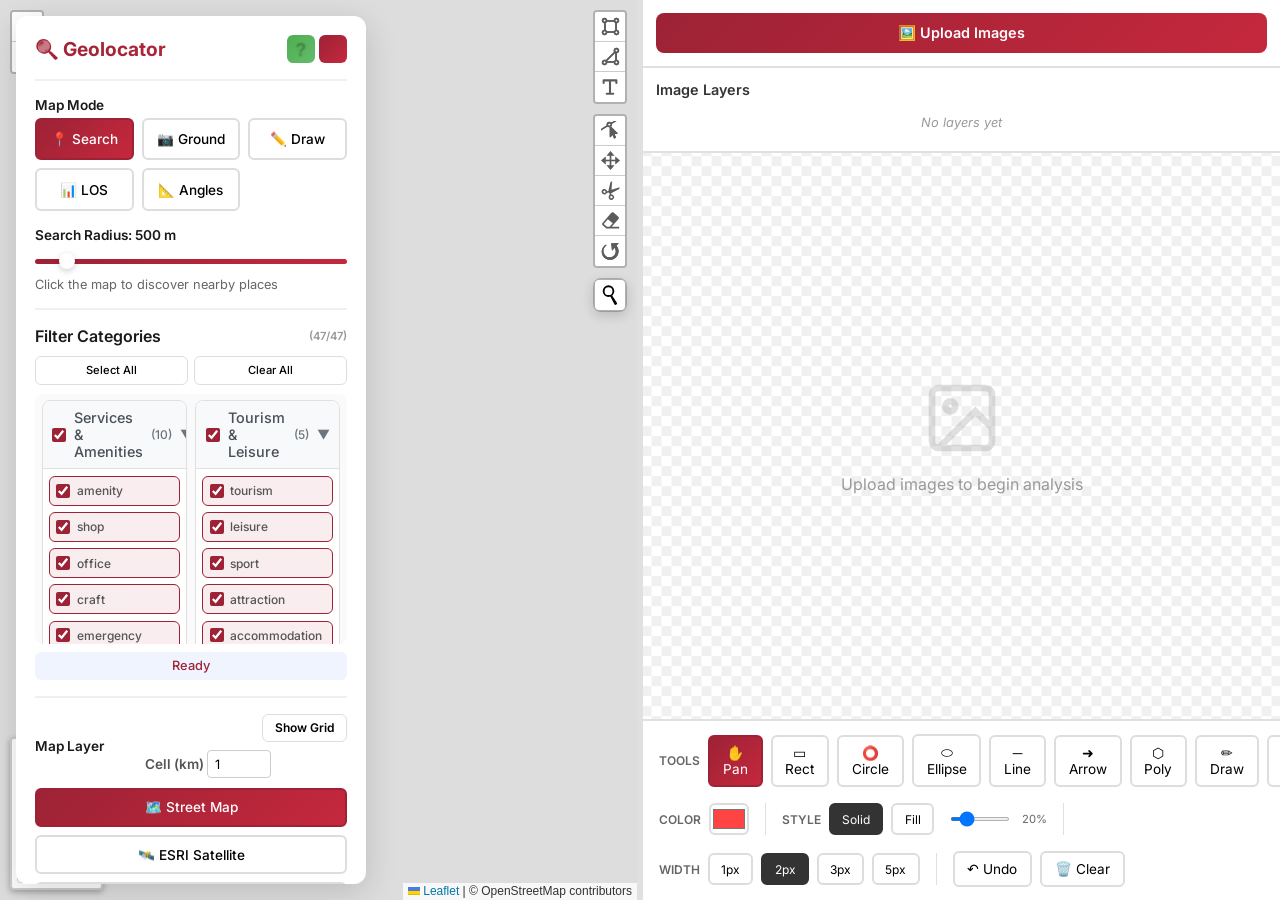
==== geolocator.html @ 6e7e5cca "Merge branch 'main' into codex/add-image-layer-list-for-drawings-4lhghe" ====
<!DOCTYPE html>
<html lang="en">
<head>
  <meta charset="utf-8"/>
  <meta name="viewport" content="width=device-width,initial-scale=1"/>
  <title>Geolocation Verification Tool</title>

  <!-- Leaflet core with rotation support -->
  <link rel="stylesheet" href="assets/vendor/leaflet/leaflet.css"/>
  <script src="assets/vendor/leaflet/leaflet.js"></script>

  <!-- Leaflet Rotation Plugin -->
  <script src="assets/vendor/leaflet-rotate/leaflet-rotate-src.js"></script>

  <!-- Leaflet Geoman for drawing -->
  <link rel="stylesheet" href="assets/vendor/leaflet-geoman/leaflet-geoman.css"/>
  <script src="assets/vendor/leaflet-geoman/leaflet-geoman.min.js"></script>

  <!-- Turf.js for angle calculations -->
  <script src="assets/vendor/turf/turf.min.js"></script>

  <!-- Leaflet Geocoder -->
  <link rel="stylesheet" href="assets/vendor/leaflet-control-geocoder/Control.Geocoder.css"/>
  <script src="assets/vendor/leaflet-control-geocoder/Control.Geocoder.js"></script>

  <!-- MarkerCluster -->
  <link rel="stylesheet" href="assets/vendor/leaflet-markercluster/MarkerCluster.css"/>
  <link rel="stylesheet" href="assets/vendor/leaflet-markercluster/MarkerCluster.Default.css"/>
  <script src="assets/vendor/leaflet-markercluster/leaflet.markercluster.js"></script>

  <!-- Mapbox GL JS for 3D terrain view -->
  <link href='assets/vendor/mapbox-gl/mapbox-gl.css' rel='stylesheet' />
  <script src='assets/vendor/mapbox-gl/mapbox-gl.js'></script>
  <script>
    if (window.mapboxgl) {
      mapboxgl.workerUrl = 'assets/vendor/mapbox-gl/mapbox-gl-csp-worker.js';
    }
  </script>

  <!-- PeakFinder API -->
  <script async type="text/javascript" src="https://www.peakfinder.com/script/peakfinder.1.0.min.js"></script>

  <!-- Konva for scene-graph overlays -->
  <script src="assets/vendor/konva/konva.min.js"></script>

  <!-- Mapillary JS -->
  <script src='assets/vendor/mapillary/mapillary.js'></script>
  <link href='assets/vendor/mapillary/mapillary.css' rel='stylesheet' />

  <link rel="stylesheet" href="assets/css/styles.css"/>

  <script src="assets/js/icons.js"></script>
</head>
<body>
  <div class="app-container">
    <div class="content-container">
      <!-- Map Panel -->
      <div class="map-panel">
        <div id="map"></div>
        <canvas id="mapCanvas"></canvas>
        
        <!-- 3D View Container -->
        <div id="view3DContainer">
          <div id="mapbox3DContainer"></div>
          <canvas id="view3DCanvas"></canvas>
        </div>
        
        <!-- PeakFinder Container -->
        <div id="peakFinderContainer">
          <canvas id="pfcanvas" oncontextmenu="event.preventDefault()"></canvas>
          <div id="pfcanvasprogress">
            <div class="spinner"></div>
            <p style="margin-top:1rem;text-align:center;color:#333">Loading PeakFinder...</p>
          </div>
        </div>
        
        <!-- Street View Container -->
        <div id="streetViewContainer">
          <iframe id="streetViewPano" frameborder="0" style="border:0" allowfullscreen></iframe>
        </div>
        
        <!-- Mapillary Container -->
        <div id="mapillaryContainer">
          <div id="mapillaryViewer"></div>
        </div>
        
        <!-- View Toggle Button -->
        <button class="view-toggle-btn" id="viewToggleBtn" onclick="toggleMapView()" style="display:none">
          <span id="viewToggleIcon">🗺️</span>
          <span id="viewToggleText">Back to 2D Map</span>
        </button>
        
        <!-- Street View Controls -->
        <div class="street-view-controls" id="streetViewControls">
          <button class="street-view-btn" onclick="showStreetView()">🔍 Google Street View</button>
          <button class="street-view-btn" id="mapillaryLaunchButton" onclick="showMapillary()">📷 Mapillary</button>
          <button class="street-view-btn" onclick="backToMap()">🗺️ Back to Map</button>
        </div>
        
        <!-- Info Bar for 3D View -->
        <div class="view-info-bar" id="viewInfoBar">
          <span class="info-item"><span id="view3DDistance">0 km</span></span>
          <span class="info-item"><span id="view3DBearing">0°</span></span>
        </div>
        
        <!-- Toggle buttons for collapsed panels -->
        <button class="panel-toggle left" id="sidebarToggle" onclick="toggleSidebar()">
          🔍 Show Geolocator
        </button>
        <button class="panel-toggle right" id="summaryToggle" onclick="toggleSummary()">
          📊 Show Summary
        </button>

        <div class="sidebar" id="sidebar">
          <h2>
            <span>🔍 Geolocator</span>
            <div style="display:flex;gap:4px">
              <button class="help-btn" onclick="showHelp()" title="Show help">?</button>
              <button class="collapse-btn" onclick="toggleSidebar()" title="Collapse panel">◀</button>
            </div>
          </h2>
          
          <div class="mode-toggle-section">
            <label>Map Mode</label>
            <div class="mode-buttons" style="grid-template-columns:1fr 1fr 1fr;grid-template-rows:1fr 1fr">
              <button class="mode-btn active" id="placesMode" onclick="setMapMode('places')">📍 Search</button>
              <button class="mode-btn" id="groundMode" onclick="setMapMode('ground')">📷 Ground</button>
              <button class="mode-btn" id="drawMode" onclick="setMapMode('draw')">✏️ Draw</button>
              <button class="mode-btn" id="losMode" onclick="setMapMode('los')">📊 LOS</button>
              <button class="mode-btn" id="anglesMode" onclick="setMapMode('angles')">📐 Angles</button>
            </div>
          </div>

          <div id="placesControls">
            <label for="radiusSlider" style="margin-top:1rem">
              Search Radius: <span id="radiusLabel">500</span> m
            </label>
            <input id="radiusSlider" type="range" min="100" max="5000" step="100" value="500"/>
            <p>Click the map to discover nearby places</p>
            
            <div class="filter-section">
              <h3>
                <span>Filter Categories</span>
                <span style="font-size:.7rem;color:#999" id="filterCount">(24/24)</span>
              </h3>
              <div class="filter-controls">
                <button class="filter-btn" onclick="selectAllFilters()">Select All</button>
                <button class="filter-btn" onclick="deselectAllFilters()">Clear All</button>
              </div>
              <div class="filter-grid" id="filterGrid"></div>
            </div>
          </div>

          <div id="groundControls" style="display:none">
            <p style="margin-top:1rem">Click the map to select a location for ground-level imagery</p>

            <div style="margin-top:1rem;padding:1rem;background:#f8f9fa;border-radius:8px;border-left:3px solid #9D2235">
              <p style="font-size:.85rem;margin-bottom:.5rem;font-weight:600">Available Views:</p>
              <ul style="font-size:.8rem;color:#666;line-height:1.5;padding-left:1.2rem">
                <li><strong>Google Street View:</strong> 360° panoramas from Google</li>
                <li><strong>Mapillary:</strong> Community-contributed street photos</li>
              </ul>
              <p style="font-size:.75rem;color:#999;margin-top:.5rem;font-style:italic">
                Note: Coverage varies by location. Try both sources for best results.
              </p>
            </div>

            <div class="mapillary-settings" id="mapillarySettings">
              <div class="mapillary-settings__header">
                <h3>Mapillary Access (Sept 2025 update)</h3>
                <a class="mapillary-settings__link" href="https://www.mapillary.com/developer/api-documentation" target="_blank" rel="noopener">
                  Latest docs ↗
                </a>
              </div>
              <p class="mapillary-settings__intro">
                Mapillary now issues short-lived access tokens via OAuth. Register an app in the Mapillary developer dashboard, copy the client ID and client secret, then refresh the token below before launching imagery.
              </p>
              <label for="mapillaryClientId" class="mapillary-settings__label">Client ID</label>
              <input type="text" id="mapillaryClientId" class="mapillary-settings__input" placeholder="4142…" autocomplete="off" spellcheck="false"/>

              <label for="mapillaryClientSecret" class="mapillary-settings__label">Client Secret</label>
              <input type="password" id="mapillaryClientSecret" class="mapillary-settings__input" placeholder="••••••" autocomplete="off" spellcheck="false"/>

              <div class="mapillary-settings__actions">
                <button class="mapillary-settings__btn" id="mapillarySaveCredentials">💾 Save</button>
                <button class="mapillary-settings__btn mapillary-settings__btn--ghost" id="mapillaryClearCredentials">🧹 Clear</button>
                <button class="mapillary-settings__btn" id="mapillaryRefreshToken">🔄 Refresh token</button>
              </div>

              <div class="mapillary-settings__status" id="mapillaryTokenStatus">No Mapillary credentials saved.</div>
            </div>
          </div>

          <div id="anglesControls" style="display:none">
            <p style="margin-top:1rem">Draw a polygon area to analyze road intersections</p>
            
            <fieldset style="margin-top:.8rem;border:1px solid #e0e0e0;border-radius:6px;padding:.8rem">
              <legend style="font-weight:600;font-size:.85rem;padding:0 .4rem">Angle Mode</legend>
              <label style="display:flex;align-items:center;gap:.5rem;margin:.3rem 0">
                <input type="radio" name="angleMode" value="90" checked onchange="updateAngleMode()">
                <span style="font-size:.85rem">Normalized (≤90°)</span>
              </label>
              <label style="display:flex;align-items:center;gap:.5rem;margin:.3rem 0">
                <input type="radio" name="angleMode" value="180" onchange="updateAngleMode()">
                <span style="font-size:.85rem">Full (≤180°)</span>
              </label>
            </fieldset>

            <label style="margin-top:1rem">
              Angle Range (degrees):
              <div style="display:flex;gap:.5rem;align-items:center;margin-top:.3rem">
                <input id="minAngle" type="number" value="80" step="1" min="0" 
                       style="width:70px;padding:.4rem;border:1px solid #ddd;border-radius:4px;font-size:.85rem">
                <span>—</span>
                <input id="maxAngle" type="number" value="100" step="1" min="0" 
                       style="width:70px;padding:.4rem;border:1px solid #ddd;border-radius:4px;font-size:.85rem">
              </div>
              <small id="rangeHint" style="color:#666;display:block;margin-top:.3rem;font-size:.75rem">Allowed: 0—90°</small>
            </label>

            <details style="margin-top:1rem;border:1px solid #e0e0e0;border-radius:6px;padding:.8rem">
              <summary style="cursor:pointer;font-weight:600;font-size:.85rem">Highway Filter</summary>
              <div style="display:grid;grid-template-columns:1fr 1fr;gap:.5rem;margin-top:.8rem">
                <label style="display:flex;align-items:center;gap:.3rem;font-size:.75rem">
                  <input type="checkbox" class="hwy" value="motorway" checked> motorway
                </label>
                <label style="display:flex;align-items:center;gap:.3rem;font-size:.75rem">
                  <input type="checkbox" class="hwy" value="trunk" checked> trunk
                </label>
                <label style="display:flex;align-items:center;gap:.3rem;font-size:.75rem">
                  <input type="checkbox" class="hwy" value="primary" checked> primary
                </label>
                <label style="display:flex;align-items:center;gap:.3rem;font-size:.75rem">
                  <input type="checkbox" class="hwy" value="secondary" checked> secondary
                </label>
                <label style="display:flex;align-items:center;gap:.3rem;font-size:.75rem">
                  <input type="checkbox" class="hwy" value="tertiary" checked> tertiary
                </label>
                <label style="display:flex;align-items:center;gap:.3rem;font-size:.75rem">
                  <input type="checkbox" class="hwy" value="unclassified" checked> unclassified
                </label>
                <label style="display:flex;align-items:center;gap:.3rem;font-size:.75rem">
                  <input type="checkbox" class="hwy" value="residential" checked> residential
                </label>
                <label style="display:flex;align-items:center;gap:.3rem;font-size:.75rem">
                  <input type="checkbox" class="hwy" value="service" checked> service
                </label>
              </div>
            </details>

            <label style="display:flex;align-items:center;gap:.5rem;margin-top:1rem;font-size:.85rem">
              <input id="showAllRoads" type="checkbox"> 
              <span>Show all roads (context)</span>
            </label>

            <div style="display:grid;grid-template-columns:1fr;gap:.5rem;margin-top:1rem">
              <button class="filter-btn" onclick="fetchAnglesData()" 
                      style="padding:.7rem;font-size:.85rem;font-weight:600">
                🔍 Fetch & Filter
              </button>
              <button class="filter-btn" onclick="downloadIntersections()" 
                      style="padding:.5rem;font-size:.8rem">
                📥 Download Intersections
              </button>
              <button class="filter-btn" onclick="downloadSegments()" 
                      style="padding:.5rem;font-size:.8rem">
                📥 Download Segments
              </button>
            </div>

            <div style="margin-top:1rem;padding:1rem;background:#f8f9fa;border-radius:8px;border-left:3px solid #9D2235">
              <p style="font-size:.85rem;margin-bottom:.5rem;font-weight:600">How to use:</p>
              <ol style="font-size:.8rem;color:#666;line-height:1.5;padding-left:1.2rem">
                <li>Use the draw tool (top-right) to create a polygon</li>
                <li>Adjust angle range and highway filters</li>
                <li>Click "Fetch & Filter"</li>
                <li>Red lines show matching road segments</li>
                <li>Blue dots show intersection points</li>
              </ol>
            </div>
          </div>

          <div id="losControls" style="display:none">
            <div style="margin-top:1rem">
              <label>Visualization Mode</label>
              <div style="display:grid;grid-template-columns:1fr 1fr;gap:.5rem;margin-top:.5rem">
                <button class="mode-btn active" id="mapboxLOSMode" onclick="setLOSMode('mapbox')">
                  🗻 Mapbox 3D
                </button>
                <button class="mode-btn" id="peakfinderLOSMode" onclick="setLOSMode('peakfinder')">
                  ⛰️ PeakFinder
                </button>
              </div>
            </div>
            
            <div style="margin-top:1rem">
              <label>Mapbox Access Token 
                <a href="https://account.mapbox.com/access-tokens/" target="_blank" rel="noopener" 
                   style="color:#9D2235;text-decoration:none;font-size:1rem" title="Get your free Mapbox token">ℹ</a>
              </label>
              <input type="text" id="mapboxToken" placeholder="pk.eyJ..." 
                     style="width:100%;padding:.5rem;border:2px solid #ddd;border-radius:6px;font-size:.85rem;margin-top:.3rem"
                     onchange="saveMapboxToken()"/>
              <p style="font-size:.7rem;color:#666;margin-top:.3rem">
                Required for Mapbox 3D mode. Free tier: 100k requests/month.
              </p>
            </div>
            
            <div style="margin-top:1rem;padding:1rem;background:#f8f9fa;border-radius:8px;border-left:3px solid #9D2235">
              <p style="font-size:.85rem;margin-bottom:.5rem;font-weight:600">How to use:</p>
              <ol style="font-size:.8rem;color:#666;line-height:1.5;padding-left:1.2rem">
                <li>Choose visualization mode above</li>
                <li>Enter Mapbox token (for 3D mode only)</li>
                <li>Click Point A (observer position)</li>
                <li>Click Point B (what you're looking at)</li>
                <li>View panoramic horizon or 3D terrain</li>
              </ol>
            </div>
            
            <div id="losStatus" style="margin-top:1rem;padding:.6rem;background:#f0f4ff;border-radius:6px;text-align:center;font-size:.85rem;color:#9D2235">
              Choose mode and click two points
            </div>

            <button class="filter-btn" onclick="clearLineOfSight()" style="margin-top:1rem;width:100%">
              Clear Points
            </button>
          </div>
          
          <div id="status">Ready</div>

          <div class="layer-toggle">
            <div class="layer-toggle__header">
              <label>Map Layer</label>
              <div class="map-grid-control" id="mapGridControls">
                <button class="map-grid-toggle" id="mapGridToggle" type="button" aria-pressed="false">Show Grid</button>
                <label class="map-grid-size" for="mapGridSize">
                  <span>Cell (km)</span>
                  <input id="mapGridSize" type="number" min="0.1" step="0.1" value="1" inputmode="decimal"/>
                </label>
              </div>
            </div>
            <div class="layer-toggle__buttons">
              <button class="toggle-btn active" id="layerStreet" onclick="setMapLayer('street')">
                🗺️ Street Map
              </button>
              <button class="toggle-btn" id="layerSatellite" onclick="setMapLayer('satellite')">
                🛰️ ESRI Satellite
              </button>
              <button class="toggle-btn" id="layerGoogle" onclick="setMapLayer('google')">
                🌍 Google Satellite
              </button>
              <button class="toggle-btn" id="elevationToggle" onclick="toggleElevationOverlay()">
                ⛰️ Elevation Overlay (Mapbox)
              </button>
              <div id="elevationOpacityControl" style="display:none">
                <label for="elevationOpacity" style="font-size:.75rem;color:#666">Opacity</label>
                <input id="elevationOpacity" type="range" min="0" max="100" value="60" oninput="setElevationOpacity(this.value)" />
                <label for="elevationEnhance" style="font-size:.75rem;color:#666;margin-top:.4rem;display:block">Enhance lines</label>
                <input id="elevationEnhance" type="range" min="100" max="220" value="135" oninput="setElevationEnhance(this.value)" />
                <label for="elevationBlend" style="font-size:.75rem;color:#666;margin-top:.4rem;display:block">Blend</label>
                <select id="elevationBlend" onchange="setElevationBlend(this.value)">
                  <option value="multiply">Multiply (best on light maps)</option>
                  <option value="screen">Screen (best on dark/satellite)</option>
                  <option value="overlay">Overlay</option>
                  <option value="normal">Normal</option>
                </select>
              </div>
            </div>
            <div class="map-grid-control" id="mapGridControls">
              <button class="map-grid-toggle" id="mapGridToggle" type="button" aria-pressed="false">Show Grid</button>
              <label class="map-grid-size" for="mapGridSize">
                <span>Cell (km)</span>
                <input id="mapGridSize" type="number" min="0.1" step="0.1" value="1" inputmode="decimal"/>
              </label>
            </div>
            <p style="font-size:.7rem;color:#999;margin-top:.5rem;line-height:1.3">
              Note: Google layer works but may require API key for production use
            </p>
          </div>
        </div>

        <!-- Summary Panel -->
        <div class="summary-panel" id="summaryPanel">
          <h3>
            <span>📊 Discovery Summary</span>
            <button class="collapse-btn" onclick="toggleSummary()" title="Collapse panel">▶</button>
          </h3>
          <div class="summary-stats">
            <div class="stat-card">
              <div class="number" id="totalPlaces">0</div>
              <div class="label">Total Places</div>
            </div>
            <div class="stat-card" style="background:linear-gradient(135deg,#C5283D,#E84A5F)">
              <div class="number" id="totalCategories">0</div>
              <div class="label">Categories</div>
            </div>
          </div>
          <div class="category-breakdown">
            <h4>Breakdown by Category</h4>
            <div id="categoryList"></div>
          </div>
        </div>
      </div>

      <!-- Resizer -->
      <div class="resizer" id="resizer"></div>

      <!-- Image Panel -->
      <div class="image-panel" id="imagePanel">
        <!-- Upload Section -->
        <div class="image-upload-section">
          <input type="file" id="imageUpload" accept="image/*" multiple style="display:none"/>
          <button class="upload-btn" onclick="document.getElementById('imageUpload').click()">
            🖼️ Upload Images
          </button>
        </div>
        
        <!-- Layers Panel -->
        <div class="layers-panel" id="layersPanel">
          <h4>Image Layers</h4>
          <div class="layers-list" id="layersList">
            <p class="no-layers">No layers yet</p>
          </div>
        </div>
        
        <div class="image-viewer" id="imageViewer">
          <div class="no-image">
            <svg viewBox="0 0 24 24" fill="none" stroke="currentColor" stroke-width="2">
              <rect x="3" y="3" width="18" height="18" rx="2" ry="2"/>
              <circle cx="8.5" cy="8.5" r="1.5"/>
              <polyline points="21 15 16 10 5 21"/>
            </svg>
            <p>Upload images to begin analysis</p>
          </div>
          <div class="image-canvas-container">
            <canvas id="imageCanvas"></canvas>
          </div>
        </div>

        <!-- Drawing Toolbar -->
        <div class="toolbar">
          <div class="toolbar-section">
            <span class="toolbar-label">Tools</span>
            <button class="tool-btn" data-tool="pan" onclick="selectTool('pan')">✋ Pan</button>
            <button class="tool-btn" data-tool="rect" onclick="selectTool('rect')">▭ Rect</button>
            <button class="tool-btn" data-tool="circle" onclick="selectTool('circle')">⭕ Circle</button>
            <button class="tool-btn" data-tool="ellipse" onclick="selectTool('ellipse')">⬭ Ellipse</button>
            <button class="tool-btn" data-tool="line" onclick="selectTool('line')">─ Line</button>
            <button class="tool-btn" data-tool="arrow" onclick="selectTool('arrow')">➜ Arrow</button>
            <button class="tool-btn" data-tool="polygon" onclick="selectTool('polygon')">⬡ Poly</button>
            <button class="tool-btn" data-tool="freehand" onclick="selectTool('freehand')">✏ Draw</button>
            <button class="tool-btn" data-tool="note" onclick="selectTool('note')">📝 Note</button>
            <button class="tool-btn" onclick="addProtractorImage()">📐 Protractor</button>
          </div>

          <div class="toolbar-section">
            <span class="toolbar-label">Color</span>
            <input type="color" id="colorPicker" value="#FF4444" onchange="selectColor(this.value)" 
                   style="width:40px;height:32px;border:2px solid #ddd;border-radius:6px;cursor:pointer;background:none"/>
          </div>

          <div class="toolbar-section">
            <span class="toolbar-label">Style</span>
            <button class="style-toggle active" id="solidToggle" onclick="toggleLineStyle()">Solid</button>
            <button class="style-toggle" id="fillToggle" onclick="toggleFill()">Fill</button>
            <input type="range" id="opacitySlider" min="0" max="100" value="20" 
                   onchange="updateFillOpacity(this.value)" 
                   oninput="updateFillOpacity(this.value)"
                   style="width:60px;height:4px;cursor:pointer;margin-left:8px"
                   title="Fill Opacity"/>
            <span id="opacityLabel" style="font-size:.7rem;color:#666;margin-left:4px">20%</span>
          </div>

          <div class="toolbar-section">
            <span class="toolbar-label">Width</span>
            <button class="style-toggle active" data-width="1" onclick="selectLineWidth(1)">1px</button>
            <button class="style-toggle" data-width="2" onclick="selectLineWidth(2)">2px</button>
            <button class="style-toggle" data-width="3" onclick="selectLineWidth(3)">3px</button>
            <button class="style-toggle" data-width="5" onclick="selectLineWidth(5)">5px</button>
          </div>

          <div class="toolbar-section">
            <button class="tool-btn" onclick="undoLast()">↶ Undo</button>
            <button class="tool-btn" onclick="clearAll()">🗑️ Clear</button>
          </div>
        </div>
      </div>
    </div>
  </div>

  <!-- Help Overlay -->
  <div class="help-overlay" id="helpOverlay">
    <div class="help-content">
      <div class="help-header">
        <h1 class="help-title">🔍 Geolocator Help</h1>
        <button class="help-close" onclick="hideHelp()">×</button>
      </div>
      
      <div class="help-section">
        <h3>🗺️ Getting Started</h3>
        <p>This tool helps you discover and analyze locations using multiple data sources and visualization modes.</p>
        
        <div class="help-feature">
          <strong>Quick Start:</strong> Click anywhere on the map to search for nearby places, or use the search bar in the top-right corner to find specific locations.
        </div>
      </div>

      <div class="help-section">
        <h3>📍 Search Mode</h3>
        <p>Discover places around any location:</p>
        <ul>
          <li><strong>Click the map</strong> to search for places within the selected radius</li>
          <li><strong>Adjust radius</strong> using the slider (100m to 5km)</li>
          <li><strong>Filter categories</strong> to focus on specific types of places</li>
          <li><strong>View results</strong> in the summary panel on the right</li>
        </ul>
      </div>

      <div class="help-section">
        <h3>📐 Angles Mode</h3>
        <p>Analyze road intersection angles for forensic purposes:</p>
        <ul>
          <li><strong>Draw a polygon</strong> using the drawing tools (top-right)</li>
          <li><strong>Select angle mode</strong>: Normalized (≤90°) or Full (≤180°)</li>
          <li><strong>Set angle range</strong> to filter specific intersection types</li>
          <li><strong>Filter highway types</strong> to focus on specific road categories</li>
          <li><strong>Click Fetch & Filter</strong> to find matching intersections</li>
          <li><strong>Download results</strong> as GeoJSON for further analysis</li>
        </ul>
      </div>

      <div class="help-section">
        <h3>📷 Ground View Mode</h3>
        <p>Explore street-level imagery:</p>
        <ul>
          <li><strong>Click the map</strong> to select a location</li>
          <li><strong>Choose Google Street View</strong> for 360° panoramas</li>
          <li><strong>Try Mapillary</strong> for community-contributed photos</li>
          <li><strong>Switch between sources</strong> for better coverage</li>
        </ul>
      </div>

      <div class="help-section">
        <h3>✏️ Drawing Tools</h3>
        <p>Annotate images and maps with professional drawing tools:</p>
        <ul>
          <li><strong>Pan Tool:</strong> Move around images and select layers</li>
          <li><strong>Shapes:</strong> Rectangle, circle, ellipse, line, arrow, polygon</li>
          <li><strong>Freehand:</strong> Draw custom shapes</li>
          <li><strong>Sticky Notes:</strong> Click to place draggable text notes anywhere</li>
          <li><strong>Color Picker:</strong> Choose any color from the full spectrum</li>
          <li><strong>Fill Control:</strong> Toggle fills on/off and adjust transparency</li>
          <li><strong>Line Style:</strong> Solid or dashed lines</li>
          <li><strong>Line Width:</strong> 1px to 5px thickness options</li>
        </ul>
        <div class="help-feature">
          <strong>Sticky Notes:</strong> Select the Note tool and click anywhere on the map or image to place a note. Click and drag the header to move notes. Type directly in the note area. Delete with the × button.
        </div>
      </div>

      <div class="help-section">
        <h3>📊 Line of Sight (LOS)</h3>
        <p>Analyze visibility between two points with two visualization options:</p>
        <ul>
          <li><strong>Choose mode:</strong> Mapbox 3D (requires token) or PeakFinder (no token needed)</li>
          <li><strong>Click Point A</strong> (observer position)</li>
          <li><strong>Click Point B</strong> (target location)</li>
          <li><strong>View terrain:</strong> 3D interactive view or labeled mountain panorama</li>
        </ul>
      </div>

      <div class="help-section">
        <h3>🖼️ Image Analysis</h3>
        <p>Upload and analyze images:</p>
        <ul>
          <li><strong>Upload images</strong> using the upload button</li>
          <li><strong>Layer management</strong> with opacity and scale controls</li>
          <li><strong>Pan and zoom</strong> for detailed analysis</li>
          <li><strong>Draw annotations</strong> directly on images</li>
        </ul>
      </div>

      <div class="help-section">
        <h3>🎛️ Map Layers</h3>
        <p>Switch between different map types:</p>
        <ul>
          <li><strong>Street Map:</strong> OpenStreetMap for navigation</li>
          <li><strong>ESRI Satellite:</strong> High-resolution satellite imagery</li>
          <li><strong>Google Satellite:</strong> Alternative satellite view</li>
        </ul>
      </div>

      <div class="help-section">
        <h3>💡 Tips & Tricks</h3>
        <ul>
          <li><strong>Resize panels</strong> by dragging the separator between map and image areas</li>
          <li><strong>Collapse panels</strong> using the arrow buttons to maximize workspace</li>
          <li><strong>Undo drawings</strong> with the undo button or clear all with the clear button</li>
          <li><strong>Rotate map</strong> using the compass control in the bottom-left</li>
          <li><strong>Zoom to places</strong> by clicking on them in the summary panel</li>
        </ul>
      </div>

      <div class="help-section">
        <h3>🔧 Keyboard Shortcuts</h3>
        <ul>
          <li><strong>Mouse wheel:</strong> Zoom in/out</li>
          <li><strong>Shift + Mouse wheel:</strong> Pan images</li>
          <li><strong>Double-click:</strong> Reset image zoom</li>
          <li><strong>Double-click:</strong> Complete polygon drawing</li>
        </ul>
      </div>
    </div>
  </div>

  <script src="assets/js/map-setup.js"></script>
  <script src="assets/js/grid-overlay.js"></script>
  <script src="assets/js/angles-mode.js"></script>
  <script src="assets/js/places-mode.js"></script>
  <script src="assets/js/resizer.js"></script>
  <script src="assets/js/image-layers.js"></script>
  <script src="assets/js/sticky-notes.js"></script>
  <script src="assets/js/drawing-tools.js"></script>
  <script src="assets/js/image-zoom-pan.js"></script>
  <script src="assets/js/line-of-sight.js"></script>
  <script src="assets/js/mapillary-auth.js"></script>
  <script src="assets/js/street-view.js"></script>
</body>
</html>
---- assets/vendor/leaflet/leaflet.css ----
/* required styles */

.leaflet-pane,
.leaflet-tile,
.leaflet-marker-icon,
.leaflet-marker-shadow,
.leaflet-tile-container,
.leaflet-pane > svg,
.leaflet-pane > canvas,
.leaflet-zoom-box,
.leaflet-image-layer,
.leaflet-layer {
	position: absolute;
	left: 0;
	top: 0;
	}
.leaflet-container {
	overflow: hidden;
	}
.leaflet-tile,
.leaflet-marker-icon,
.leaflet-marker-shadow {
	-webkit-user-select: none;
	   -moz-user-select: none;
	        user-select: none;
	  -webkit-user-drag: none;
	}
/* Prevents IE11 from highlighting tiles in blue */
.leaflet-tile::selection {
	background: transparent;
}
/* Safari renders non-retina tile on retina better with this, but Chrome is worse */
.leaflet-safari .leaflet-tile {
	image-rendering: -webkit-optimize-contrast;
	}
/* hack that prevents hw layers "stretching" when loading new tiles */
.leaflet-safari .leaflet-tile-container {
	width: 1600px;
	height: 1600px;
	-webkit-transform-origin: 0 0;
	}
.leaflet-marker-icon,
.leaflet-marker-shadow {
	display: block;
	}
/* .leaflet-container svg: reset svg max-width decleration shipped in Joomla! (joomla.org) 3.x */
/* .leaflet-container img: map is broken in FF if you have max-width: 100% on tiles */
.leaflet-container .leaflet-overlay-pane svg {
	max-width: none !important;
	max-height: none !important;
	}
.leaflet-container .leaflet-marker-pane img,
.leaflet-container .leaflet-shadow-pane img,
.leaflet-container .leaflet-tile-pane img,
.leaflet-container img.leaflet-image-layer,
.leaflet-container .leaflet-tile {
	max-width: none !important;
	max-height: none !important;
	width: auto;
	padding: 0;
	}

.leaflet-container img.leaflet-tile {
	/* See: https://bugs.chromium.org/p/chromium/issues/detail?id=600120 */
	mix-blend-mode: plus-lighter;
}

.leaflet-container.leaflet-touch-zoom {
	-ms-touch-action: pan-x pan-y;
	touch-action: pan-x pan-y;
	}
.leaflet-container.leaflet-touch-drag {
	-ms-touch-action: pinch-zoom;
	/* Fallback for FF which doesn't support pinch-zoom */
	touch-action: none;
	touch-action: pinch-zoom;
}
.leaflet-container.leaflet-touch-drag.leaflet-touch-zoom {
	-ms-touch-action: none;
	touch-action: none;
}
.leaflet-container {
	-webkit-tap-highlight-color: transparent;
}
.leaflet-container a {
	-webkit-tap-highlight-color: rgba(51, 181, 229, 0.4);
}
.leaflet-tile {
	filter: inherit;
	visibility: hidden;
	}
.leaflet-tile-loaded {
	visibility: inherit;
	}
.leaflet-zoom-box {
	width: 0;
	height: 0;
	-moz-box-sizing: border-box;
	     box-sizing: border-box;
	z-index: 800;
	}
/* workaround for https://bugzilla.mozilla.org/show_bug.cgi?id=888319 */
.leaflet-overlay-pane svg {
	-moz-user-select: none;
	}

.leaflet-pane         { z-index: 400; }

.leaflet-tile-pane    { z-index: 200; }
.leaflet-overlay-pane { z-index: 400; }
.leaflet-shadow-pane  { z-index: 500; }
.leaflet-marker-pane  { z-index: 600; }
.leaflet-tooltip-pane   { z-index: 650; }
.leaflet-popup-pane   { z-index: 700; }

.leaflet-map-pane canvas { z-index: 100; }
.leaflet-map-pane svg    { z-index: 200; }

.leaflet-vml-shape {
	width: 1px;
	height: 1px;
	}
.lvml {
	behavior: url(#default#VML);
	display: inline-block;
	position: absolute;
	}


/* control positioning */

.leaflet-control {
	position: relative;
	z-index: 800;
	pointer-events: visiblePainted; /* IE 9-10 doesn't have auto */
	pointer-events: auto;
	}
.leaflet-top,
.leaflet-bottom {
	position: absolute;
	z-index: 1000;
	pointer-events: none;
	}
.leaflet-top {
	top: 0;
	}
.leaflet-right {
	right: 0;
	}
.leaflet-bottom {
	bottom: 0;
	}
.leaflet-left {
	left: 0;
	}
.leaflet-control {
	float: left;
	clear: both;
	}
.leaflet-right .leaflet-control {
	float: right;
	}
.leaflet-top .leaflet-control {
	margin-top: 10px;
	}
.leaflet-bottom .leaflet-control {
	margin-bottom: 10px;
	}
.leaflet-left .leaflet-control {
	margin-left: 10px;
	}
.leaflet-right .leaflet-control {
	margin-right: 10px;
	}


/* zoom and fade animations */

.leaflet-fade-anim .leaflet-popup {
	opacity: 0;
	-webkit-transition: opacity 0.2s linear;
	   -moz-transition: opacity 0.2s linear;
	        transition: opacity 0.2s linear;
	}
.leaflet-fade-anim .leaflet-map-pane .leaflet-popup {
	opacity: 1;
	}
.leaflet-zoom-animated {
	-webkit-transform-origin: 0 0;
	    -ms-transform-origin: 0 0;
	        transform-origin: 0 0;
	}
svg.leaflet-zoom-animated {
	will-change: transform;
}

.leaflet-zoom-anim .leaflet-zoom-animated {
	-webkit-transition: -webkit-transform 0.25s cubic-bezier(0,0,0.25,1);
	   -moz-transition:    -moz-transform 0.25s cubic-bezier(0,0,0.25,1);
	        transition:         transform 0.25s cubic-bezier(0,0,0.25,1);
	}
.leaflet-zoom-anim .leaflet-tile,
.leaflet-pan-anim .leaflet-tile {
	-webkit-transition: none;
	   -moz-transition: none;
	        transition: none;
	}

.leaflet-zoom-anim .leaflet-zoom-hide {
	visibility: hidden;
	}


/* cursors */

.leaflet-interactive {
	cursor: pointer;
	}
.leaflet-grab {
	cursor: -webkit-grab;
	cursor:    -moz-grab;
	cursor:         grab;
	}
.leaflet-crosshair,
.leaflet-crosshair .leaflet-interactive {
	cursor: crosshair;
	}
.leaflet-popup-pane,
.leaflet-control {
	cursor: auto;
	}
.leaflet-dragging .leaflet-grab,
.leaflet-dragging .leaflet-grab .leaflet-interactive,
.leaflet-dragging .leaflet-marker-draggable {
	cursor: move;
	cursor: -webkit-grabbing;
	cursor:    -moz-grabbing;
	cursor:         grabbing;
	}

/* marker & overlays interactivity */
.leaflet-marker-icon,
.leaflet-marker-shadow,
.leaflet-image-layer,
.leaflet-pane > svg path,
.leaflet-tile-container {
	pointer-events: none;
	}

.leaflet-marker-icon.leaflet-interactive,
.leaflet-image-layer.leaflet-interactive,
.leaflet-pane > svg path.leaflet-interactive,
svg.leaflet-image-layer.leaflet-interactive path {
	pointer-events: visiblePainted; /* IE 9-10 doesn't have auto */
	pointer-events: auto;
	}

/* visual tweaks */

.leaflet-container {
	background: #ddd;
	outline-offset: 1px;
	}
.leaflet-container a {
	color: #0078A8;
	}
.leaflet-zoom-box {
	border: 2px dotted #38f;
	background: rgba(255,255,255,0.5);
	}


/* general typography */
.leaflet-container {
	font-family: "Helvetica Neue", Arial, Helvetica, sans-serif;
	font-size: 12px;
	font-size: 0.75rem;
	line-height: 1.5;
	}


/* general toolbar styles */

.leaflet-bar {
	box-shadow: 0 1px 5px rgba(0,0,0,0.65);
	border-radius: 4px;
	}
.leaflet-bar a {
	background-color: #fff;
	border-bottom: 1px solid #ccc;
	width: 26px;
	height: 26px;
	line-height: 26px;
	display: block;
	text-align: center;
	text-decoration: none;
	color: black;
	}
.leaflet-bar a,
.leaflet-control-layers-toggle {
	background-position: 50% 50%;
	background-repeat: no-repeat;
	display: block;
	}
.leaflet-bar a:hover,
.leaflet-bar a:focus {
	background-color: #f4f4f4;
	}
.leaflet-bar a:first-child {
	border-top-left-radius: 4px;
	border-top-right-radius: 4px;
	}
.leaflet-bar a:last-child {
	border-bottom-left-radius: 4px;
	border-bottom-right-radius: 4px;
	border-bottom: none;
	}
.leaflet-bar a.leaflet-disabled {
	cursor: default;
	background-color: #f4f4f4;
	color: #bbb;
	}

.leaflet-touch .leaflet-bar a {
	width: 30px;
	height: 30px;
	line-height: 30px;
	}
.leaflet-touch .leaflet-bar a:first-child {
	border-top-left-radius: 2px;
	border-top-right-radius: 2px;
	}
.leaflet-touch .leaflet-bar a:last-child {
	border-bottom-left-radius: 2px;
	border-bottom-right-radius: 2px;
	}

/* zoom control */

.leaflet-control-zoom-in,
.leaflet-control-zoom-out {
	font: bold 18px 'Lucida Console', Monaco, monospace;
	text-indent: 1px;
	}

.leaflet-touch .leaflet-control-zoom-in, .leaflet-touch .leaflet-control-zoom-out  {
	font-size: 22px;
	}


/* layers control */

.leaflet-control-layers {
	box-shadow: 0 1px 5px rgba(0,0,0,0.4);
	background: #fff;
	border-radius: 5px;
	}
.leaflet-control-layers-toggle {
	background-image: url("[data-uri]");
	width: 36px;
	height: 36px;
	}
.leaflet-retina .leaflet-control-layers-toggle {
	background-image: url("[data-uri]");
	background-size: 26px 26px;
	}
.leaflet-touch .leaflet-control-layers-toggle {
	width: 44px;
	height: 44px;
	}
.leaflet-control-layers .leaflet-control-layers-list,
.leaflet-control-layers-expanded .leaflet-control-layers-toggle {
	display: none;
	}
.leaflet-control-layers-expanded .leaflet-control-layers-list {
	display: block;
	position: relative;
	}
.leaflet-control-layers-expanded {
	padding: 6px 10px 6px 6px;
	color: #333;
	background: #fff;
	}
.leaflet-control-layers-scrollbar {
	overflow-y: scroll;
	overflow-x: hidden;
	padding-right: 5px;
	}
.leaflet-control-layers-selector {
	margin-top: 2px;
	position: relative;
	top: 1px;
	}
.leaflet-control-layers label {
	display: block;
	font-size: 13px;
	font-size: 1.08333em;
	}
.leaflet-control-layers-separator {
	height: 0;
	border-top: 1px solid #ddd;
	margin: 5px -10px 5px -6px;
	}

/* Default icon URLs */
.leaflet-default-icon-path { /* used only in path-guessing heuristic, see L.Icon.Default */
	background-image: url("[data-uri]");
	}


/* attribution and scale controls */

.leaflet-container .leaflet-control-attribution {
	background: #fff;
	background: rgba(255, 255, 255, 0.8);
	margin: 0;
	}
.leaflet-control-attribution,
.leaflet-control-scale-line {
	padding: 0 5px;
	color: #333;
	line-height: 1.4;
	}
.leaflet-control-attribution a {
	text-decoration: none;
	}
.leaflet-control-attribution a:hover,
.leaflet-control-attribution a:focus {
	text-decoration: underline;
	}
.leaflet-attribution-flag {
	display: inline !important;
	vertical-align: baseline !important;
	width: 1em;
	height: 0.6669em;
	}
.leaflet-left .leaflet-control-scale {
	margin-left: 5px;
	}
.leaflet-bottom .leaflet-control-scale {
	margin-bottom: 5px;
	}
.leaflet-control-scale-line {
	border: 2px solid #777;
	border-top: none;
	line-height: 1.1;
	padding: 2px 5px 1px;
	white-space: nowrap;
	-moz-box-sizing: border-box;
	     box-sizing: border-box;
	background: rgba(255, 255, 255, 0.8);
	text-shadow: 1px 1px #fff;
	}
.leaflet-control-scale-line:not(:first-child) {
	border-top: 2px solid #777;
	border-bottom: none;
	margin-top: -2px;
	}
.leaflet-control-scale-line:not(:first-child):not(:last-child) {
	border-bottom: 2px solid #777;
	}

.leaflet-touch .leaflet-control-attribution,
.leaflet-touch .leaflet-control-layers,
.leaflet-touch .leaflet-bar {
	box-shadow: none;
	}
.leaflet-touch .leaflet-control-layers,
.leaflet-touch .leaflet-bar {
	border: 2px solid rgba(0,0,0,0.2);
	background-clip: padding-box;
	}


/* popup */

.leaflet-popup {
	position: absolute;
	text-align: center;
	margin-bottom: 20px;
	}
.leaflet-popup-content-wrapper {
	padding: 1px;
	text-align: left;
	border-radius: 12px;
	}
.leaflet-popup-content {
	margin: 13px 24px 13px 20px;
	line-height: 1.3;
	font-size: 13px;
	font-size: 1.08333em;
	min-height: 1px;
	}
.leaflet-popup-content p {
	margin: 17px 0;
	margin: 1.3em 0;
	}
.leaflet-popup-tip-container {
	width: 40px;
	height: 20px;
	position: absolute;
	left: 50%;
	margin-top: -1px;
	margin-left: -20px;
	overflow: hidden;
	pointer-events: none;
	}
.leaflet-popup-tip {
	width: 17px;
	height: 17px;
	padding: 1px;

	margin: -10px auto 0;
	pointer-events: auto;

	-webkit-transform: rotate(45deg);
	   -moz-transform: rotate(45deg);
	    -ms-transform: rotate(45deg);
	        transform: rotate(45deg);
	}
.leaflet-popup-content-wrapper,
.leaflet-popup-tip {
	background: white;
	color: #333;
	box-shadow: 0 3px 14px rgba(0,0,0,0.4);
	}
.leaflet-container a.leaflet-popup-close-button {
	position: absolute;
	top: 0;
	right: 0;
	border: none;
	text-align: center;
	width: 24px;
	height: 24px;
	font: 16px/24px Tahoma, Verdana, sans-serif;
	color: #757575;
	text-decoration: none;
	background: transparent;
	}
.leaflet-container a.leaflet-popup-close-button:hover,
.leaflet-container a.leaflet-popup-close-button:focus {
	color: #585858;
	}
.leaflet-popup-scrolled {
	overflow: auto;
	}

.leaflet-oldie .leaflet-popup-content-wrapper {
	-ms-zoom: 1;
	}
.leaflet-oldie .leaflet-popup-tip {
	width: 24px;
	margin: 0 auto;

	-ms-filter: "progid:DXImageTransform.Microsoft.Matrix(M11=0.70710678, M12=0.70710678, M21=-0.70710678, M22=0.70710678)";
	filter: progid:DXImageTransform.Microsoft.Matrix(M11=0.70710678, M12=0.70710678, M21=-0.70710678, M22=0.70710678);
	}

.leaflet-oldie .leaflet-control-zoom,
.leaflet-oldie .leaflet-control-layers,
.leaflet-oldie .leaflet-popup-content-wrapper,
.leaflet-oldie .leaflet-popup-tip {
	border: 1px solid #999;
	}


/* div icon */

.leaflet-div-icon {
	background: #fff;
	border: 1px solid #666;
	}


/* Tooltip */
/* Base styles for the element that has a tooltip */
.leaflet-tooltip {
	position: absolute;
	padding: 6px;
	background-color: #fff;
	border: 1px solid #fff;
	border-radius: 3px;
	color: #222;
	white-space: nowrap;
	-webkit-user-select: none;
	-moz-user-select: none;
	-ms-user-select: none;
	user-select: none;
	pointer-events: none;
	box-shadow: 0 1px 3px rgba(0,0,0,0.4);
	}
.leaflet-tooltip.leaflet-interactive {
	cursor: pointer;
	pointer-events: auto;
	}
.leaflet-tooltip-top:before,
.leaflet-tooltip-bottom:before,
.leaflet-tooltip-left:before,
.leaflet-tooltip-right:before {
	position: absolute;
	pointer-events: none;
	border: 6px solid transparent;
	background: transparent;
	content: "";
	}

/* Directions */

.leaflet-tooltip-bottom {
	margin-top: 6px;
}
.leaflet-tooltip-top {
	margin-top: -6px;
}
.leaflet-tooltip-bottom:before,
.leaflet-tooltip-top:before {
	left: 50%;
	margin-left: -6px;
	}
.leaflet-tooltip-top:before {
	bottom: 0;
	margin-bottom: -12px;
	border-top-color: #fff;
	}
.leaflet-tooltip-bottom:before {
	top: 0;
	margin-top: -12px;
	margin-left: -6px;
	border-bottom-color: #fff;
	}
.leaflet-tooltip-left {
	margin-left: -6px;
}
.leaflet-tooltip-right {
	margin-left: 6px;
}
.leaflet-tooltip-left:before,
.leaflet-tooltip-right:before {
	top: 50%;
	margin-top: -6px;
	}
.leaflet-tooltip-left:before {
	right: 0;
	margin-right: -12px;
	border-left-color: #fff;
	}
.leaflet-tooltip-right:before {
	left: 0;
	margin-left: -12px;
	border-right-color: #fff;
	}

/* Printing */

@media print {
	/* Prevent printers from removing background-images of controls. */
	.leaflet-control {
		-webkit-print-color-adjust: exact;
		print-color-adjust: exact;
		}
	}
---- assets/vendor/leaflet-geoman/leaflet-geoman.css ----
.marker-icon,
.marker-icon:focus {
  background-color: #ffffff;
  border: 1px solid #3388ff;
  border-radius: 50%;
  margin: -8px 0 0 -8px !important;
  width: 14px !important;
  height: 14px !important;
  outline: 0;
  transition: opacity ease 0.3s;
}

.marker-icon-middle,
.marker-icon-middle:focus {
  opacity: 0.7;
  margin: -6px 0 0 -6px !important;
  width: 10px !important;
  height: 10px !important;
}

.leaflet-pm-draggable {
  cursor: move !important;
}

.cursor-marker {
  cursor: crosshair;
  pointer-events: none;
  opacity: 0;
}

.cursor-marker.visible {
  opacity: 1 !important;
}

.leaflet-pm-invalid {
  stroke: red;
  transition: fill ease 0s, stroke ease 0s;
}

.rect-style-marker,
.rect-start-marker {
  opacity: 0;
}

.rect-style-marker.visible,
.rect-start-marker.visible {
  opacity: 1 !important;
}

.vertexmarker-disabled {
  opacity: 0.7;
}

.pm-text-marker {
  width: 0;
  height: 0;
}

.pm-textarea {
  background-color: #fff;
  color: #000;
  resize: none;
  border: none;
  outline: 0;
  cursor: pointer;
  border-radius: 3px;
  padding-left: 7px;
  padding-bottom: 0;
  padding-top: 4px;
}

.leaflet-pm-draggable .pm-textarea {
  cursor: move;
}

.pm-textarea:focus,
.pm-textarea:focus-within,
.pm-textarea:focus-visible,
.pm-textarea:active {
  border: 2px solid #000;
  outline: 0;
}

.pm-textarea.pm-disabled {
  border: none;
  user-select: none;
}

.pm-textarea.pm-hasfocus {
  cursor: auto;
}

.leaflet-pm-toolbar {
}

.leaflet-pm-toolbar .leaflet-buttons-control-button {
  padding: 5px;
  box-sizing: border-box;
  position: relative;
  z-index: 3;
}

.leaflet-pm-toolbar
  .leaflet-pm-actions-container
  a.leaflet-pm-action:first-child:not(.pos-right),
.leaflet-pm-toolbar
  .leaflet-pm-actions-container
  a.leaflet-pm-action:last-child.pos-right {
  border-radius: 0;
}

.leaflet-pm-toolbar .button-container a.leaflet-buttons-control-button {
  border-radius: 0;
}

.leaflet-pm-toolbar
  .button-container:last-child
  a.leaflet-buttons-control-button {
  border-radius: 0 0 2px 2px;
}

.leaflet-pm-toolbar
  .button-container:first-child
  a.leaflet-buttons-control-button {
  border-radius: 2px 2px 0 0;
}

.leaflet-pm-toolbar
  .button-container:last-child
  a.leaflet-buttons-control-button {
  border-bottom: none;
}

.leaflet-pm-toolbar .control-fa-icon {
  font-size: 19px;
  line-height: 24px;
}

.leaflet-pm-toolbar .control-icon {
  width: 100%;
  height: 100%;
  box-sizing: border-box;
  background-size: contain;
  background-repeat: no-repeat;
  background-position: center center;
}

.leaflet-pm-toolbar .leaflet-pm-icon-marker {
  background-image: url([data-uri]);
}
.leaflet-pm-toolbar .leaflet-pm-icon-polygon {
  background-image: url([data-uri]);
}
.leaflet-pm-toolbar .leaflet-pm-icon-polyline {
  background-image: url([data-uri]);
}
.leaflet-pm-toolbar .leaflet-pm-icon-circle {
  background-image: url([data-uri]);
}
.leaflet-pm-toolbar .leaflet-pm-icon-circle-marker {
  background-image: url([data-uri]);
}
.leaflet-pm-toolbar .leaflet-pm-icon-rectangle {
  background-image: url([data-uri]);
}
.leaflet-pm-toolbar .leaflet-pm-icon-delete {
  background-image: url([data-uri]);
}
.leaflet-pm-toolbar .leaflet-pm-icon-edit {
  background-image: url([data-uri]);
}
.leaflet-pm-toolbar .leaflet-pm-icon-drag {
  background-image: url([data-uri]);
}
.leaflet-pm-toolbar .leaflet-pm-icon-cut {
  background-image: url([data-uri]);
}
.leaflet-pm-toolbar .leaflet-pm-icon-snapping {
  background-image: url([data-uri]);
}
.leaflet-pm-toolbar .leaflet-pm-icon-rotate {
  background-image: url([data-uri]);
}
.leaflet-pm-toolbar .leaflet-pm-icon-text {
  background-image: url([data-uri]);
}

.leaflet-buttons-control-button:hover,
.leaflet-buttons-control-button:focus {
  cursor: pointer;
  background-color: #f4f4f4;
}
.active > .leaflet-buttons-control-button {
  box-shadow: inset 0 -1px 5px 2px rgba(81, 77, 77, 0.31);
}

.leaflet-buttons-control-text-hide {
  display: none;
}

.button-container {
  position: relative;
}

.button-container .leaflet-pm-actions-container {
  z-index: 2;
  position: absolute;
  top: 0;
  left: 100%;
  display: none;
  white-space: nowrap;
  direction: ltr;
}

.leaflet-right
  .leaflet-pm-toolbar
  .button-container
  .leaflet-pm-actions-container {
  right: 100%;
  left: auto;
}

.button-container.active .leaflet-pm-actions-container {
  display: block;
}

.button-container
  .leaflet-pm-actions-container:not(.pos-right)
  a.leaflet-pm-action:last-child {
  border-radius: 0 3px 3px 0;
  border-right: 0;
}
.button-container
  .leaflet-pm-actions-container.pos-right
  a.leaflet-pm-action:first-child {
  border-radius: 3px 0 0 3px;
}
.button-container
  .leaflet-pm-actions-container.pos-right
  a.leaflet-pm-action:last-child {
  border-right: 0;
}
.button-container .leaflet-pm-actions-container .leaflet-pm-action {
  padding: 0 10px;
  background-color: #666;
  color: #fff;
  display: inline-block;
  width: auto;
  border-right: 1px solid #eee;
  user-select: none;
  border-bottom: none;
  height: 29px;
  line-height: 29px;
}
.leaflet-pm-toolbar
  .button-container:first-child.pos-right.active
  a.leaflet-buttons-control-button {
  border-top-left-radius: 0;
}
.leaflet-pm-toolbar
  .button-container:first-child.active:not(.pos-right)
  a.leaflet-buttons-control-button {
  border-top-right-radius: 0;
}

.button-container .leaflet-pm-actions-container .leaflet-pm-action:hover,
.button-container .leaflet-pm-actions-container .leaflet-pm-action:focus {
  cursor: pointer;
  background-color: #777;
}

/* That the active control is always over the other controls */
.leaflet-pm-toolbar.activeChild {
  z-index: 801;
}

.leaflet-buttons-control-button.pm-disabled {
  background-color: #f4f4f4;
}

.leaflet-buttons-control-button.pm-disabled > .control-icon {
  filter: opacity(0.6);
}
---- assets/vendor/leaflet-control-geocoder/Control.Geocoder.css ----
.leaflet-control-geocoder{border-radius:4px;background:#fff;min-width:26px;min-height:26px}.leaflet-touch .leaflet-control-geocoder{min-width:30px;min-height:30px}.leaflet-control-geocoder a,.leaflet-control-geocoder .leaflet-control-geocoder-icon{border-bottom:none;display:inline-block}.leaflet-control-geocoder .leaflet-control-geocoder-alternatives a{width:inherit;height:inherit;line-height:inherit}.leaflet-control-geocoder a:hover,.leaflet-control-geocoder .leaflet-control-geocoder-icon:hover{border-bottom:none;display:inline-block}.leaflet-control-geocoder-form{display:none;vertical-align:middle}.leaflet-control-geocoder-expanded .leaflet-control-geocoder-form{display:inline-block}.leaflet-control-geocoder-form input{font-size:120%;border:0;background-color:transparent;width:246px}.leaflet-control-geocoder-icon{border-radius:4px;width:26px;height:26px;border:none;background-color:#fff;background-image:url("data:image/svg+xml,%3Csvg xmlns='http://www.w3.org/2000/svg' viewBox='0 0 24 24'%3E%3Cpath d='M12.2 13l3.4 6.6c.6 1.1 2.5-.4 2-1.2l-4-6.2z'/%3E%3Ccircle cx='10.8' cy='8.9' r='3.9' fill='none' stroke='%23000' stroke-width='1.5'/%3E%3C/svg%3E");background-repeat:no-repeat;background-position:center;cursor:pointer}.leaflet-touch .leaflet-control-geocoder-icon{width:30px;height:30px}.leaflet-control-geocoder-throbber .leaflet-control-geocoder-icon{background-image:url("data:image/svg+xml,%3Csvg xmlns='http://www.w3.org/2000/svg' stroke='%23000' stroke-linecap='round' stroke-width='1.6' viewBox='0 0 24 24'%3E%3Cdefs/%3E%3Cg%3E%3Cpath stroke-opacity='.1' d='M14 8.4l3-5'/%3E%3Cpath stroke-opacity='.2' d='M15.6 10l5-3'/%3E%3Cpath stroke-opacity='.3' d='M16.2 12H22'/%3E%3Cpath stroke-opacity='.4' d='M15.6 14l5 3m-6.5-1.4l2.9 5'/%3E%3Cpath stroke-opacity='.5' d='M12 16.2V22m-2-6.4l-3 5'/%3E%3Cpath stroke-opacity='.6' d='M8.4 14l-5 3'/%3E%3Cpath stroke-opacity='.7' d='M7.8 12H2'/%3E%3Cpath stroke-opacity='.8' d='M8.4 10l-5-3'/%3E%3Cpath stroke-opacity='.9' d='M10 8.4l-3-5'/%3E%3Cpath d='M12 7.8V2'/%3E%3CanimateTransform attributeName='transform' calcMode='discrete' dur='1s' repeatCount='indefinite' type='rotate' values='0 12 12;30 12 12;60 12 12;90 12 12;120 12 12;150 12 12;180 12 12;210 12 12;240 12 12;270 12 12;300 12 12;330 12 12'/%3E%3C/g%3E%3C/svg%3E")}.leaflet-control-geocoder-form-no-error{display:none}.leaflet-control-geocoder-form input:focus{outline:none}.leaflet-control-geocoder-form button{display:none}.leaflet-control-geocoder-error{margin-top:8px;margin-left:8px;display:block;color:#444}.leaflet-control-geocoder-alternatives{display:block;width:272px;list-style:none;padding:0;margin:0}.leaflet-control-geocoder-alternatives-minimized{display:none;height:0}.leaflet-control-geocoder-alternatives li{white-space:nowrap;display:block;overflow:hidden;padding:5px 8px;text-overflow:ellipsis;border-bottom:1px solid #ccc;cursor:pointer}.leaflet-control-geocoder-alternatives li a,.leaflet-control-geocoder-alternatives li a:hover{width:inherit;height:inherit;line-height:inherit;background:inherit;border-radius:inherit;text-align:left}.leaflet-control-geocoder-alternatives li:last-child{border-bottom:none}.leaflet-control-geocoder-alternatives li:hover,.leaflet-control-geocoder-selected{background-color:#f5f5f5}.leaflet-control-geocoder-address-context{color:#666}
---- assets/vendor/leaflet-markercluster/MarkerCluster.css ----
.leaflet-cluster-anim .leaflet-marker-icon, .leaflet-cluster-anim .leaflet-marker-shadow {
	-webkit-transition: -webkit-transform 0.3s ease-out, opacity 0.3s ease-in;
	-moz-transition: -moz-transform 0.3s ease-out, opacity 0.3s ease-in;
	-o-transition: -o-transform 0.3s ease-out, opacity 0.3s ease-in;
	transition: transform 0.3s ease-out, opacity 0.3s ease-in;
}

.leaflet-cluster-spider-leg {
	/* stroke-dashoffset (duration and function) should match with leaflet-marker-icon transform in order to track it exactly */
	-webkit-transition: -webkit-stroke-dashoffset 0.3s ease-out, -webkit-stroke-opacity 0.3s ease-in;
	-moz-transition: -moz-stroke-dashoffset 0.3s ease-out, -moz-stroke-opacity 0.3s ease-in;
	-o-transition: -o-stroke-dashoffset 0.3s ease-out, -o-stroke-opacity 0.3s ease-in;
	transition: stroke-dashoffset 0.3s ease-out, stroke-opacity 0.3s ease-in;
}
---- assets/vendor/leaflet-markercluster/MarkerCluster.Default.css ----
.marker-cluster-small {
	background-color: rgba(181, 226, 140, 0.6);
	}
.marker-cluster-small div {
	background-color: rgba(110, 204, 57, 0.6);
	}

.marker-cluster-medium {
	background-color: rgba(241, 211, 87, 0.6);
	}
.marker-cluster-medium div {
	background-color: rgba(240, 194, 12, 0.6);
	}

.marker-cluster-large {
	background-color: rgba(253, 156, 115, 0.6);
	}
.marker-cluster-large div {
	background-color: rgba(241, 128, 23, 0.6);
	}

	/* IE 6-8 fallback colors */
.leaflet-oldie .marker-cluster-small {
	background-color: rgb(181, 226, 140);
	}
.leaflet-oldie .marker-cluster-small div {
	background-color: rgb(110, 204, 57);
	}

.leaflet-oldie .marker-cluster-medium {
	background-color: rgb(241, 211, 87);
	}
.leaflet-oldie .marker-cluster-medium div {
	background-color: rgb(240, 194, 12);
	}

.leaflet-oldie .marker-cluster-large {
	background-color: rgb(253, 156, 115);
	}
.leaflet-oldie .marker-cluster-large div {
	background-color: rgb(241, 128, 23);
}

.marker-cluster {
	background-clip: padding-box;
	border-radius: 20px;
	}
.marker-cluster div {
	width: 30px;
	height: 30px;
	margin-left: 5px;
	margin-top: 5px;

	text-align: center;
	border-radius: 15px;
	font: 12px "Helvetica Neue", Arial, Helvetica, sans-serif;
	}
.marker-cluster span {
	line-height: 30px;
	}
---- assets/vendor/mapbox-gl/mapbox-gl.css ----
.mapboxgl-map{-webkit-tap-highlight-color:rgb(0 0 0/0);font:12px/20px Helvetica Neue,Arial,Helvetica,sans-serif;overflow:hidden;position:relative}.mapboxgl-canvas{left:0;position:absolute;top:0}.mapboxgl-map:-webkit-full-screen{height:100%;width:100%}.mapboxgl-canary{background-color:salmon}.mapboxgl-canvas-container.mapboxgl-interactive,.mapboxgl-ctrl-group button.mapboxgl-ctrl-compass{cursor:grab;-webkit-user-select:none;user-select:none}.mapboxgl-canvas-container.mapboxgl-interactive.mapboxgl-track-pointer{cursor:pointer}.mapboxgl-canvas-container.mapboxgl-interactive:active,.mapboxgl-ctrl-group button.mapboxgl-ctrl-compass:active{cursor:grabbing}.mapboxgl-canvas-container.mapboxgl-touch-zoom-rotate,.mapboxgl-canvas-container.mapboxgl-touch-zoom-rotate .mapboxgl-canvas{touch-action:pan-x pan-y}.mapboxgl-canvas-container.mapboxgl-touch-drag-pan,.mapboxgl-canvas-container.mapboxgl-touch-drag-pan .mapboxgl-canvas{touch-action:pinch-zoom}.mapboxgl-canvas-container.mapboxgl-touch-zoom-rotate.mapboxgl-touch-drag-pan,.mapboxgl-canvas-container.mapboxgl-touch-zoom-rotate.mapboxgl-touch-drag-pan .mapboxgl-canvas{touch-action:none}.mapboxgl-ctrl-bottom-left,.mapboxgl-ctrl-bottom-right,.mapboxgl-ctrl-top-left,.mapboxgl-ctrl-top-right{pointer-events:none;position:absolute;z-index:2}.mapboxgl-ctrl-top-left{left:0;top:0}.mapboxgl-ctrl-top-right{right:0;top:0}.mapboxgl-ctrl-bottom-left{bottom:0;left:0}.mapboxgl-ctrl-bottom-right{bottom:0;right:0}.mapboxgl-ctrl{clear:both;pointer-events:auto;transform:translate(0)}.mapboxgl-ctrl-top-left .mapboxgl-ctrl{float:left;margin:10px 0 0 10px}.mapboxgl-ctrl-top-right .mapboxgl-ctrl{float:right;margin:10px 10px 0 0}.mapboxgl-ctrl-bottom-left .mapboxgl-ctrl{float:left;margin:0 0 10px 10px}.mapboxgl-ctrl-bottom-right .mapboxgl-ctrl{float:right;margin:0 10px 10px 0}.mapboxgl-ctrl-group{background:#fff;border-radius:4px}.mapboxgl-ctrl-group:not(:empty){box-shadow:0 0 0 2px rgba(0,0,0,.1)}@media (-ms-high-contrast:active){.mapboxgl-ctrl-group:not(:empty){box-shadow:0 0 0 2px ButtonText}}.mapboxgl-ctrl-group button{background-color:transparent;border:0;box-sizing:border-box;cursor:pointer;display:block;height:29px;outline:none;overflow:hidden;padding:0;width:29px}.mapboxgl-ctrl-group button+button{border-top:1px solid #ddd}.mapboxgl-ctrl button .mapboxgl-ctrl-icon{background-position:50%;background-repeat:no-repeat;display:block;height:100%;width:100%}@media (-ms-high-contrast:active){.mapboxgl-ctrl-icon{background-color:transparent}.mapboxgl-ctrl-group button+button{border-top:1px solid ButtonText}}.mapboxgl-ctrl-attrib-button:focus,.mapboxgl-ctrl-group button:focus{box-shadow:0 0 2px 2px #0096ff}.mapboxgl-ctrl button:disabled{cursor:not-allowed}.mapboxgl-ctrl button:disabled .mapboxgl-ctrl-icon{opacity:.25}.mapboxgl-ctrl-group button:first-child{border-radius:4px 4px 0 0}.mapboxgl-ctrl-group button:last-child{border-radius:0 0 4px 4px}.mapboxgl-ctrl-group button:only-child{border-radius:inherit}.mapboxgl-ctrl button:not(:disabled):hover{background-color:rgb(0 0 0/5%)}.mapboxgl-ctrl-group button:focus:focus-visible{box-shadow:0 0 2px 2px #0096ff}.mapboxgl-ctrl-group button:focus:not(:focus-visible){box-shadow:none}.mapboxgl-ctrl button.mapboxgl-ctrl-zoom-out .mapboxgl-ctrl-icon{background-image:url("data:image/svg+xml;charset=utf-8,%3Csvg xmlns='http://www.w3.org/2000/svg' fill='%23333' viewBox='0 0 29 29'%3E%3Cpath d='M10 13c-.75 0-1.5.75-1.5 1.5S9.25 16 10 16h9c.75 0 1.5-.75 1.5-1.5S19.75 13 19 13h-9z'/%3E%3C/svg%3E")}.mapboxgl-ctrl button.mapboxgl-ctrl-zoom-in .mapboxgl-ctrl-icon{background-image:url("data:image/svg+xml;charset=utf-8,%3Csvg xmlns='http://www.w3.org/2000/svg' fill='%23333' viewBox='0 0 29 29'%3E%3Cpath d='M14.5 8.5c-.75 0-1.5.75-1.5 1.5v3h-3c-.75 0-1.5.75-1.5 1.5S9.25 16 10 16h3v3c0 .75.75 1.5 1.5 1.5S16 19.75 16 19v-3h3c.75 0 1.5-.75 1.5-1.5S19.75 13 19 13h-3v-3c0-.75-.75-1.5-1.5-1.5z'/%3E%3C/svg%3E")}@media (-ms-high-contrast:active){.mapboxgl-ctrl button.mapboxgl-ctrl-zoom-out .mapboxgl-ctrl-icon{background-image:url("data:image/svg+xml;charset=utf-8,%3Csvg xmlns='http://www.w3.org/2000/svg' fill='%23fff' viewBox='0 0 29 29'%3E%3Cpath d='M10 13c-.75 0-1.5.75-1.5 1.5S9.25 16 10 16h9c.75 0 1.5-.75 1.5-1.5S19.75 13 19 13h-9z'/%3E%3C/svg%3E")}.mapboxgl-ctrl button.mapboxgl-ctrl-zoom-in .mapboxgl-ctrl-icon{background-image:url("data:image/svg+xml;charset=utf-8,%3Csvg xmlns='http://www.w3.org/2000/svg' fill='%23fff' viewBox='0 0 29 29'%3E%3Cpath d='M14.5 8.5c-.75 0-1.5.75-1.5 1.5v3h-3c-.75 0-1.5.75-1.5 1.5S9.25 16 10 16h3v3c0 .75.75 1.5 1.5 1.5S16 19.75 16 19v-3h3c.75 0 1.5-.75 1.5-1.5S19.75 13 19 13h-3v-3c0-.75-.75-1.5-1.5-1.5z'/%3E%3C/svg%3E")}}@media (-ms-high-contrast:black-on-white){.mapboxgl-ctrl button.mapboxgl-ctrl-zoom-out .mapboxgl-ctrl-icon{background-image:url("data:image/svg+xml;charset=utf-8,%3Csvg xmlns='http://www.w3.org/2000/svg' fill='%23000' viewBox='0 0 29 29'%3E%3Cpath d='M10 13c-.75 0-1.5.75-1.5 1.5S9.25 16 10 16h9c.75 0 1.5-.75 1.5-1.5S19.75 13 19 13h-9z'/%3E%3C/svg%3E")}.mapboxgl-ctrl button.mapboxgl-ctrl-zoom-in .mapboxgl-ctrl-icon{background-image:url("data:image/svg+xml;charset=utf-8,%3Csvg xmlns='http://www.w3.org/2000/svg' fill='%23000' viewBox='0 0 29 29'%3E%3Cpath d='M14.5 8.5c-.75 0-1.5.75-1.5 1.5v3h-3c-.75 0-1.5.75-1.5 1.5S9.25 16 10 16h3v3c0 .75.75 1.5 1.5 1.5S16 19.75 16 19v-3h3c.75 0 1.5-.75 1.5-1.5S19.75 13 19 13h-3v-3c0-.75-.75-1.5-1.5-1.5z'/%3E%3C/svg%3E")}}.mapboxgl-ctrl button.mapboxgl-ctrl-fullscreen .mapboxgl-ctrl-icon{background-image:url("data:image/svg+xml;charset=utf-8,%3Csvg xmlns='http://www.w3.org/2000/svg' fill='%23333' viewBox='0 0 29 29'%3E%3Cpath d='M24 16v5.5c0 1.75-.75 2.5-2.5 2.5H16v-1l3-1.5-4-5.5 1-1 5.5 4 1.5-3h1zM6 16l1.5 3 5.5-4 1 1-4 5.5 3 1.5v1H7.5C5.75 24 5 23.25 5 21.5V16h1zm7-11v1l-3 1.5 4 5.5-1 1-5.5-4L6 13H5V7.5C5 5.75 5.75 5 7.5 5H13zm11 2.5c0-1.75-.75-2.5-2.5-2.5H16v1l3 1.5-4 5.5 1 1 5.5-4 1.5 3h1V7.5z'/%3E%3C/svg%3E")}.mapboxgl-ctrl button.mapboxgl-ctrl-shrink .mapboxgl-ctrl-icon{background-image:url("data:image/svg+xml;charset=utf-8,%3Csvg xmlns='http://www.w3.org/2000/svg' viewBox='0 0 29 29'%3E%3Cpath d='M18.5 16c-1.75 0-2.5.75-2.5 2.5V24h1l1.5-3 5.5 4 1-1-4-5.5 3-1.5v-1h-5.5zM13 18.5c0-1.75-.75-2.5-2.5-2.5H5v1l3 1.5L4 24l1 1 5.5-4 1.5 3h1v-5.5zm3-8c0 1.75.75 2.5 2.5 2.5H24v-1l-3-1.5L25 5l-1-1-5.5 4L17 5h-1v5.5zM10.5 13c1.75 0 2.5-.75 2.5-2.5V5h-1l-1.5 3L5 4 4 5l4 5.5L5 12v1h5.5z'/%3E%3C/svg%3E")}@media (-ms-high-contrast:active){.mapboxgl-ctrl button.mapboxgl-ctrl-fullscreen .mapboxgl-ctrl-icon{background-image:url("data:image/svg+xml;charset=utf-8,%3Csvg xmlns='http://www.w3.org/2000/svg' fill='%23fff' viewBox='0 0 29 29'%3E%3Cpath d='M24 16v5.5c0 1.75-.75 2.5-2.5 2.5H16v-1l3-1.5-4-5.5 1-1 5.5 4 1.5-3h1zM6 16l1.5 3 5.5-4 1 1-4 5.5 3 1.5v1H7.5C5.75 24 5 23.25 5 21.5V16h1zm7-11v1l-3 1.5 4 5.5-1 1-5.5-4L6 13H5V7.5C5 5.75 5.75 5 7.5 5H13zm11 2.5c0-1.75-.75-2.5-2.5-2.5H16v1l3 1.5-4 5.5 1 1 5.5-4 1.5 3h1V7.5z'/%3E%3C/svg%3E")}.mapboxgl-ctrl button.mapboxgl-ctrl-shrink .mapboxgl-ctrl-icon{background-image:url("data:image/svg+xml;charset=utf-8,%3Csvg xmlns='http://www.w3.org/2000/svg' fill='%23fff' viewBox='0 0 29 29'%3E%3Cpath d='M18.5 16c-1.75 0-2.5.75-2.5 2.5V24h1l1.5-3 5.5 4 1-1-4-5.5 3-1.5v-1h-5.5zM13 18.5c0-1.75-.75-2.5-2.5-2.5H5v1l3 1.5L4 24l1 1 5.5-4 1.5 3h1v-5.5zm3-8c0 1.75.75 2.5 2.5 2.5H24v-1l-3-1.5L25 5l-1-1-5.5 4L17 5h-1v5.5zM10.5 13c1.75 0 2.5-.75 2.5-2.5V5h-1l-1.5 3L5 4 4 5l4 5.5L5 12v1h5.5z'/%3E%3C/svg%3E")}}@media (-ms-high-contrast:black-on-white){.mapboxgl-ctrl button.mapboxgl-ctrl-fullscreen .mapboxgl-ctrl-icon{background-image:url("data:image/svg+xml;charset=utf-8,%3Csvg xmlns='http://www.w3.org/2000/svg' fill='%23000' viewBox='0 0 29 29'%3E%3Cpath d='M24 16v5.5c0 1.75-.75 2.5-2.5 2.5H16v-1l3-1.5-4-5.5 1-1 5.5 4 1.5-3h1zM6 16l1.5 3 5.5-4 1 1-4 5.5 3 1.5v1H7.5C5.75 24 5 23.25 5 21.5V16h1zm7-11v1l-3 1.5 4 5.5-1 1-5.5-4L6 13H5V7.5C5 5.75 5.75 5 7.5 5H13zm11 2.5c0-1.75-.75-2.5-2.5-2.5H16v1l3 1.5-4 5.5 1 1 5.5-4 1.5 3h1V7.5z'/%3E%3C/svg%3E")}.mapboxgl-ctrl button.mapboxgl-ctrl-shrink .mapboxgl-ctrl-icon{background-image:url("data:image/svg+xml;charset=utf-8,%3Csvg xmlns='http://www.w3.org/2000/svg' fill='%23000' viewBox='0 0 29 29'%3E%3Cpath d='M18.5 16c-1.75 0-2.5.75-2.5 2.5V24h1l1.5-3 5.5 4 1-1-4-5.5 3-1.5v-1h-5.5zM13 18.5c0-1.75-.75-2.5-2.5-2.5H5v1l3 1.5L4 24l1 1 5.5-4 1.5 3h1v-5.5zm3-8c0 1.75.75 2.5 2.5 2.5H24v-1l-3-1.5L25 5l-1-1-5.5 4L17 5h-1v5.5zM10.5 13c1.75 0 2.5-.75 2.5-2.5V5h-1l-1.5 3L5 4 4 5l4 5.5L5 12v1h5.5z'/%3E%3C/svg%3E")}}.mapboxgl-ctrl button.mapboxgl-ctrl-compass .mapboxgl-ctrl-icon{background-image:url("data:image/svg+xml;charset=utf-8,%3Csvg xmlns='http://www.w3.org/2000/svg' fill='%23333' viewBox='0 0 29 29'%3E%3Cpath d='M10.5 14l4-8 4 8h-8z'/%3E%3Cpath id='south' d='M10.5 16l4 8 4-8h-8z' fill='%23ccc'/%3E%3C/svg%3E")}@media (-ms-high-contrast:active){.mapboxgl-ctrl button.mapboxgl-ctrl-compass .mapboxgl-ctrl-icon{background-image:url("data:image/svg+xml;charset=utf-8,%3Csvg xmlns='http://www.w3.org/2000/svg' fill='%23fff' viewBox='0 0 29 29'%3E%3Cpath d='M10.5 14l4-8 4 8h-8z'/%3E%3Cpath id='south' d='M10.5 16l4 8 4-8h-8z' fill='%23999'/%3E%3C/svg%3E")}}@media (-ms-high-contrast:black-on-white){.mapboxgl-ctrl button.mapboxgl-ctrl-compass .mapboxgl-ctrl-icon{background-image:url("data:image/svg+xml;charset=utf-8,%3Csvg xmlns='http://www.w3.org/2000/svg' fill='%23000' viewBox='0 0 29 29'%3E%3Cpath d='M10.5 14l4-8 4 8h-8z'/%3E%3Cpath id='south' d='M10.5 16l4 8 4-8h-8z' fill='%23ccc'/%3E%3C/svg%3E")}}.mapboxgl-ctrl button.mapboxgl-ctrl-geolocate .mapboxgl-ctrl-icon{background-image:url("data:image/svg+xml;charset=utf-8,%3Csvg viewBox='0 0 20 20' xmlns='http://www.w3.org/2000/svg' fill='%23333'%3E%3Cpath d='M10 4C9 4 9 5 9 5v.1A5 5 0 0 0 5.1 9H5s-1 0-1 1 1 1 1 1h.1A5 5 0 0 0 9 14.9v.1s0 1 1 1 1-1 1-1v-.1a5 5 0 0 0 3.9-3.9h.1s1 0 1-1-1-1-1-1h-.1A5 5 0 0 0 11 5.1V5s0-1-1-1zm0 2.5a3.5 3.5 0 1 1 0 7 3.5 3.5 0 1 1 0-7z'/%3E%3Ccircle id='dot' cx='10' cy='10' r='2'/%3E%3Cpath id='stroke' d='M14 5l1 1-9 9-1-1 9-9z' display='none'/%3E%3C/svg%3E")}.mapboxgl-ctrl button.mapboxgl-ctrl-geolocate:disabled .mapboxgl-ctrl-icon{background-image:url("data:image/svg+xml;charset=utf-8,%3Csvg viewBox='0 0 20 20' xmlns='http://www.w3.org/2000/svg' fill='%23aaa'%3E%3Cpath d='M10 4C9 4 9 5 9 5v.1A5 5 0 0 0 5.1 9H5s-1 0-1 1 1 1 1 1h.1A5 5 0 0 0 9 14.9v.1s0 1 1 1 1-1 1-1v-.1a5 5 0 0 0 3.9-3.9h.1s1 0 1-1-1-1-1-1h-.1A5 5 0 0 0 11 5.1V5s0-1-1-1zm0 2.5a3.5 3.5 0 1 1 0 7 3.5 3.5 0 1 1 0-7z'/%3E%3Ccircle id='dot' cx='10' cy='10' r='2'/%3E%3Cpath id='stroke' d='M14 5l1 1-9 9-1-1 9-9z' fill='%23f00'/%3E%3C/svg%3E")}.mapboxgl-ctrl button.mapboxgl-ctrl-geolocate.mapboxgl-ctrl-geolocate-active .mapboxgl-ctrl-icon{background-image:url("data:image/svg+xml;charset=utf-8,%3Csvg viewBox='0 0 20 20' xmlns='http://www.w3.org/2000/svg' fill='%2333b5e5'%3E%3Cpath d='M10 4C9 4 9 5 9 5v.1A5 5 0 0 0 5.1 9H5s-1 0-1 1 1 1 1 1h.1A5 5 0 0 0 9 14.9v.1s0 1 1 1 1-1 1-1v-.1a5 5 0 0 0 3.9-3.9h.1s1 0 1-1-1-1-1-1h-.1A5 5 0 0 0 11 5.1V5s0-1-1-1zm0 2.5a3.5 3.5 0 1 1 0 7 3.5 3.5 0 1 1 0-7z'/%3E%3Ccircle id='dot' cx='10' cy='10' r='2'/%3E%3Cpath id='stroke' d='M14 5l1 1-9 9-1-1 9-9z' display='none'/%3E%3C/svg%3E")}.mapboxgl-ctrl button.mapboxgl-ctrl-geolocate.mapboxgl-ctrl-geolocate-active-error .mapboxgl-ctrl-icon{background-image:url("data:image/svg+xml;charset=utf-8,%3Csvg viewBox='0 0 20 20' xmlns='http://www.w3.org/2000/svg' fill='%23e58978'%3E%3Cpath d='M10 4C9 4 9 5 9 5v.1A5 5 0 0 0 5.1 9H5s-1 0-1 1 1 1 1 1h.1A5 5 0 0 0 9 14.9v.1s0 1 1 1 1-1 1-1v-.1a5 5 0 0 0 3.9-3.9h.1s1 0 1-1-1-1-1-1h-.1A5 5 0 0 0 11 5.1V5s0-1-1-1zm0 2.5a3.5 3.5 0 1 1 0 7 3.5 3.5 0 1 1 0-7z'/%3E%3Ccircle id='dot' cx='10' cy='10' r='2'/%3E%3Cpath id='stroke' d='M14 5l1 1-9 9-1-1 9-9z' display='none'/%3E%3C/svg%3E")}.mapboxgl-ctrl button.mapboxgl-ctrl-geolocate.mapboxgl-ctrl-geolocate-background .mapboxgl-ctrl-icon{background-image:url("data:image/svg+xml;charset=utf-8,%3Csvg viewBox='0 0 20 20' xmlns='http://www.w3.org/2000/svg' fill='%2333b5e5'%3E%3Cpath d='M10 4C9 4 9 5 9 5v.1A5 5 0 0 0 5.1 9H5s-1 0-1 1 1 1 1 1h.1A5 5 0 0 0 9 14.9v.1s0 1 1 1 1-1 1-1v-.1a5 5 0 0 0 3.9-3.9h.1s1 0 1-1-1-1-1-1h-.1A5 5 0 0 0 11 5.1V5s0-1-1-1zm0 2.5a3.5 3.5 0 1 1 0 7 3.5 3.5 0 1 1 0-7z'/%3E%3Ccircle id='dot' cx='10' cy='10' r='2' display='none'/%3E%3Cpath id='stroke' d='M14 5l1 1-9 9-1-1 9-9z' display='none'/%3E%3C/svg%3E")}.mapboxgl-ctrl button.mapboxgl-ctrl-geolocate.mapboxgl-ctrl-geolocate-background-error .mapboxgl-ctrl-icon{background-image:url("data:image/svg+xml;charset=utf-8,%3Csvg viewBox='0 0 20 20' xmlns='http://www.w3.org/2000/svg' fill='%23e54e33'%3E%3Cpath d='M10 4C9 4 9 5 9 5v.1A5 5 0 0 0 5.1 9H5s-1 0-1 1 1 1 1 1h.1A5 5 0 0 0 9 14.9v.1s0 1 1 1 1-1 1-1v-.1a5 5 0 0 0 3.9-3.9h.1s1 0 1-1-1-1-1-1h-.1A5 5 0 0 0 11 5.1V5s0-1-1-1zm0 2.5a3.5 3.5 0 1 1 0 7 3.5 3.5 0 1 1 0-7z'/%3E%3Ccircle id='dot' cx='10' cy='10' r='2' display='none'/%3E%3Cpath id='stroke' d='M14 5l1 1-9 9-1-1 9-9z' display='none'/%3E%3C/svg%3E")}.mapboxgl-ctrl button.mapboxgl-ctrl-geolocate.mapboxgl-ctrl-geolocate-waiting .mapboxgl-ctrl-icon{animation:mapboxgl-spin 2s linear infinite}@media (-ms-high-contrast:active){.mapboxgl-ctrl button.mapboxgl-ctrl-geolocate .mapboxgl-ctrl-icon{background-image:url("data:image/svg+xml;charset=utf-8,%3Csvg viewBox='0 0 20 20' xmlns='http://www.w3.org/2000/svg' fill='%23fff'%3E%3Cpath d='M10 4C9 4 9 5 9 5v.1A5 5 0 0 0 5.1 9H5s-1 0-1 1 1 1 1 1h.1A5 5 0 0 0 9 14.9v.1s0 1 1 1 1-1 1-1v-.1a5 5 0 0 0 3.9-3.9h.1s1 0 1-1-1-1-1-1h-.1A5 5 0 0 0 11 5.1V5s0-1-1-1zm0 2.5a3.5 3.5 0 1 1 0 7 3.5 3.5 0 1 1 0-7z'/%3E%3Ccircle id='dot' cx='10' cy='10' r='2'/%3E%3Cpath id='stroke' d='M14 5l1 1-9 9-1-1 9-9z' display='none'/%3E%3C/svg%3E")}.mapboxgl-ctrl button.mapboxgl-ctrl-geolocate:disabled .mapboxgl-ctrl-icon{background-image:url("data:image/svg+xml;charset=utf-8,%3Csvg viewBox='0 0 20 20' xmlns='http://www.w3.org/2000/svg' fill='%23999'%3E%3Cpath d='M10 4C9 4 9 5 9 5v.1A5 5 0 0 0 5.1 9H5s-1 0-1 1 1 1 1 1h.1A5 5 0 0 0 9 14.9v.1s0 1 1 1 1-1 1-1v-.1a5 5 0 0 0 3.9-3.9h.1s1 0 1-1-1-1-1-1h-.1A5 5 0 0 0 11 5.1V5s0-1-1-1zm0 2.5a3.5 3.5 0 1 1 0 7 3.5 3.5 0 1 1 0-7z'/%3E%3Ccircle id='dot' cx='10' cy='10' r='2'/%3E%3Cpath id='stroke' d='M14 5l1 1-9 9-1-1 9-9z' fill='%23f00'/%3E%3C/svg%3E")}.mapboxgl-ctrl button.mapboxgl-ctrl-geolocate.mapboxgl-ctrl-geolocate-active .mapboxgl-ctrl-icon{background-image:url("data:image/svg+xml;charset=utf-8,%3Csvg viewBox='0 0 20 20' xmlns='http://www.w3.org/2000/svg' fill='%2333b5e5'%3E%3Cpath d='M10 4C9 4 9 5 9 5v.1A5 5 0 0 0 5.1 9H5s-1 0-1 1 1 1 1 1h.1A5 5 0 0 0 9 14.9v.1s0 1 1 1 1-1 1-1v-.1a5 5 0 0 0 3.9-3.9h.1s1 0 1-1-1-1-1-1h-.1A5 5 0 0 0 11 5.1V5s0-1-1-1zm0 2.5a3.5 3.5 0 1 1 0 7 3.5 3.5 0 1 1 0-7z'/%3E%3Ccircle id='dot' cx='10' cy='10' r='2'/%3E%3Cpath id='stroke' d='M14 5l1 1-9 9-1-1 9-9z' display='none'/%3E%3C/svg%3E")}.mapboxgl-ctrl button.mapboxgl-ctrl-geolocate.mapboxgl-ctrl-geolocate-active-error .mapboxgl-ctrl-icon{background-image:url("data:image/svg+xml;charset=utf-8,%3Csvg viewBox='0 0 20 20' xmlns='http://www.w3.org/2000/svg' fill='%23e58978'%3E%3Cpath d='M10 4C9 4 9 5 9 5v.1A5 5 0 0 0 5.1 9H5s-1 0-1 1 1 1 1 1h.1A5 5 0 0 0 9 14.9v.1s0 1 1 1 1-1 1-1v-.1a5 5 0 0 0 3.9-3.9h.1s1 0 1-1-1-1-1-1h-.1A5 5 0 0 0 11 5.1V5s0-1-1-1zm0 2.5a3.5 3.5 0 1 1 0 7 3.5 3.5 0 1 1 0-7z'/%3E%3Ccircle id='dot' cx='10' cy='10' r='2'/%3E%3Cpath id='stroke' d='M14 5l1 1-9 9-1-1 9-9z' display='none'/%3E%3C/svg%3E")}.mapboxgl-ctrl button.mapboxgl-ctrl-geolocate.mapboxgl-ctrl-geolocate-background .mapboxgl-ctrl-icon{background-image:url("data:image/svg+xml;charset=utf-8,%3Csvg viewBox='0 0 20 20' xmlns='http://www.w3.org/2000/svg' fill='%2333b5e5'%3E%3Cpath d='M10 4C9 4 9 5 9 5v.1A5 5 0 0 0 5.1 9H5s-1 0-1 1 1 1 1 1h.1A5 5 0 0 0 9 14.9v.1s0 1 1 1 1-1 1-1v-.1a5 5 0 0 0 3.9-3.9h.1s1 0 1-1-1-1-1-1h-.1A5 5 0 0 0 11 5.1V5s0-1-1-1zm0 2.5a3.5 3.5 0 1 1 0 7 3.5 3.5 0 1 1 0-7z'/%3E%3Ccircle id='dot' cx='10' cy='10' r='2' display='none'/%3E%3Cpath id='stroke' d='M14 5l1 1-9 9-1-1 9-9z' display='none'/%3E%3C/svg%3E")}.mapboxgl-ctrl button.mapboxgl-ctrl-geolocate.mapboxgl-ctrl-geolocate-background-error .mapboxgl-ctrl-icon{background-image:url("data:image/svg+xml;charset=utf-8,%3Csvg viewBox='0 0 20 20' xmlns='http://www.w3.org/2000/svg' fill='%23e54e33'%3E%3Cpath d='M10 4C9 4 9 5 9 5v.1A5 5 0 0 0 5.1 9H5s-1 0-1 1 1 1 1 1h.1A5 5 0 0 0 9 14.9v.1s0 1 1 1 1-1 1-1v-.1a5 5 0 0 0 3.9-3.9h.1s1 0 1-1-1-1-1-1h-.1A5 5 0 0 0 11 5.1V5s0-1-1-1zm0 2.5a3.5 3.5 0 1 1 0 7 3.5 3.5 0 1 1 0-7z'/%3E%3Ccircle id='dot' cx='10' cy='10' r='2' display='none'/%3E%3Cpath id='stroke' d='M14 5l1 1-9 9-1-1 9-9z' display='none'/%3E%3C/svg%3E")}}@media (-ms-high-contrast:black-on-white){.mapboxgl-ctrl button.mapboxgl-ctrl-geolocate .mapboxgl-ctrl-icon{background-image:url("data:image/svg+xml;charset=utf-8,%3Csvg viewBox='0 0 20 20' xmlns='http://www.w3.org/2000/svg' fill='%23000'%3E%3Cpath d='M10 4C9 4 9 5 9 5v.1A5 5 0 0 0 5.1 9H5s-1 0-1 1 1 1 1 1h.1A5 5 0 0 0 9 14.9v.1s0 1 1 1 1-1 1-1v-.1a5 5 0 0 0 3.9-3.9h.1s1 0 1-1-1-1-1-1h-.1A5 5 0 0 0 11 5.1V5s0-1-1-1zm0 2.5a3.5 3.5 0 1 1 0 7 3.5 3.5 0 1 1 0-7z'/%3E%3Ccircle id='dot' cx='10' cy='10' r='2'/%3E%3Cpath id='stroke' d='M14 5l1 1-9 9-1-1 9-9z' display='none'/%3E%3C/svg%3E")}.mapboxgl-ctrl button.mapboxgl-ctrl-geolocate:disabled .mapboxgl-ctrl-icon{background-image:url("data:image/svg+xml;charset=utf-8,%3Csvg viewBox='0 0 20 20' xmlns='http://www.w3.org/2000/svg' fill='%23666'%3E%3Cpath d='M10 4C9 4 9 5 9 5v.1A5 5 0 0 0 5.1 9H5s-1 0-1 1 1 1 1 1h.1A5 5 0 0 0 9 14.9v.1s0 1 1 1 1-1 1-1v-.1a5 5 0 0 0 3.9-3.9h.1s1 0 1-1-1-1-1-1h-.1A5 5 0 0 0 11 5.1V5s0-1-1-1zm0 2.5a3.5 3.5 0 1 1 0 7 3.5 3.5 0 1 1 0-7z'/%3E%3Ccircle id='dot' cx='10' cy='10' r='2'/%3E%3Cpath id='stroke' d='M14 5l1 1-9 9-1-1 9-9z' fill='%23f00'/%3E%3C/svg%3E")}}@keyframes mapboxgl-spin{0%{transform:rotate(0deg)}to{transform:rotate(1turn)}}a.mapboxgl-ctrl-logo{background-image:url("data:image/svg+xml;charset=utf-8,%3Csvg xmlns='http://www.w3.org/2000/svg' xmlns:xlink='http://www.w3.org/1999/xlink' fill-rule='evenodd' viewBox='0 0 88 23'%3E%3Cdefs%3E%3Cpath id='logo' d='M11.5 2.25c5.105 0 9.25 4.145 9.25 9.25s-4.145 9.25-9.25 9.25-9.25-4.145-9.25-9.25 4.145-9.25 9.25-9.25zM6.997 15.983c-.051-.338-.828-5.802 2.233-8.873a4.395 4.395 0 013.13-1.28c1.27 0 2.49.51 3.39 1.42.91.9 1.42 2.12 1.42 3.39 0 1.18-.449 2.301-1.28 3.13C12.72 16.93 7 16 7 16l-.003-.017zM15.3 10.5l-2 .8-.8 2-.8-2-2-.8 2-.8.8-2 .8 2 2 .8z'/%3E%3Cpath id='text' d='M50.63 8c.13 0 .23.1.23.23V9c.7-.76 1.7-1.18 2.73-1.18 2.17 0 3.95 1.85 3.95 4.17s-1.77 4.19-3.94 4.19c-1.04 0-2.03-.43-2.74-1.18v3.77c0 .13-.1.23-.23.23h-1.4c-.13 0-.23-.1-.23-.23V8.23c0-.12.1-.23.23-.23h1.4zm-3.86.01c.01 0 .01 0 .01-.01.13 0 .22.1.22.22v7.55c0 .12-.1.23-.23.23h-1.4c-.13 0-.23-.1-.23-.23V15c-.7.76-1.69 1.19-2.73 1.19-2.17 0-3.94-1.87-3.94-4.19 0-2.32 1.77-4.19 3.94-4.19 1.03 0 2.02.43 2.73 1.18v-.75c0-.12.1-.23.23-.23h1.4zm26.375-.19a4.24 4.24 0 00-4.16 3.29c-.13.59-.13 1.19 0 1.77a4.233 4.233 0 004.17 3.3c2.35 0 4.26-1.87 4.26-4.19 0-2.32-1.9-4.17-4.27-4.17zM60.63 5c.13 0 .23.1.23.23v3.76c.7-.76 1.7-1.18 2.73-1.18 1.88 0 3.45 1.4 3.84 3.28.13.59.13 1.2 0 1.8-.39 1.88-1.96 3.29-3.84 3.29-1.03 0-2.02-.43-2.73-1.18v.77c0 .12-.1.23-.23.23h-1.4c-.13 0-.23-.1-.23-.23V5.23c0-.12.1-.23.23-.23h1.4zm-34 11h-1.4c-.13 0-.23-.11-.23-.23V8.22c.01-.13.1-.22.23-.22h1.4c.13 0 .22.11.23.22v.68c.5-.68 1.3-1.09 2.16-1.1h.03c1.09 0 2.09.6 2.6 1.55.45-.95 1.4-1.55 2.44-1.56 1.62 0 2.93 1.25 2.9 2.78l.03 5.2c0 .13-.1.23-.23.23h-1.41c-.13 0-.23-.11-.23-.23v-4.59c0-.98-.74-1.71-1.62-1.71-.8 0-1.46.7-1.59 1.62l.01 4.68c0 .13-.11.23-.23.23h-1.41c-.13 0-.23-.11-.23-.23v-4.59c0-.98-.74-1.71-1.62-1.71-.85 0-1.54.79-1.6 1.8v4.5c0 .13-.1.23-.23.23zm53.615 0h-1.61c-.04 0-.08-.01-.12-.03-.09-.06-.13-.19-.06-.28l2.43-3.71-2.39-3.65a.213.213 0 01-.03-.12c0-.12.09-.21.21-.21h1.61c.13 0 .24.06.3.17l1.41 2.37 1.4-2.37a.34.34 0 01.3-.17h1.6c.04 0 .08.01.12.03.09.06.13.19.06.28l-2.37 3.65 2.43 3.7c0 .05.01.09.01.13 0 .12-.09.21-.21.21h-1.61c-.13 0-.24-.06-.3-.17l-1.44-2.42-1.44 2.42a.34.34 0 01-.3.17zm-7.12-1.49c-1.33 0-2.42-1.12-2.42-2.51 0-1.39 1.08-2.52 2.42-2.52 1.33 0 2.42 1.12 2.42 2.51 0 1.39-1.08 2.51-2.42 2.52zm-19.865 0c-1.32 0-2.39-1.11-2.42-2.48v-.07c.02-1.38 1.09-2.49 2.4-2.49 1.32 0 2.41 1.12 2.41 2.51 0 1.39-1.07 2.52-2.39 2.53zm-8.11-2.48c-.01 1.37-1.09 2.47-2.41 2.47s-2.42-1.12-2.42-2.51c0-1.39 1.08-2.52 2.4-2.52 1.33 0 2.39 1.11 2.41 2.48l.02.08zm18.12 2.47c-1.32 0-2.39-1.11-2.41-2.48v-.06c.02-1.38 1.09-2.48 2.41-2.48s2.42 1.12 2.42 2.51c0 1.39-1.09 2.51-2.42 2.51z'/%3E%3C/defs%3E%3Cmask id='clip'%3E%3Crect x='0' y='0' width='100%25' height='100%25' fill='white'/%3E%3Cuse xlink:href='%23logo'/%3E%3Cuse xlink:href='%23text'/%3E%3C/mask%3E%3Cg id='outline' opacity='0.3' stroke='%23000' stroke-width='3'%3E%3Ccircle mask='url(%23clip)' cx='11.5' cy='11.5' r='9.25'/%3E%3Cuse xlink:href='%23text' mask='url(%23clip)'/%3E%3C/g%3E%3Cg id='fill' opacity='0.9' fill='%23fff'%3E%3Cuse xlink:href='%23logo'/%3E%3Cuse xlink:href='%23text'/%3E%3C/g%3E%3C/svg%3E");background-repeat:no-repeat;cursor:pointer;display:block;height:23px;margin:0 0 -4px -4px;overflow:hidden;width:88px}a.mapboxgl-ctrl-logo.mapboxgl-compact{width:23px}@media (-ms-high-contrast:active){a.mapboxgl-ctrl-logo{background-color:transparent;background-image:url("data:image/svg+xml;charset=utf-8,%3Csvg xmlns='http://www.w3.org/2000/svg' xmlns:xlink='http://www.w3.org/1999/xlink' fill-rule='evenodd' viewBox='0 0 88 23'%3E%3Cdefs%3E%3Cpath id='logo' d='M11.5 2.25c5.105 0 9.25 4.145 9.25 9.25s-4.145 9.25-9.25 9.25-9.25-4.145-9.25-9.25 4.145-9.25 9.25-9.25zM6.997 15.983c-.051-.338-.828-5.802 2.233-8.873a4.395 4.395 0 013.13-1.28c1.27 0 2.49.51 3.39 1.42.91.9 1.42 2.12 1.42 3.39 0 1.18-.449 2.301-1.28 3.13C12.72 16.93 7 16 7 16l-.003-.017zM15.3 10.5l-2 .8-.8 2-.8-2-2-.8 2-.8.8-2 .8 2 2 .8z'/%3E%3Cpath id='text' d='M50.63 8c.13 0 .23.1.23.23V9c.7-.76 1.7-1.18 2.73-1.18 2.17 0 3.95 1.85 3.95 4.17s-1.77 4.19-3.94 4.19c-1.04 0-2.03-.43-2.74-1.18v3.77c0 .13-.1.23-.23.23h-1.4c-.13 0-.23-.1-.23-.23V8.23c0-.12.1-.23.23-.23h1.4zm-3.86.01c.01 0 .01 0 .01-.01.13 0 .22.1.22.22v7.55c0 .12-.1.23-.23.23h-1.4c-.13 0-.23-.1-.23-.23V15c-.7.76-1.69 1.19-2.73 1.19-2.17 0-3.94-1.87-3.94-4.19 0-2.32 1.77-4.19 3.94-4.19 1.03 0 2.02.43 2.73 1.18v-.75c0-.12.1-.23.23-.23h1.4zm26.375-.19a4.24 4.24 0 00-4.16 3.29c-.13.59-.13 1.19 0 1.77a4.233 4.233 0 004.17 3.3c2.35 0 4.26-1.87 4.26-4.19 0-2.32-1.9-4.17-4.27-4.17zM60.63 5c.13 0 .23.1.23.23v3.76c.7-.76 1.7-1.18 2.73-1.18 1.88 0 3.45 1.4 3.84 3.28.13.59.13 1.2 0 1.8-.39 1.88-1.96 3.29-3.84 3.29-1.03 0-2.02-.43-2.73-1.18v.77c0 .12-.1.23-.23.23h-1.4c-.13 0-.23-.1-.23-.23V5.23c0-.12.1-.23.23-.23h1.4zm-34 11h-1.4c-.13 0-.23-.11-.23-.23V8.22c.01-.13.1-.22.23-.22h1.4c.13 0 .22.11.23.22v.68c.5-.68 1.3-1.09 2.16-1.1h.03c1.09 0 2.09.6 2.6 1.55.45-.95 1.4-1.55 2.44-1.56 1.62 0 2.93 1.25 2.9 2.78l.03 5.2c0 .13-.1.23-.23.23h-1.41c-.13 0-.23-.11-.23-.23v-4.59c0-.98-.74-1.71-1.62-1.71-.8 0-1.46.7-1.59 1.62l.01 4.68c0 .13-.11.23-.23.23h-1.41c-.13 0-.23-.11-.23-.23v-4.59c0-.98-.74-1.71-1.62-1.71-.85 0-1.54.79-1.6 1.8v4.5c0 .13-.1.23-.23.23zm53.615 0h-1.61c-.04 0-.08-.01-.12-.03-.09-.06-.13-.19-.06-.28l2.43-3.71-2.39-3.65a.213.213 0 01-.03-.12c0-.12.09-.21.21-.21h1.61c.13 0 .24.06.3.17l1.41 2.37 1.4-2.37a.34.34 0 01.3-.17h1.6c.04 0 .08.01.12.03.09.06.13.19.06.28l-2.37 3.65 2.43 3.7c0 .05.01.09.01.13 0 .12-.09.21-.21.21h-1.61c-.13 0-.24-.06-.3-.17l-1.44-2.42-1.44 2.42a.34.34 0 01-.3.17zm-7.12-1.49c-1.33 0-2.42-1.12-2.42-2.51 0-1.39 1.08-2.52 2.42-2.52 1.33 0 2.42 1.12 2.42 2.51 0 1.39-1.08 2.51-2.42 2.52zm-19.865 0c-1.32 0-2.39-1.11-2.42-2.48v-.07c.02-1.38 1.09-2.49 2.4-2.49 1.32 0 2.41 1.12 2.41 2.51 0 1.39-1.07 2.52-2.39 2.53zm-8.11-2.48c-.01 1.37-1.09 2.47-2.41 2.47s-2.42-1.12-2.42-2.51c0-1.39 1.08-2.52 2.4-2.52 1.33 0 2.39 1.11 2.41 2.48l.02.08zm18.12 2.47c-1.32 0-2.39-1.11-2.41-2.48v-.06c.02-1.38 1.09-2.48 2.41-2.48s2.42 1.12 2.42 2.51c0 1.39-1.09 2.51-2.42 2.51z'/%3E%3C/defs%3E%3Cmask id='clip'%3E%3Crect x='0' y='0' width='100%25' height='100%25' fill='white'/%3E%3Cuse xlink:href='%23logo'/%3E%3Cuse xlink:href='%23text'/%3E%3C/mask%3E%3Cg id='outline' opacity='1' stroke='%23000' stroke-width='3'%3E%3Ccircle mask='url(%23clip)' cx='11.5' cy='11.5' r='9.25'/%3E%3Cuse xlink:href='%23text' mask='url(%23clip)'/%3E%3C/g%3E%3Cg id='fill' opacity='1' fill='%23fff'%3E%3Cuse xlink:href='%23logo'/%3E%3Cuse xlink:href='%23text'/%3E%3C/g%3E%3C/svg%3E")}}@media (-ms-high-contrast:black-on-white){a.mapboxgl-ctrl-logo{background-image:url("data:image/svg+xml;charset=utf-8,%3Csvg xmlns='http://www.w3.org/2000/svg' xmlns:xlink='http://www.w3.org/1999/xlink' fill-rule='evenodd' viewBox='0 0 88 23'%3E%3Cdefs%3E%3Cpath id='logo' d='M11.5 2.25c5.105 0 9.25 4.145 9.25 9.25s-4.145 9.25-9.25 9.25-9.25-4.145-9.25-9.25 4.145-9.25 9.25-9.25zM6.997 15.983c-.051-.338-.828-5.802 2.233-8.873a4.395 4.395 0 013.13-1.28c1.27 0 2.49.51 3.39 1.42.91.9 1.42 2.12 1.42 3.39 0 1.18-.449 2.301-1.28 3.13C12.72 16.93 7 16 7 16l-.003-.017zM15.3 10.5l-2 .8-.8 2-.8-2-2-.8 2-.8.8-2 .8 2 2 .8z'/%3E%3Cpath id='text' d='M50.63 8c.13 0 .23.1.23.23V9c.7-.76 1.7-1.18 2.73-1.18 2.17 0 3.95 1.85 3.95 4.17s-1.77 4.19-3.94 4.19c-1.04 0-2.03-.43-2.74-1.18v3.77c0 .13-.1.23-.23.23h-1.4c-.13 0-.23-.1-.23-.23V8.23c0-.12.1-.23.23-.23h1.4zm-3.86.01c.01 0 .01 0 .01-.01.13 0 .22.1.22.22v7.55c0 .12-.1.23-.23.23h-1.4c-.13 0-.23-.1-.23-.23V15c-.7.76-1.69 1.19-2.73 1.19-2.17 0-3.94-1.87-3.94-4.19 0-2.32 1.77-4.19 3.94-4.19 1.03 0 2.02.43 2.73 1.18v-.75c0-.12.1-.23.23-.23h1.4zm26.375-.19a4.24 4.24 0 00-4.16 3.29c-.13.59-.13 1.19 0 1.77a4.233 4.233 0 004.17 3.3c2.35 0 4.26-1.87 4.26-4.19 0-2.32-1.9-4.17-4.27-4.17zM60.63 5c.13 0 .23.1.23.23v3.76c.7-.76 1.7-1.18 2.73-1.18 1.88 0 3.45 1.4 3.84 3.28.13.59.13 1.2 0 1.8-.39 1.88-1.96 3.29-3.84 3.29-1.03 0-2.02-.43-2.73-1.18v.77c0 .12-.1.23-.23.23h-1.4c-.13 0-.23-.1-.23-.23V5.23c0-.12.1-.23.23-.23h1.4zm-34 11h-1.4c-.13 0-.23-.11-.23-.23V8.22c.01-.13.1-.22.23-.22h1.4c.13 0 .22.11.23.22v.68c.5-.68 1.3-1.09 2.16-1.1h.03c1.09 0 2.09.6 2.6 1.55.45-.95 1.4-1.55 2.44-1.56 1.62 0 2.93 1.25 2.9 2.78l.03 5.2c0 .13-.1.23-.23.23h-1.41c-.13 0-.23-.11-.23-.23v-4.59c0-.98-.74-1.71-1.62-1.71-.8 0-1.46.7-1.59 1.62l.01 4.68c0 .13-.11.23-.23.23h-1.41c-.13 0-.23-.11-.23-.23v-4.59c0-.98-.74-1.71-1.62-1.71-.85 0-1.54.79-1.6 1.8v4.5c0 .13-.1.23-.23.23zm53.615 0h-1.61c-.04 0-.08-.01-.12-.03-.09-.06-.13-.19-.06-.28l2.43-3.71-2.39-3.65a.213.213 0 01-.03-.12c0-.12.09-.21.21-.21h1.61c.13 0 .24.06.3.17l1.41 2.37 1.4-2.37a.34.34 0 01.3-.17h1.6c.04 0 .08.01.12.03.09.06.13.19.06.28l-2.37 3.65 2.43 3.7c0 .05.01.09.01.13 0 .12-.09.21-.21.21h-1.61c-.13 0-.24-.06-.3-.17l-1.44-2.42-1.44 2.42a.34.34 0 01-.3.17zm-7.12-1.49c-1.33 0-2.42-1.12-2.42-2.51 0-1.39 1.08-2.52 2.42-2.52 1.33 0 2.42 1.12 2.42 2.51 0 1.39-1.08 2.51-2.42 2.52zm-19.865 0c-1.32 0-2.39-1.11-2.42-2.48v-.07c.02-1.38 1.09-2.49 2.4-2.49 1.32 0 2.41 1.12 2.41 2.51 0 1.39-1.07 2.52-2.39 2.53zm-8.11-2.48c-.01 1.37-1.09 2.47-2.41 2.47s-2.42-1.12-2.42-2.51c0-1.39 1.08-2.52 2.4-2.52 1.33 0 2.39 1.11 2.41 2.48l.02.08zm18.12 2.47c-1.32 0-2.39-1.11-2.41-2.48v-.06c.02-1.38 1.09-2.48 2.41-2.48s2.42 1.12 2.42 2.51c0 1.39-1.09 2.51-2.42 2.51z'/%3E%3C/defs%3E%3Cmask id='clip'%3E%3Crect x='0' y='0' width='100%25' height='100%25' fill='white'/%3E%3Cuse xlink:href='%23logo'/%3E%3Cuse xlink:href='%23text'/%3E%3C/mask%3E%3Cg id='outline' opacity='1' stroke='%23fff' stroke-width='3' fill='%23fff'%3E%3Ccircle mask='url(%23clip)' cx='11.5' cy='11.5' r='9.25'/%3E%3Cuse xlink:href='%23text' mask='url(%23clip)'/%3E%3C/g%3E%3Cg id='fill' opacity='1' fill='%23000'%3E%3Cuse xlink:href='%23logo'/%3E%3Cuse xlink:href='%23text'/%3E%3C/g%3E%3C/svg%3E")}}.mapboxgl-ctrl.mapboxgl-ctrl-attrib{background-color:hsla(0,0%,100%,.5);margin:0;padding:0 5px}@media screen{.mapboxgl-ctrl-attrib.mapboxgl-compact{background-color:#fff;border-radius:12px;margin:10px;min-height:20px;padding:2px 24px 2px 0;position:relative}.mapboxgl-ctrl-attrib.mapboxgl-compact-show{padding:2px 28px 2px 8px;visibility:visible}.mapboxgl-ctrl-bottom-left>.mapboxgl-ctrl-attrib.mapboxgl-compact-show,.mapboxgl-ctrl-top-left>.mapboxgl-ctrl-attrib.mapboxgl-compact-show{border-radius:12px;padding:2px 8px 2px 28px}.mapboxgl-ctrl-attrib.mapboxgl-compact .mapboxgl-ctrl-attrib-inner{display:none}.mapboxgl-ctrl-attrib-button{background-color:hsla(0,0%,100%,.5);background-image:url("data:image/svg+xml;charset=utf-8,%3Csvg viewBox='0 0 20 20' xmlns='http://www.w3.org/2000/svg' fill-rule='evenodd'%3E%3Cpath d='M4 10a6 6 0 1 0 12 0 6 6 0 1 0-12 0m5-3a1 1 0 1 0 2 0 1 1 0 1 0-2 0m0 3a1 1 0 1 1 2 0v3a1 1 0 1 1-2 0'/%3E%3C/svg%3E");border:0;border-radius:12px;box-sizing:border-box;cursor:pointer;display:none;height:24px;outline:none;position:absolute;right:0;top:0;width:24px}.mapboxgl-ctrl-bottom-left .mapboxgl-ctrl-attrib-button,.mapboxgl-ctrl-top-left .mapboxgl-ctrl-attrib-button{left:0}.mapboxgl-ctrl-attrib.mapboxgl-compact .mapboxgl-ctrl-attrib-button,.mapboxgl-ctrl-attrib.mapboxgl-compact-show .mapboxgl-ctrl-attrib-inner{display:block}.mapboxgl-ctrl-attrib.mapboxgl-compact-show .mapboxgl-ctrl-attrib-button{background-color:rgb(0 0 0/5%)}.mapboxgl-ctrl-bottom-right>.mapboxgl-ctrl-attrib.mapboxgl-compact:after{bottom:0;right:0}.mapboxgl-ctrl-top-right>.mapboxgl-ctrl-attrib.mapboxgl-compact:after{right:0;top:0}.mapboxgl-ctrl-top-left>.mapboxgl-ctrl-attrib.mapboxgl-compact:after{left:0;top:0}.mapboxgl-ctrl-bottom-left>.mapboxgl-ctrl-attrib.mapboxgl-compact:after{bottom:0;left:0}}@media screen and (-ms-high-contrast:active){.mapboxgl-ctrl-attrib.mapboxgl-compact:after{background-image:url("data:image/svg+xml;charset=utf-8,%3Csvg viewBox='0 0 20 20' xmlns='http://www.w3.org/2000/svg' fill-rule='evenodd' fill='%23fff'%3E%3Cpath d='M4 10a6 6 0 1 0 12 0 6 6 0 1 0-12 0m5-3a1 1 0 1 0 2 0 1 1 0 1 0-2 0m0 3a1 1 0 1 1 2 0v3a1 1 0 1 1-2 0'/%3E%3C/svg%3E")}}@media screen and (-ms-high-contrast:black-on-white){.mapboxgl-ctrl-attrib.mapboxgl-compact:after{background-image:url("data:image/svg+xml;charset=utf-8,%3Csvg viewBox='0 0 20 20' xmlns='http://www.w3.org/2000/svg' fill-rule='evenodd'%3E%3Cpath d='M4 10a6 6 0 1 0 12 0 6 6 0 1 0-12 0m5-3a1 1 0 1 0 2 0 1 1 0 1 0-2 0m0 3a1 1 0 1 1 2 0v3a1 1 0 1 1-2 0'/%3E%3C/svg%3E")}}.mapboxgl-ctrl-attrib a{color:rgba(0,0,0,.75);text-decoration:none}.mapboxgl-ctrl-attrib a:hover{color:inherit;text-decoration:underline}.mapboxgl-ctrl-attrib .mapbox-improve-map{font-weight:700;margin-left:2px}.mapboxgl-attrib-empty{display:none}.mapboxgl-ctrl-scale{background-color:hsla(0,0%,100%,.75);border:2px solid #333;border-top:#333;box-sizing:border-box;color:#333;font-size:10px;padding:0 5px;white-space:nowrap}.mapboxgl-popup{display:flex;left:0;pointer-events:none;position:absolute;top:0;will-change:transform}.mapboxgl-popup-anchor-top,.mapboxgl-popup-anchor-top-left,.mapboxgl-popup-anchor-top-right{flex-direction:column}.mapboxgl-popup-anchor-bottom,.mapboxgl-popup-anchor-bottom-left,.mapboxgl-popup-anchor-bottom-right{flex-direction:column-reverse}.mapboxgl-popup-anchor-left{flex-direction:row}.mapboxgl-popup-anchor-right{flex-direction:row-reverse}.mapboxgl-popup-tip{border:10px solid transparent;height:0;width:0;z-index:1}.mapboxgl-popup-anchor-top .mapboxgl-popup-tip{align-self:center;border-bottom-color:#fff;border-top:none}.mapboxgl-popup-anchor-top-left .mapboxgl-popup-tip{align-self:flex-start;border-bottom-color:#fff;border-left:none;border-top:none}.mapboxgl-popup-anchor-top-right .mapboxgl-popup-tip{align-self:flex-end;border-bottom-color:#fff;border-right:none;border-top:none}.mapboxgl-popup-anchor-bottom .mapboxgl-popup-tip{align-self:center;border-bottom:none;border-top-color:#fff}.mapboxgl-popup-anchor-bottom-left .mapboxgl-popup-tip{align-self:flex-start;border-bottom:none;border-left:none;border-top-color:#fff}.mapboxgl-popup-anchor-bottom-right .mapboxgl-popup-tip{align-self:flex-end;border-bottom:none;border-right:none;border-top-color:#fff}.mapboxgl-popup-anchor-left .mapboxgl-popup-tip{align-self:center;border-left:none;border-right-color:#fff}.mapboxgl-popup-anchor-right .mapboxgl-popup-tip{align-self:center;border-left-color:#fff;border-right:none}.mapboxgl-popup-close-button{background-color:transparent;border:0;border-radius:0 3px 0 0;cursor:pointer;position:absolute;right:0;top:0}.mapboxgl-popup-close-button:hover{background-color:rgb(0 0 0/5%)}.mapboxgl-popup-content{background:#fff;border-radius:3px;box-shadow:0 1px 2px rgba(0,0,0,.1);padding:10px 10px 15px;pointer-events:auto;position:relative}.mapboxgl-popup-anchor-top-left .mapboxgl-popup-content{border-top-left-radius:0}.mapboxgl-popup-anchor-top-right .mapboxgl-popup-content{border-top-right-radius:0}.mapboxgl-popup-anchor-bottom-left .mapboxgl-popup-content{border-bottom-left-radius:0}.mapboxgl-popup-anchor-bottom-right .mapboxgl-popup-content{border-bottom-right-radius:0}.mapboxgl-popup-track-pointer{display:none}.mapboxgl-popup-track-pointer *{pointer-events:none;user-select:none}.mapboxgl-map:hover .mapboxgl-popup-track-pointer{display:flex}.mapboxgl-map:active .mapboxgl-popup-track-pointer{display:none}.mapboxgl-marker{left:0;opacity:1;position:absolute;top:0;transition:opacity .2s;will-change:transform}.mapboxgl-user-location-dot,.mapboxgl-user-location-dot:before{background-color:#1da1f2;border-radius:50%;height:15px;width:15px}.mapboxgl-user-location-dot:before{animation:mapboxgl-user-location-dot-pulse 2s infinite;content:"";position:absolute}.mapboxgl-user-location-dot:after{border:2px solid #fff;border-radius:50%;box-shadow:0 0 3px rgba(0,0,0,.35);box-sizing:border-box;content:"";height:19px;left:-2px;position:absolute;top:-2px;width:19px}.mapboxgl-user-location-show-heading .mapboxgl-user-location-heading{height:0;width:0}.mapboxgl-user-location-show-heading .mapboxgl-user-location-heading:after,.mapboxgl-user-location-show-heading .mapboxgl-user-location-heading:before{border-bottom:7.5px solid #4aa1eb;content:"";position:absolute}.mapboxgl-user-location-show-heading .mapboxgl-user-location-heading:before{border-left:7.5px solid transparent;transform:translateY(-28px) skewY(-20deg)}.mapboxgl-user-location-show-heading .mapboxgl-user-location-heading:after{border-right:7.5px solid transparent;transform:translate(7.5px,-28px) skewY(20deg)}@keyframes mapboxgl-user-location-dot-pulse{0%{opacity:1;transform:scale(1)}70%{opacity:0;transform:scale(3)}to{opacity:0;transform:scale(1)}}.mapboxgl-user-location-dot-stale{background-color:#aaa}.mapboxgl-user-location-dot-stale:after{display:none}.mapboxgl-user-location-accuracy-circle{background-color:#1da1f233;border-radius:100%;height:1px;width:1px}.mapboxgl-crosshair,.mapboxgl-crosshair .mapboxgl-interactive,.mapboxgl-crosshair .mapboxgl-interactive:active{cursor:crosshair}.mapboxgl-boxzoom{background:#fff;border:2px dotted #202020;height:0;left:0;opacity:.5;position:absolute;top:0;width:0}@media print{.mapbox-improve-map{display:none}}.mapboxgl-scroll-zoom-blocker,.mapboxgl-touch-pan-blocker{align-items:center;background:rgba(0,0,0,.7);color:#fff;display:flex;font-family:-apple-system,BlinkMacSystemFont,Segoe UI,Helvetica,Arial,sans-serif;height:100%;justify-content:center;left:0;opacity:0;pointer-events:none;position:absolute;text-align:center;top:0;transition:opacity .75s ease-in-out;transition-delay:1s;width:100%}.mapboxgl-scroll-zoom-blocker-show,.mapboxgl-touch-pan-blocker-show{opacity:1;transition:opacity .1s ease-in-out}.mapboxgl-canvas-container.mapboxgl-touch-pan-blocker-override.mapboxgl-scrollable-page,.mapboxgl-canvas-container.mapboxgl-touch-pan-blocker-override.mapboxgl-scrollable-page .mapboxgl-canvas{touch-action:pan-x pan-y}
---- assets/vendor/mapillary/mapillary.css ----
.mapillary-attribution-container {
    background-color: rgba(0, 0, 0, 0.5);
    font-size: 9px;
    font-weight: 300;
    position: absolute;
    bottom: 0;
    right: 0;
    height: 16px;
    line-height: initial;
    z-index: 10;
    font-family: system-ui, -apple-system, BlinkMacSystemFont, "Segoe UI",
        "Roboto", "Oxygen", "Ubuntu", "Cantarell", "Fira Sans", "Droid Sans",
        "Helvetica Neue", sans-serif;
}

.mapillary-attribution-image-container {
    display: inline-block;
    color: white;
    text-decoration: none;
    margin-left: 8px;
    vertical-align: middle;
    height: 100%;
}

.mapillary-attribution-image-container:hover,
.mapillary-attribution-image-container:active,
.mapillary-attribution-image-container:visited {
    color: white;
}

.mapillary-attribution-compact .mapillary-attribution-image-container {
    margin-left: 4px;
}

.mapillary-attribution-username {
    display: inline-block;
    vertical-align: middle;
    line-height: 16px;
}

.mapillary-attribution-date {
    display: inline-block;
    vertical-align: middle;
    color: white;
    line-height: 16px;
    margin-right: 8px;
    margin-left: 4px;
}

.mapillary-attribution-compact .mapillary-attribution-date {
    margin-right: 6px;
}

.mapillary-attribution-icon-container {
    display: inline-block;
    margin-left: 8px;
    vertical-align: middle;
    height: 100%;
}

.mapillary-attribution-compact .mapillary-attribution-icon-container {
    margin-left: 6px;
}

.mapillary-attribution-image-container .mapillary-attribution-icon-container {
    margin-left: 2px;
    margin-right: 2px;
}

.mapillary-attribution-logo {
    margin-top: 3px;
    width: 44px;
    height: 10px;
    background-size: contain;
    background-repeat: no-repeat;
    background-image: url("[data-uri]");
}

.mapillary-attribution-compact .mapillary-attribution-logo {
    width: 11px;
    background-size: cover;
}
.mapillary-bearing-indicator-container {
    bottom: 34px;
    height: 40px;
    pointer-events: none;
    position: absolute;
    right: 10px;
    width: 40px;
    z-index: 10;
}

.mapillary-bearing-indicator-container.mapillary-bearing-compact {
    -webkit-transform: scale(0.6);
            transform: scale(0.6);
    bottom: 16px;
    right: 2px;
}

.mapillary-bearing-indicator-background {
    position: absolute;
    top: 0;
    left: 0;
    width: 40px;
    height: 40px;
    opacity: 0.5;
    -webkit-transform-origin: 50% 50%;
            transform-origin: 50% 50%;
}

.mapillary-bearing-indicator-background-circle {
    pointer-events: auto;
    position: absolute;
    top: 0;
    left: 0;
    width: 40px;
    height: 40px;
    border-radius: 50%;
    background-color: #000;
}

.mapillary-bearing-indicator-background-arrow-container {
    position: absolute;
    left: 14px;
    top: -3.5px;
    height: 8px;
    width: 12px;
    overflow: hidden;
}

.mapillary-bearing-indicator-background-arrow {
    position: absolute;
    width: 12px;
    height: 12px;
    left: 0;
    top: 2px;
    background-color: #000;
    -webkit-transform: rotate(45deg);
            transform: rotate(45deg);
    border-radius: 2px;
}

.mapillary-bearing-north-container {
    position: absolute;
    left: 16px;
    top: -1px;
    width: 8px;
    height: 21px;
    -webkit-transform-origin: 50% 100%;
            transform-origin: 50% 100%;
}

.mapillary-bearing-north {
    position: absolute;
    border-left: 4px solid transparent;
    border-right: 4px solid transparent;
    border-bottom: 4px solid white;
}
.mapillary-cover-container {
    background-color: rgba(0, 0, 0, 0.5);
    bottom: 0;
    left: 0;
    overflow: hidden;
    position: absolute;
    right: 0;
    top: 0;
    z-index: 100;
}

.mapillary-cover-background {
    background-position: center;
    background-size: cover;
    bottom: 0;
    left: 0;
    margin: -3px;
    position: absolute;
    right: 0;
    top: 0;
    z-index: 0;
}

.mapillary-cover-indicator {
    bottom: 0;
    left: 0;
    margin: -3px;
    position: absolute;
    right: 0;
    top: 0;
    z-index: 0;
    background-color: rgba(0, 0, 0, 0.2);
    -webkit-transition: opacity 0.1s ease-in-out;
    transition: opacity 0.1s ease-in-out;
    cursor: pointer;
}

.mapillary-cover-indicator:hover {
    opacity: 0;
}

.mapillary-cover-button {
    background-color: rgba(0, 0, 0, 0.5);
    border-radius: 64px;
    width: 128px;
    height: 128px;
    left: 50%;
    top: 50%;
    letter-spacing: 1px;
    margin-left: -64px;
    margin-top: -64px;
    position: absolute;
    -webkit-transition: opacity 0.2s ease-in-out;
    transition: opacity 0.2s ease-in-out;
    z-index: 1;
    pointer-events: none;
}

.mapillary-cover-compact .mapillary-cover-button {
    width: 72px;
    height: 72px;
    margin-left: -36px;
    margin-top: -36px;
}

.mapillary-cover-button-icon {
    background-size: contain;
    background-repeat: no-repeat;
    background-image: url("[data-uri]");
    height: 100%;
    width: 100%;
    position: absolute;
    pointer-events: none;
}

.mapillary-cover-compact .mapillary-cover-button-icon {
    width: 72px;
    height: 72px;
}

.mapillary-cover-logo {
    background-size: contain;
    background-repeat: no-repeat;
    background-image: url("[data-uri]");
    bottom: 0px;
    height: 52px;
    left: 50%;
    margin-left: -73px;
    position: absolute;
    -webkit-transition: opacity 0.2s ease-in-out;
    transition: opacity 0.2s ease-in-out;
    width: 157px;
    z-index: 1;
}

.mapillary-cover-compact .mapillary-cover-logo {
    width: 104px;
    height: 35px;
    margin-left: -49px;
}

.mapillary-cover-done {
    visibility: hidden;
    opacity: 0;
}

.mapillary-cover.mapillary-cover-loading .mapillary-cover-button,
.mapillary-cover.mapillary-cover-loading .mapillary-cover-logo {
    opacity: 0;
}

.mapillary-cover-spinner {
    -webkit-animation: rotate 1s linear infinite;
            animation: rotate 1s linear infinite;
    background-repeat: no-repeat;
    background-size: 100%;
    background-image: url("[data-uri]");
    height: 32px;
    left: 50%;
    margin-left: -16px;
    margin-top: -16px;
    position: absolute;
    top: 50%;
    width: 32px;
    z-index: 1;
}

@-webkit-keyframes rotate {
    100% {
        -webkit-transform: rotate(360deg);
                transform: rotate(360deg);
    }
}

@keyframes rotate {
    100% {
        -webkit-transform: rotate(360deg);
                transform: rotate(360deg);
    }
}
.mapillary-direction-perspective {
    display: block;
    position: absolute;
    pointer-events: none;
    -webkit-transform-style: preserve-3d;
            transform-style: preserve-3d;
    z-index: 10;
}

.mapillary-direction-circle,
.mapillary-direction-circle-sequence,
.mapillary-direction-circle-inactive,
.mapillary-direction-circle-highlight,
.mapillary-direction-circle-sequence-highlight {
    position: absolute;
    border-radius: 50%;
}

.mapillary-direction-circle,
.mapillary-direction-circle-sequence,
.mapillary-direction-circle-highlight,
.mapillary-direction-circle-sequence-highlight {
    pointer-events: auto;
}

.mapillary-direction-circle:hover,
.mapillary-direction-circle-sequence:hover,
.mapillary-direction-circle-highlight:hover,
.mapillary-direction-circle-sequence-highlight:hover {
    cursor: pointer;
}

.mapillary-direction-circle,
.mapillary-direction-circle-sequence {
    background: rgba(0, 0, 0, 0);
}

.mapillary-direction-circle-inactive {
    background: rgba(0, 0, 0, 0);
    z-index: -1;
}

.mapillary-direction-circle-highlight,
.mapillary-direction-circle-sequence-highlight {
    background: rgba(0, 0, 0, 0.4);
}

.mapillary-direction-arrow-step,
.mapillary-direction-arrow-spherical,
.mapillary-direction-arrow-inactive {
    position: absolute;
    top: 44%;
    left: 50%;
    -webkit-transform: translate(-50%, -50%);
            transform: translate(-50%, -50%);
    width: 75%;
    height: 44.0775%;
    pointer-events: none;
}

.mapillary-direction-arrow-step,
.mapillary-direction-arrow-inactive {
    background: url("[data-uri]");
    background-repeat: no-repeat;
}

.mapillary-direction-arrow-inactive {
    opacity: 0.2;
    z-index: -1;
}

.mapillary-direction-arrow-spherical {
    background: url("[data-uri]");
    background-repeat: no-repeat;
}

.mapillary-direction-turn-circle,
.mapillary-direction-turn-circle-sequence,
.mapillary-direction-turn-circle-highlight,
.mapillary-direction-turn-circle-sequence-highlight {
    position: absolute;
    border-radius: 50%;
    pointer-events: auto;
}

.mapillary-direction-turn-circle,
.mapillary-direction-turn-circle-sequence {
    background: rgba(0, 0, 0, 0);
}

.mapillary-direction-turn-circle-highlight,
.mapillary-direction-turn-circle-sequence-highlight {
    background: rgba(0, 0, 0, 0.4);
}

.mapillary-direction-turn-circle:hover,
.mapillary-direction-turn-circle-sequence:hover,
.mapillary-direction-turn-circle-highlight:hover,
.mapillary-direction-turn-circle-sequence-highlight:hover {
    cursor: pointer;
}

.mapillary-direction-turn-left,
.mapillary-direction-turn-right,
.mapillary-direction-turn-around {
    position: absolute;
    top: 50%;
    pointer-events: none;
    -webkit-filter: drop-shadow(0px 2px 1px rgba(0, 0, 0, 0.8));
            filter: drop-shadow(0px 2px 1px rgba(0, 0, 0, 0.8));
}

.mapillary-direction-turn-left,
.mapillary-direction-turn-right {
    width: 58.794%;
    height: 70%;
}

.mapillary-direction-turn-around {
    left: 50%;
    width: 75%;
    height: 63.2475%;
}

.mapillary-direction-turn-left {
    left: 45%;
    background: url("[data-uri]");
    background-repeat: no-repeat;
    -webkit-transform: translate(-50%, -50%);
            transform: translate(-50%, -50%);
}

.mapillary-direction-turn-right {
    left: 55%;
    background: url("[data-uri]");
    background-repeat: no-repeat;
    -webkit-transform: translate(-50%, -50%) scaleX(-1);
            transform: translate(-50%, -50%) scaleX(-1);
}

.mapillary-direction-turn-around {
    background: url("[data-uri]");
    background-repeat: no-repeat;
    -webkit-transform: translate(-50%, -50%);
            transform: translate(-50%, -50%);
}

@media (hover: hover) {
    .mapillary-direction-circle:hover,
    .mapillary-direction-circle-sequence:hover {
        background: rgba(0, 0, 0, 0.4);
    }

    .mapillary-direction-turn-circle:hover,
    .mapillary-direction-turn-circle-sequence:hover {
        background: rgba(0, 0, 0, 0.4);
    }
}
.mapillary-viewer {
    background-color: #0F0F0F;
    position: relative;
    overflow: hidden;
    -webkit-tap-highlight-color: rgba(0,0,0,0);
}

.mapillary-interactive {
    cursor: -webkit-grab;
    cursor: grab;
}

.mapillary-interactive:active {
    cursor: -webkit-grabbing;
    cursor: grabbing;
}

.mapillary-viewer .mapillary-dom {
    bottom: 0;
    left: 0;
    overflow: hidden;
    pointer-events: none;
    position: absolute;
    right: 0;
    top: 0;
    -webkit-user-select: none;
       -moz-user-select: none;
        -ms-user-select: none;
            user-select: none;
}

.mapillary-dom .mapillary-dom-renderer {
    pointer-events: auto;
}

.mapillary-viewer div {
    -webkit-box-sizing: content-box;
            box-sizing: content-box;
}

.mapillary-viewer input:focus {
    background: none;
}
.mapillary-navigation-sequence,
.mapillary-navigation-spatial {
    position: absolute;
    pointer-events: none;
    z-index: 10;
}

.mapillary-navigation-sequence {
    top: 12px;
    left: 50%;
    margin-left: -40px;
}

.mapillary-navigation-spatial {
    bottom: 18px;
    left: 50%;
    margin-left: -100px;
}

.mapillary-navigation-spatial-bottom {
    margin-left: 40px;
}

.mapillary-navigation-button {
    width: 36px;
    height: 36px;
    background-size: contain;
    background-repeat: no-repeat;
    pointer-events: auto;
    margin: 0px 2px;
    cursor: pointer;
    display: inline-block;
    -webkit-filter: drop-shadow(0 2px 0 rgba(0, 0, 0, 1));
            filter: drop-shadow(0 2px 0 rgba(0, 0, 0, 1));
}

.mapillary-navigation-prev,
.mapillary-navigation-left {
    background-image: url("[data-uri]");
}

.DirectionNext,
.DirectionRight {
    background-image: url("[data-uri]");
}

.mapillary-navigation-forward {
    background-image: url("[data-uri]");
}

.mapillary-navigation-backward {
    background-image: url("[data-uri]");
}

.mapillary-navigation-turn-left {
    background-image: url("[data-uri]");
}

.mapillary-navigation-turn-right {
    background-image: url("[data-uri]");
}

.mapillary-navigation-turn-around {
    background-image: url("[data-uri]");
}
.mapillary-popup {
    position: absolute;
    left: 0;
    top: 0;
    pointer-events: none;
    display: -webkit-box;
    display: -ms-flexbox;
    display: flex;
}

.mapillary-popup-content,
.mapillary-popup-content-clean {
    position: relative;
}

.mapillary-popup-capture-pointer {
    pointer-events: auto;
}

.mapillary-popup-content {
    padding: 5px 10px;
    background: white;
    border: 1px solid black;
    border-radius: 2px;
}

.mapillary-popup-float-bottom,
.mapillary-popup-float-bottom-left,
.mapillary-popup-float-bottom-right {
    -webkit-box-orient: vertical;
    -webkit-box-direction: normal;
        -ms-flex-direction: column;
            flex-direction: column;
}

.mapillary-popup-float-top,
.mapillary-popup-float-top-left,
.mapillary-popup-float-top-right {
    -webkit-box-orient: vertical;
    -webkit-box-direction: reverse;
        -ms-flex-direction: column-reverse;
            flex-direction: column-reverse;
}

.mapillary-popup-float-left {
    -webkit-box-orient: horizontal;
    -webkit-box-direction: reverse;
        -ms-flex-direction: row-reverse;
            flex-direction: row-reverse;
}

.mapillary-popup-float-right {
    -webkit-box-orient: horizontal;
    -webkit-box-direction: normal;
        -ms-flex-direction: row;
            flex-direction: row;
}

.mapillary-popup-tip,
.mapillary-popup-tip-inner {
    position: relative;
    z-index: 1;
    width: 0;
    height: 0;
    border: 7px solid transparent;
}

.mapillary-popup-float-top .mapillary-popup-tip {
    -ms-flex-item-align: center;
        align-self: center;
    border-top-color:black;
    border-bottom: none;
}

.mapillary-popup-float-top .mapillary-popup-tip-inner {
    position: relative;
    top: -8px;
    left: -7px;
    border-top-color: white;
    border-bottom: none;
}

.mapillary-popup-float-top-right .mapillary-popup-tip {
    -ms-flex-item-align: start;
        align-self: flex-start;
    border-top-color:black;
    border-bottom: none;
    border-left: none;
}

.mapillary-popup-float-top-right .mapillary-popup-tip-inner {
    position: relative;
    top: -9px;
    left: 1px;
    border-top-color: white;
    border-bottom: none;
    border-left: none;
}

.mapillary-popup-float-top-left .mapillary-popup-tip {
    -ms-flex-item-align: end;
        align-self: flex-end;
    border-top-color:black;
    border-bottom: none;
    border-right: none;
}

.mapillary-popup-float-top-left .mapillary-popup-tip-inner {
    position: relative;
    top: -9px;
    left: -8px;
    border-top-color: white;
    border-bottom: none;
    border-right: none;
}

.mapillary-popup-float-bottom .mapillary-popup-tip {
    -ms-flex-item-align: center;
        align-self: center;
    border-top: none;
    border-bottom-color: black;
}

.mapillary-popup-float-bottom .mapillary-popup-tip-inner {
    position: relative;
    bottom: -1px;
    left: -7px;
    border-top: none;
    border-bottom-color: white;
}

.mapillary-popup-float-bottom-right .mapillary-popup-tip {
    -ms-flex-item-align: start;
        align-self: flex-start;
    border-bottom-color:black;
    border-top: none;
    border-left: none;
}

.mapillary-popup-float-bottom-right .mapillary-popup-tip-inner {
    position: relative;
    bottom: -2px;
    left: 1px;
    border-bottom-color: white;
    border-top: none;
    border-left: none;
}

.mapillary-popup-float-bottom-left .mapillary-popup-tip {
    -ms-flex-item-align: end;
        align-self: flex-end;
    border-bottom-color:black;
    border-top: none;
    border-right: none;
}

.mapillary-popup-float-bottom-left .mapillary-popup-tip-inner {
    position: relative;
    bottom: -2px;
    left: -8px;
    border-bottom-color: white;
    border-top: none;
    border-right: none;
}

.mapillary-popup-float-left .mapillary-popup-tip {
    -ms-flex-item-align: center;
        align-self: center;
    border-left-color: black;
    border-right: none;
}

.mapillary-popup-float-left .mapillary-popup-tip-inner {
    position: relative;
    top: -7px;
    left: -8px;
    border-left-color: white;
    border-right: none;
}

.mapillary-popup-float-right .mapillary-popup-tip {
    -ms-flex-item-align: center;
        align-self: center;
    border-right-color: black;
    border-left: none;
}

.mapillary-popup-float-right .mapillary-popup-tip-inner {
    position: relative;
    top: -7px;
    left: 1px;
    border-right-color: white;
    border-left: none;
}

.mapillary-popup-float-top-left .mapillary-popup-content {
    border-bottom-right-radius: 0;
}

.mapillary-popup-float-top-right .mapillary-popup-content {
    border-bottom-left-radius: 0;
}

.mapillary-popup-float-bottom-left .mapillary-popup-content {
    border-top-right-radius: 0;
}

.mapillary-popup-float-bottom-right .mapillary-popup-content {
    border-top-left-radius: 0;
}
.mapillary-sequence-container {
    position: absolute;
    top: 14px;
    pointer-events: none;
    font-size: 0;
    z-index: 10;
    width: 100%;
}

.mapillary-sequence-stepper,
.mapillary-sequence-controls {
    position: absolute;
    left: 50%;
    cursor: pointer;
}

.mapillary-sequence-stepper {
    -webkit-transform: translate(-50%, 0);
            transform: translate(-50%, 0);
}

.mapillary-sequence-expander-button,
.mapillary-sequence-playback-button,
.mapillary-sequence-timeline-button {
    display: inline-block;
    height: 100%;
    pointer-events: auto;
}

.mapillary-sequence-expander-button {
    width: calc(100% * 16 / 88);
    background: rgba(0, 0, 0, 0.5);
}

.mapillary-sequence-expander-bar {
    background-color: white;
    width: 12.5%;
    border-radius: 1px;
    height: calc(100% * 16 / 30);
    position: relative;
    left: 50%;
    top: 50%;
    -webkit-transform: translate(-50%, -50%);
            transform: translate(-50%, -50%);
}

.mapillary-sequence-playback-button,
.mapillary-sequence-timeline-button {
    width: 0;
    background: rgba(0, 0, 0, 0.5);
    -webkit-transition: width 0.15s ease-out;
    transition: width 0.15s ease-out;
}

.mapillary-sequence-speed-container,
.mapillary-sequence-position-container,
.mapillary-sequence-position-container-inactive {
    display: inline-block;
    height: 100%;
    vertical-align: top;
    background: rgba(0, 0, 0, 0.5);
    pointer-events: auto;
    padding-right: 3px;
}

.mapillary-sequence-speed-container {
    padding-left: 3px;
}

.mapillary-sequence-position-container,
.mapillary-sequence-position-container-inactive {
    padding-left: 16px;
}

.mapillary-sequence-speed,
.mapillary-sequence-position {
    margin: 0;
    padding: 0;
    margin-top: 7px;
    height: 16px;
    cursor: pointer;
    outline: none;
    background: none;
    -webkit-appearance: none;
}

.mapillary-sequence-position-container-inactive .mapillary-sequence-position {
    cursor: default;
}

.mapillary-sequence-fast-icon,
.mapillary-sequence-fast-icon-gray,
.mapillary-sequence-timeline-icon,
.mapillary-sequence-timeline-icon-gray,
.mapillary-sequence-slow-icon,
.mapillary-sequence-switch-icon,
.mapillary-sequence-close-icon {
    position: relative;
    left: 50%;
    top: 50%;
    -webkit-transform: translate(-50%, -50%);
            transform: translate(-50%, -50%);
    background-size: contain;
    background-repeat: no-repeat;
    opacity: 0;
}

.mapillary-sequence-fast-icon,
.mapillary-sequence-timeline-icon {
    -webkit-transition-delay: 0s;
            transition-delay: 0s;
    -webkit-transition-property: opacity;
    transition-property: opacity;
}

.mapillary-sequence-fast-icon,
.mapillary-sequence-fast-icon-gray,
.mapillary-sequence-timeline-icon,
.mapillary-sequence-timeline-icon-gray,
.mapillary-sequence-slow-icon {
    width: calc(100% * 24 / 36);
    height: calc(100% * 24 / 30);
}

.mapillary-sequence-switch-icon,
.mapillary-sequence-close-icon {
    width: calc(100% * 16 / 36);
    height: calc(100% * 16 / 30);
}

.mapillary-sequence-fast-icon {
    background-image: url("[data-uri]");
}

.mapillary-sequence-fast-icon-gray {
    background-image: url("[data-uri]");
}

.mapillary-sequence-timeline-icon {
    background-image: url("[data-uri]");
}

.mapillary-sequence-timeline-icon-gray {
    background-image: url("[data-uri]");
}

.mapillary-sequence-slow-icon {
    background-image: url("[data-uri]");
}

.mapillary-sequence-switch-icon {
    background-image: url("[data-uri]");
}

.mapillary-sequence-close-icon {
    background-image: url("[data-uri]");
}

.mapillary-sequence-icon-visible {
    opacity: 1;
}

.mapillary-sequence-controls-expanded .mapillary-sequence-fast-icon,
.mapillary-sequence-controls-expanded .mapillary-sequence-timeline-icon {
    opacity: 1;
    -webkit-transition-delay: 0.12s;
            transition-delay: 0.12s;
    -webkit-transition: 0.2s ease-in;
    transition: 0.2s ease-in;
    -webkit-transition-property: opacity;
    transition-property: opacity;
}

.mapillary-sequence-controls-expanded .mapillary-sequence-playback-button,
.mapillary-sequence-controls-expanded .mapillary-sequence-timeline-button {
    width: calc(100% * 36 / 88);
}

.mapillary-sequence-playback,
.mapillary-sequence-timeline {
    position: absolute;
    height: 30px;
    width: 405px;
    max-width: 80%;
    min-width: 271px;
    left: 50%;
    padding-left: 5px;
    -webkit-transform: translate(-50%, 0);
            transform: translate(-50%, 0);
}

.mapillary-sequence-switch-button,
.mapillary-sequence-switch-button-inactive,
.mapillary-sequence-slow-container,
.mapillary-sequence-fast-container,
.mapillary-sequence-close-button {
    width: 36px;
    height: 100%;
    display: inline-block;
    pointer-events: auto;
    background: rgba(0, 0, 0, 0.5);
}

.mapillary-sequence-switch-button,
.mapillary-sequence-switch-button-inactive,
.mapillary-sequence-close-button {
    cursor: pointer;
}

.mapillary-sequence-play,
.mapillary-sequence-play-inactive,
.mapillary-sequence-stop,
.mapillary-sequence-step-next,
.mapillary-sequence-step-next-inactive,
.mapillary-sequence-step-next-highlight,
.mapillary-sequence-step-prev,
.mapillary-sequence-step-prev-inactive,
.mapillary-sequence-step-prev-highlight {
    display: inline-block;
    width: calc(100% / 3);
    height: 100%;
    pointer-events: auto;
}

.mapillary-sequence-play-inactive,
.mapillary-sequence-step-next-inactive,
.mapillary-sequence-step-prev-inactive {
    cursor: default;
}

.mapillary-sequence-play,
.mapillary-sequence-play-inactive,
.mapillary-sequence-stop,
.mapillary-sequence-step-next,
.mapillary-sequence-step-next-inactive,
.mapillary-sequence-step-prev,
.mapillary-sequence-step-prev-inactive {
    background: rgba(0, 0, 0, 0.5);
}

.mapillary-sequence-step-next-highlight,
.mapillary-sequence-step-prev-highlight {
    background: rgba(0, 0, 0, 0.5);
}

.mapillary-sequence-switch-button,
.mapillary-sequence-switch-button-inactive,
.mapillary-sequence-position-container,
.mapillary-sequence-position-container-inactive {
    border-bottom-left-radius: 8px;
    border-top-left-radius: 8px;
}

.mapillary-sequence-close-button {
    border-bottom-right-radius: 8px;
    border-top-right-radius: 8px;
}

.mapillary-sequence-play .mapillary-sequence-icon,
.mapillary-sequence-play-inactive .mapillary-sequence-icon {
    background-image: url("[data-uri]");
}

.mapillary-sequence-stop .mapillary-sequence-icon,
.mapillary-sequence-stop-inactive .mapillary-sequence-icon {
    background-image: url("[data-uri]");
}

.mapillary-sequence-step-prev .mapillary-sequence-icon,
.mapillary-sequence-step-prev-inactive .mapillary-sequence-icon,
.mapillary-sequence-step-prev-highlight .mapillary-sequence-icon {
    background-image: url("[data-uri]");
}

.mapillary-sequence-step-next .mapillary-sequence-icon,
.mapillary-sequence-step-next-inactive .mapillary-sequence-icon,
.mapillary-sequence-step-next-highlight .mapillary-sequence-icon {
    background-image: url("[data-uri]");
}

.mapillary-sequence-play-inactive .mapillary-sequence-icon,
.mapillary-sequence-stop-inactive .mapillary-sequence-icon,
.mapillary-sequence-step-next-inactive .mapillary-sequence-icon,
.mapillary-sequence-step-prev-inactive .mapillary-sequence-icon,
.mapillary-sequence-switch-button-inactive .mapillary-sequence-switch-icon {
    opacity: 0.35;
}

.mapillary-sequence-icon {
    position: relative;
    left: 50%;
    top: 50%;
    -webkit-transform: translate(-50%, -50%);
            transform: translate(-50%, -50%);
    width: calc(100% * 16 / 36);
    height: calc(100% * 16 / 30);
    background-size: contain;
    background-repeat: no-repeat;
}

.mapillary-sequence-speed::-webkit-slider-thumb {
    -webkit-appearance: none;
    width: 16px;
    height: 16px;
    border-radius: 50%;
    border: 2px solid white;
    background: white;
    cursor: pointer;
    margin-top: -6px;
}

.mapillary-sequence-position::-webkit-slider-thumb {
    -webkit-appearance: none;
    width: 16px;
    height: 16px;
    border-radius: 50%;
    border: 2px solid white;
    background: white;
    cursor: pointer;
    margin-top: -6px;
}

.mapillary-sequence-position-container-inactive
    .mapillary-sequence-position::-webkit-slider-thumb {
    border: none;
    background: none;
    -webkit-box-shadow: none;
            box-shadow: none;
}

.mapillary-sequence-speed::-webkit-slider-runnable-track,
.mapillary-sequence-position::-webkit-slider-runnable-track {
    height: 4px;
    border-radius: 2px;
    background-color: white;
}

.mapillary-sequence-position-container-inactive
    .mapillary-sequence-position::-webkit-slider-runnable-track {
    background-color: #d7dadd;
}

.mapillary-sequence-speed::-moz-focus-outer,
.mapillary-sequence-position::-moz-focus-outer {
    border: 0;
}

.mapillary-sequence-speed::-moz-range-track,
.mapillary-sequence-position::-moz-range-track {
    height: 4px;
    border-radius: 2px;
    background-color: white;
}

.mapillary-sequence-position-container-inactive
    .mapillary-sequence-position::-moz-range-track {
    background-color: #d7dadd;
}

.mapillary-sequence-speed::-moz-range-thumb {
    width: 12px;
    height: 12px;
    border-radius: 50%;
    border: 2px solid white;
    background: #dee5ed;
    cursor: pointer;
    margin-top: -6px;
    box-shadow: 1px 2px 4px 0 rgba(0, 0, 0, 0.5);
}

.mapillary-sequence-position::-moz-range-thumb {
    width: 12px;
    height: 12px;
    border-radius: 50%;
    border: 2px solid white;
    background: #ff861b;
    cursor: pointer;
    margin-top: -6px;
    box-shadow: 1px 2px 4px 0 rgba(0, 0, 0, 0.5);
}

.mapillary-sequence-position-container-inactive
    .mapillary-sequence-position::-moz-range-thumb {
    border: none;
    background: none;
    box-shadow: none;
}

.mapillary-sequence-speed::-ms-track,
.mapillary-sequence-position::-ms-track {
    height: 2px;
    border-radius: 2px;
    background-color: white;
}

.mapillary-sequence-position-container-inactive
    .mapillary-sequence-position::-ms-track {
    background-color: #d7dadd;
}

.mapillary-sequence-speed::-ms-fill-lower,
.mapillary-sequence-position::-ms-fill-lower {
    height: 0;
    background: none;
}

.mapillary-sequence-speed::-ms-fill-upper,
.mapillary-sequence-position::-ms-fill-upper {
    height: 0;
    background: none;
}

.mapillary-sequence-speed::-ms-thumb {
    width: 12px;
    height: 12px;
    border-radius: 50%;
    border: 2px solid white;
    background: white;
    cursor: pointer;
    margin-top: 0;
}

.mapillary-sequence-position::-ms-thumb {
    width: 12px;
    height: 12px;
    border-radius: 50%;
    border: 2px solid white;
    background: white;
    cursor: pointer;
    margin-top: 0;
}

.mapillary-sequence-position-container-inactive
    .mapillary-sequence-position::-ms-thumb {
    border: none;
    background: none;
    box-shadow: none;
}

.mapillary-sequence-speed::-ms-tooltip,
.mapillary-sequence-position::-ms-tooltip {
    display: none;
}

@media (hover: hover) {
    .mapillary-sequence-play:hover,
    .mapillary-sequence-stop:hover,
    .mapillary-sequence-step-prev:hover,
    .mapillary-sequence-step-next:hover {
        background: rgba(0, 0, 0, 0.5);
    }

    .mapillary-sequence-play-inactive:hover,
    .mapillary-sequence-step-prev-inactive:hover,
    .mapillary-sequence-step-next-inactive:hover {
        background: rgba(0, 0, 0, 0.5);
    }

    .mapillary-sequence-switch-button-inactive:hover {
        background: rgba(0, 0, 0, 0.5);
    }

    .mapillary-sequence-playback-button:hover,
    .mapillary-sequence-timeline-button:hover,
    .mapillary-sequence-switch-button:hover,
    .mapillary-sequence-close-button:hover {
        background: rgba(0, 0, 0, 0.5);
    }
}
.mapillary-slider-container {
    position: absolute;
    bottom: 40px;
    height: 30px;
    left: 50%;
    padding-left: 5px;
    pointer-events: none;
    -webkit-transform: translate(-50%, 0);
            transform: translate(-50%, 0);
    z-index: 10;
}

.mapillary-slider-border {
    display: inline-block;
    width: 8px;
    height: 100%;
    border-bottom-left-radius: 8px;
    border-top-left-radius: 8px;
    pointer-events: auto;
    cursor: default;
    background: rgba(0, 0, 0, 0.5);
}

.mapillary-slider-mode-button,
.mapillary-slider-mode-button-2d,
.mapillary-slider-mode-button-inactive,
.mapillary-slider-mode-button-2d-inactive {
    width: 26px;
    height: 100%;
    display: inline-block;
    pointer-events: auto;
    background: rgba(0, 0, 0, 0.5);

}

.mapillary-slider-mode-button,
.mapillary-slider-mode-button-2d {
    cursor: default;
}

.mapillary-slider-mode-button-inactive,
.mapillary-slider-mode-button-2d-inactive {
    cursor: pointer;
}

.mapillary-slider-mode-icon,
.mapillary-slider-mode-icon-2d {
    position: relative;
    top: 50%;
    -webkit-transform: translate(0, -50%);
            transform: translate(0, -50%);
    background-size: contain;
    background-repeat: no-repeat;
    opacity: 1;
    width: 18px;
    height: 18px;
    margin-left: 4px;
}

.mapillary-slider-mode-icon {
    background-image: url('[data-uri]');
}

.mapillary-slider-mode-icon-2d {
    background-image: url('[data-uri]');
}

.mapillary-slider-mode-button-inactive .mapillary-slider-mode-icon {
    opacity: 0.35;
}

.mapillary-slider-mode-button-2d-inactive .mapillary-slider-mode-icon-2d {
    opacity: 0.35;
}

.mapillary-slider-position-container {
    display: inline-block;
    height: 100%;
    vertical-align: top;
    background: rgba(0, 0, 0, 0.5);
    pointer-events: auto;
    padding-right: 16px;
    border-bottom-right-radius: 8px;
    border-top-right-radius: 8px;
    padding-left: 8px;
}

.mapillary-slider-position {
    pointer-events: auto;
    margin: 0;
    padding: 0;
    margin-top: 7px;
    height: 16px;
    cursor: pointer;
    outline: none;
    background: none;
    -webkit-appearance: none;
}

.mapillary-slider-position::-webkit-slider-thumb {
    -webkit-appearance: none;
    width: 16px;
    height: 16px;
    border-radius: 50%;
    border: 2px solid white;
    background: white;
    cursor: pointer;
    margin-top: -6px;
}

.mapillary-slider-position::-webkit-slider-runnable-track {
    height: 4px;
    border-radius: 2px;
    background-color: white;
}

.mapillary-slider-position::-moz-focus-outer {
    border: 0;
}

.mapillary-slider-position::-moz-range-track {
    height: 4px;
    border-radius: 2px;
    background-color: white;
}

.mapillary-slider-position::-moz-range-thumb {
    width: 12px;
    height: 12px;
    border-radius: 50%;
    border: 2px solid white;
    background: white;
    cursor: pointer;
    margin-top: -6px;
}

.mapillary-slider-position::-ms-track {
    height: 2px;
    border-radius: 2px;
    background-color: white;
}

.mapillary-slider-position::-ms-fill-lower {
    height: 0;
    background: none;
}

.mapillary-slider-position::-ms-fill-upper {
    height: 0;
    background: none;
}

.mapillary-slider-position::-ms-thumb {
    width: 12px;
    height: 12px;
    border-radius: 50%;
    border: 2px solid white;
    background: white;
    cursor: pointer;
    margin-top: 0;
}

.mapillary-slider-position::-ms-tooltip {
    display: none;
}
.mapillary-viewer.component-tag-create .mapillary-interactive,
.mapillary-viewer.component-tag-edit-crosshair .mapillary-interactive {
    cursor: crosshair;
}

.mapillary-viewer.component-tag-edit-move .mapillary-interactive {
    cursor: move;
}

.mapillary-viewer.component-tag-edit-nesw-resize .mapillary-interactive {
    cursor: nesw-resize;
}

.mapillary-viewer.component-tag-edit-nwse-resize .mapillary-interactive {
    cursor: nwse-resize;
}

.mapillary-tag-container {
    font-size: 12px;
    font-family: system-ui, -apple-system, BlinkMacSystemFont,
                "Segoe UI", "Roboto", "Oxygen", "Ubuntu",
                "Cantarell", "Fira Sans", "Droid Sans",
                "Helvetica Neue", sans-serif;
}

.mapillary-tag-completer,
.mapillary-tag-interactor,
.mapillary-tag-mover,
.mapillary-tag-resizer,
.mapillary-tag-spot-interactor,
.mapillary-tag-symbol,
.mapillary-tag-vertex {
    position: absolute;
    left: 0;
    top: 0;
}

.mapillary-tag-symbol {
    cursor: pointer;
    pointer-events: auto;
}

.mapillary-tag-mover,
.mapillary-tag-resizer {
    pointer-events: auto;
}

.mapillary-tag-mover {
    border-radius: 7px;
    width: 14px;
    height: 14px;
    opacity: 0.2;
    cursor: move;
}

.mapillary-tag-mover:hover {
    opacity: 0.5;
}

.mapillary-tag-resizer {
    border-radius: 7px;
    width: 14px;
    height: 14px;
    opacity: 0;
    cursor: crosshair;
}

.mapillary-tag-resizer:hover {
    opacity: 0.3;
}

.mapillary-tag-vertex {
    pointer-events: none;
    border-radius: 3px;
    width: 6px;
    height: 6px;
}

.mapillary-tag-dot {
    pointer-events: none;
    border-radius: 1.5px;
    width: 3px;
    height: 3px;
    background-color: green;
}

.mapillary-tag-vertex.mapillary-tag-larger {
    border-radius: 4px;
    width: 8px;
    height: 8px;
}

.mapillary-tag-interactor,
.mapillary-tag-completer,
.mapillary-tag-spot-interactor {
    pointer-events: auto;
    border-radius: 7px;
    width: 14px;
    height: 14px;
    opacity: 0;
}

.mapillary-tag-completer.mapillary-tag-larger {
    border-radius: 8px;
    width: 16px;
    height: 16px;
}

.mapillary-tag-interactor,
.mapillary-tag-completer {
    cursor: pointer;
}

.mapillary-tag-spot-interactor {
    cursor: move;
}

.mapillary-tag-completer {
    background: limegreen;
}

.mapillary-tag-interactor {
    background: orangered;
}

.mapillary-tag-completer:hover,
.mapillary-tag-interactor:hover {
    opacity: 0.6;
}

.mapillary-tag-spot-interactor:hover {
    opacity: 0.3;
}
.mapillary-zoom-container {
    position: absolute;
    bottom: 90px;
    right: 14px;
    height: 66px;
    width: 32px;
    pointer-events: none;
    z-index: 10;
}

.mapillary-zoom-in-button,
.mapillary-zoom-in-button-inactive,
.mapillary-zoom-out-button,
.mapillary-zoom-out-button-inactive {
    width: 100%;
    height: 32px;
    pointer-events: auto;
    background: rgba(0, 0, 0, 0.5);
    cursor: pointer;
}

.mapillary-zoom-in-button,
.mapillary-zoom-in-button-inactive {
    border-top-left-radius: 8px;
    border-top-right-radius: 8px;
}

.mapillary-zoom-out-button,
.mapillary-zoom-out-button-inactive {
    margin-top: 2px;
    border-bottom-left-radius: 8px;
    border-bottom-right-radius: 8px;
}

.mapillary-zoom-in-button-inactive,
.mapillary-zoom-out-button-inactive {
    cursor: default;
}

.mapillary-zoom-in-icon,
.mapillary-zoom-out-icon {
    position: relative;
    top: 0;
    left: 0;
    background-size: contain;
    background-repeat: no-repeat;
    opacity: 1;
    width: 32px;
    height: 32px;
}

.mapillary-zoom-compact.mapillary-zoom-container {
    height: 34px;
    width: 16px;
    bottom: 58px;
}

.mapillary-zoom-compact .mapillary-zoom-in-button,
.mapillary-zoom-compact .mapillary-zoom-in-button-inactive,
.mapillary-zoom-compact .mapillary-zoom-out-button,
.mapillary-zoom-compact .mapillary-zoom-out-button-inactive,
.mapillary-zoom-compact .mapillary-zoom-in-icon,
.mapillary-zoom-compact .mapillary-zoom-out-icon {
    width: 16px;
    height: 16px;
}

.mapillary-zoom-compact .mapillary-zoom-in-button,
.mapillary-zoom-compact .mapillary-zoom-in-button-inactive {
    border-top-left-radius: 4px;
    border-top-right-radius: 4px;
}

.mapillary-zoom-compact .mapillary-zoom-out-button,
.mapillary-zoom-compact .mapillary-zoom-out-button-inactive {
    border-bottom-left-radius: 4px;
    border-bottom-right-radius: 4px;
}

.mapillary-zoom-in-icon {
    background-image: url('[data-uri]');
}

.mapillary-zoom-out-icon {
    background-image: url('[data-uri]');
}

.mapillary-zoom-in-button-inactive .mapillary-zoom-in-icon,
.mapillary-zoom-out-button-inactive .mapillary-zoom-out-icon {
    opacity: 0.35;
}
---- assets/css/styles.css ----
@import url('https://fonts.googleapis.com/css2?family=Inter:wght@400;500;600;700&display=swap');

*{box-sizing:border-box;margin:0;padding:0}
html,body{height:100%;font-family:'Inter',sans-serif;color:#1a1a1a;overflow:hidden}

/* Main Layout */
.app-container{display:flex;height:100vh;flex-direction:column}
.content-container{display:flex;flex:1;overflow:hidden;position:relative}

/* Map Panel */
.map-panel{
  position:relative;flex:1;min-width:300px
}
#map{height:100%;width:100%}
#mapCanvas{
  position:absolute;top:0;left:0;
  pointer-events:none;z-index:600
}
#mapCanvas.active{pointer-events:auto;cursor:crosshair}

/* 3D View Container */
#view3DContainer{
  position:absolute;top:0;left:0;width:100%;height:100%;
  display:none;background:#87CEEB
}
#view3DContainer.active{display:block}
#mapbox3DContainer{
  width:100%;height:100%
}
#view3DCanvas{
  position:absolute;top:0;left:0;
  pointer-events:none;z-index:600
}
#view3DCanvas.active{pointer-events:auto;cursor:crosshair}

/* PeakFinder Container */
#peakFinderContainer{
  position:absolute;top:0;left:0;width:100%;height:100%;
  display:none;background:#87CEEB
}
#peakFinderContainer.active{display:block}
#pfcanvas{
  width:100%;height:100%;display:block
}
#pfcanvasprogress{
  position:absolute;top:50%;left:50%;transform:translate(-50%,-50%);
  background:rgba(255,255,255,0.9);padding:2rem;border-radius:12px;
  box-shadow:0 8px 32px rgba(0,0,0,.2);z-index:10
}
.spinner{
  border:4px solid #f3f3f3;border-top:4px solid #9D2235;
  border-radius:50%;width:50px;height:50px;
  animation:spin 1s linear infinite;margin:0 auto
}
@keyframes spin{
  0%{transform:rotate(0deg)}
  100%{transform:rotate(360deg)}
}

/* Street View Container */
#streetViewContainer{
  position:absolute;top:0;left:0;width:100%;height:100%;
  display:none;background:#000
}
#streetViewContainer.active{display:block}
#streetViewPano{
  width:100%;height:100%
}

/* Mapillary Container */
#mapillaryContainer{
  position:absolute;top:0;left:0;width:100%;height:100%;
  display:none;background:#000
}
#mapillaryContainer.active{display:block}
#mapillaryViewer{
  width:100%;height:100%
}

/* Resizer */
.resizer{
  width:6px;background:#e0e0e0;cursor:col-resize;
  position:relative;z-index:100;transition:background 0.2s;
  flex-shrink:0
}
.resizer:hover{background:#9D2235}
.resizer:active{background:#C5283D}

/* Prevent interactions during resize */
body.resizing * {
  pointer-events:none!important
}
body.resizing .resizer {
  pointer-events:auto!important
}

/* Image Panel */
.image-panel{
  position:relative;flex:1;min-width:300px;
  background:#f5f5f5;display:flex;flex-direction:column
}
.image-panel.hidden{display:none}

/* Upload Section */
.image-upload-section{
  background:#fff;padding:.8rem;border-bottom:2px solid #e0e0e0;
  flex-shrink:0
}
.image-upload-section .upload-btn{
  width:100%;padding:.7rem;background:linear-gradient(135deg,#9D2235,#C5283D);
  color:#fff;border:none;border-radius:8px;
  font-weight:600;cursor:pointer;transition:all 0.2s;
  font-size:.9rem;font-family:'Inter',sans-serif
}
.image-upload-section .upload-btn:hover{
  transform:translateY(-2px);box-shadow:0 4px 12px rgba(157,34,53,.3)
}

/* Layers Panel */
.layers-panel{
  background:#fff;border-bottom:2px solid #e0e0e0;
  padding:.8rem;max-height:200px;overflow-y:auto;
  flex-shrink:0
}
.layers-panel h4{
  margin:0 0 .6rem;font-size:.9rem;font-weight:600;color:#333
}
.layers-list{
  display:flex;flex-direction:column;gap:.4rem
}
.no-layers{
  color:#999;font-size:.8rem;text-align:center;
  padding:.5rem;font-style:italic
}
.layer-item{
  background:#f8f9fa;border:2px solid #e0e0e0;
  border-radius:6px;padding:.5rem;
  display:flex;align-items:center;gap:.5rem;
  transition:all 0.2s;cursor:pointer
}
.layer-item.drawing-layer{
  background:#fffdf8;
}
.layer-item:hover{
  border-color:#9D2235;background:#f0f4ff
}
.layer-item.active{
  border-color:#9D2235;background:#f0f4ff;
  box-shadow:0 2px 4px rgba(157,34,53,.2)
}
.layer-item .layer-preview{
  width:40px;height:40px;object-fit:cover;
  border-radius:4px;border:1px solid #ddd;
  flex-shrink:0
}
.layer-item .drawing-preview{
  display:flex;align-items:center;justify-content:center;
  background:#fff;
  border:1px dashed #c4c4c4;
  font-size:1rem;
}
.layer-item .layer-info{
  flex:1;min-width:0
}
.layer-item .layer-name{
  font-size:.8rem;font-weight:500;color:#333;
  white-space:nowrap;overflow:hidden;text-overflow:ellipsis
}
.layer-item .layer-meta{
  font-size:.65rem;color:#666;margin-top:.1rem;
}
.layer-item .layer-controls{
  display:flex;gap:.3rem;align-items:center;flex-wrap:wrap
}
.layer-item.drawing-layer .layer-controls{
  flex-wrap:nowrap;
}
.layer-item input[type=range]{
  width:60px;height:4px;cursor:pointer
}
.layer-item .layer-control-row{
  display:flex;gap:.3rem;align-items:center;width:100%
}
.layer-item .control-label{
  font-size:.65rem;color:#666;min-width:35px
}
.layer-item .layer-btn{
  padding:.2rem .4rem;font-size:.7rem;
  border:1px solid #ddd;border-radius:4px;
  background:#fff;cursor:pointer;
  transition:all 0.2s
}
.layer-item .layer-btn:hover{
  background:#9D2235;color:#fff;border-color:#9D2235
}
.layer-visibility{
  font-size:.9rem;cursor:pointer;
  padding:.2rem .3rem;border-radius:3px;
  transition:all 0.2s
}
.layer-visibility:hover{
  background:#ddd
}

/* Image Viewer */
.image-viewer{
  flex:1;position:relative;overflow:hidden;
  background:repeating-conic-gradient(#f0f0f0 0% 25%, #fff 0% 50%) 50% / 20px 20px
}
.image-canvas-container{
  position:absolute;top:0;left:0;width:100%;height:100%;
  display:block;
  overflow:hidden;
  cursor:grab;
  transition: all 0.2s ease;
}
.image-canvas-container.panning{cursor:grabbing}
.image-canvas-container.drag-over{
  background: rgba(0, 123, 255, 0.1);
  border: 2px dashed #007bff;
  cursor: copy;
}
.image-canvas-container.drag-over::before{
  content: "Drop images here";
  position: absolute;
  top: 50%;
  left: 50%;
  transform: translate(-50%, -50%);
  background: rgba(0, 123, 255, 0.9);
  color: white;
  padding: 1rem 2rem;
  border-radius: 8px;
  font-weight: bold;
  z-index: 1000;
  pointer-events: none;
}
.image-canvas-container canvas{
  display:block;
  width:100%;
  height:100%;
  transform-origin:center center;
  transition:transform 0.1s ease-out
}
#imageCanvas{
  cursor:crosshair
}
#imageCanvas.pan-cursor{cursor:grab}
#imageCanvas.pan-cursor:active{cursor:grabbing}
.no-image{
  display:flex;flex-direction:column;align-items:center;
  justify-content:center;height:100%;color:#999;gap:1rem
}
.no-image svg{width:80px;height:80px;opacity:.3}

/* Toolbar */
.toolbar{
  background:#fff;padding:.8rem 1rem;border-top:2px solid #e0e0e0;
  display:flex;gap:1rem;align-items:center;flex-wrap:wrap;
  flex-shrink:0;box-shadow:0 -2px 10px rgba(0,0,0,.05)
}
.toolbar-section{
  display:flex;gap:.5rem;align-items:center;
  padding-right:1rem;border-right:1px solid #e0e0e0
}
.toolbar-section:last-child{border-right:none}
.toolbar-label{font-size:.75rem;font-weight:600;color:#666;text-transform:uppercase}

.tool-btn{
  padding:.5rem .8rem;border:2px solid #ddd;
  border-radius:6px;background:#fff;cursor:pointer;
  font-size:.85rem;transition:all 0.2s;
  display:flex;align-items:center;gap:.3rem;
  font-family:'Inter',sans-serif
}
.tool-btn:hover{border-color:#9D2235;background:#f0f4ff}
.tool-btn.active{
  background:linear-gradient(135deg,#9D2235,#C5283D);
  color:#fff;border-color:#9D2235
}

.color-btn{
  width:32px;height:32px;border-radius:6px;
  border:2px solid #ddd;cursor:pointer;
  transition:all 0.2s;position:relative
}
.color-btn:hover{transform:scale(1.1)}
.color-btn.active{
  border:3px solid #000;box-shadow:0 0 0 2px #fff, 0 0 0 4px #000
}

.style-toggle{
  padding:.4rem .7rem;border:2px solid #ddd;
  border-radius:6px;background:#fff;cursor:pointer;
  font-size:.75rem;transition:all 0.2s;
  font-family:'Inter',sans-serif
}
.style-toggle.active{background:#333;color:#fff;border-color:#333}

/* Sidebar Controls */
.sidebar{
  position:absolute;top:1rem;left:1rem;z-index:1000;
  background:#fff;border-radius:12px;padding:1.2rem;
  box-shadow:0 8px 32px rgba(0,0,0,.15);
  width:350px;max-height:calc(100vh - 2rem);
  overflow-y:auto;transition:opacity 0.3s ease
}
.sidebar.collapsed{display:none}
.sidebar h2{
  margin:0 0 1rem;font-size:1.2rem;font-weight:700;
  background:linear-gradient(135deg,#9D2235,#C5283D);
  -webkit-background-clip:text;-webkit-text-fill-color:transparent;
  background-clip:text;display:flex;align-items:center;
  justify-content:space-between
}
.collapse-btn{
  background:linear-gradient(135deg,#9D2235,#C5283D);
  color:#fff;border:none;border-radius:6px;
  width:28px;height:28px;cursor:pointer;
  font-size:1rem;display:flex;align-items:center;
  justify-content:center;transition:transform 0.2s;
  flex-shrink:0
}
.collapse-btn:hover{transform:scale(1.1)}
.help-btn{
  background:linear-gradient(135deg,#4CAF50,#66BB6A);
  color:#fff;border:none;border-radius:6px;
  width:28px;height:28px;cursor:pointer;
  font-size:1.1rem;font-weight:bold;display:flex;align-items:center;
  justify-content:center;transition:transform 0.2s;
  flex-shrink:0;text-shadow:0 1px 2px rgba(0,0,0,0.3)
}
.help-btn:hover{transform:scale(1.1)}
.sidebar label{font-size:.85rem;font-weight:600;display:block;margin-bottom:.3rem}
.sidebar input[type=range], #fovSlider{
  width:100%;height:5px;border-radius:3px;
  background:linear-gradient(to right,#9D2235,#C5283D);
  outline:none;appearance:none;-webkit-appearance:none;cursor:pointer
}
.sidebar input[type=range]::-webkit-slider-thumb, #fovSlider::-webkit-slider-thumb{
  -webkit-appearance:none;width:16px;height:16px;
  border-radius:50%;background:#fff;
  box-shadow:0 2px 6px rgba(0,0,0,.2);cursor:pointer
}
.sidebar input[type=range]::-moz-range-thumb, #fovSlider::-moz-range-thumb{
  width:16px;height:16px;border-radius:50%;
  background:#fff;box-shadow:0 2px 6px rgba(0,0,0,.2);
  border:none;cursor:pointer
}
.sidebar p{font-size:.8rem;color:#666;margin:.6rem 0}

.mapillary-settings{
  margin-top:1.2rem;
  padding:1rem;
  border:1px solid #e0e0e0;
  border-radius:10px;
  background:#fff7f8;
  box-shadow:0 6px 18px rgba(157,34,53,0.08);
  display:flex;
  flex-direction:column;
  gap:.4rem
}
.mapillary-settings__header{
  display:flex;
  align-items:center;
  justify-content:space-between;
  gap:.5rem
}
.mapillary-settings__header h3{
  margin:0;
  font-size:.95rem;
  font-weight:600;
  color:#9D2235
}
.mapillary-settings__link{
  font-size:.75rem;
  color:#9D2235;
  text-decoration:none;
  font-weight:600
}
.mapillary-settings__link:hover{text-decoration:underline}
.mapillary-settings__intro{
  font-size:.75rem;
  color:#555;
  line-height:1.4;
  margin:0
}
.mapillary-settings__label{
  margin-top:.4rem;
  font-size:.78rem;
  font-weight:600;
  color:#333
}
.mapillary-settings__input{
  width:100%;
  padding:.55rem .65rem;
  border:1px solid #d4d4d4;
  border-radius:6px;
  font-size:.85rem;
  font-family:'Inter',sans-serif;
  transition:border-color 0.2s, box-shadow 0.2s
}
.mapillary-settings__input:focus{
  outline:none;
  border-color:#9D2235;
  box-shadow:0 0 0 3px rgba(157,34,53,0.18)
}
.mapillary-settings__actions{
  display:flex;
  gap:.5rem;
  flex-wrap:wrap;
  margin-top:.4rem
}
.mapillary-settings__btn{
  flex:1;
  min-width:120px;
  padding:.55rem .65rem;
  border:none;
  border-radius:6px;
  background:linear-gradient(135deg,#9D2235,#C5283D);
  color:#fff;
  font-weight:600;
  font-size:.78rem;
  cursor:pointer;
  transition:transform 0.2s, box-shadow 0.2s;
  font-family:'Inter',sans-serif;
  text-align:center
}
.mapillary-settings__btn:hover{
  transform:translateY(-1px);
  box-shadow:0 6px 14px rgba(157,34,53,0.25)
}
.mapillary-settings__btn:disabled{
  opacity:.6;
  cursor:not-allowed;
  transform:none;
  box-shadow:none
}
.mapillary-settings__btn--ghost{
  background:#fff;
  border:1px solid #d4d4d4;
  color:#555
}
.mapillary-settings__btn--ghost:hover{
  transform:none;
  box-shadow:none;
  border-color:#9D2235;
  color:#9D2235
}
.mapillary-settings__status{
  font-size:.75rem;
  color:#9D2235;
  background:#f0f4ff;
  border-radius:6px;
  padding:.5rem .6rem;
  line-height:1.4;
  margin-top:.4rem;
  border:1px solid transparent
}
.mapillary-settings__status--error{
  color:#B71C1C;
  background:#fdecea;
  border-color:rgba(183,28,28,0.3)
}
.mapillary-settings__status--success{
  color:#1B5E20;
  background:#e8f5e9;
  border-color:rgba(27,94,32,0.3)
}
#status{
  font-size:.8rem;color:#9D2235;margin-top:.5rem;
  font-weight:500;padding:.4rem;background:#f0f4ff;
  border-radius:6px;text-align:center
}

/* Filter Section */
.filter-section{
  margin-top:1rem;border-top:2px solid #f0f0f0;
  padding-top:1rem
}
.filter-section h3{
  margin:0 0 .6rem;font-size:1rem;font-weight:600;
  display:flex;align-items:center;justify-content:space-between
}
.filter-controls{
  display:flex;gap:.4rem;margin-bottom:.6rem
}
.filter-btn{
  flex:1;padding:.4rem .6rem;font-size:.7rem;
  border:1px solid #ddd;border-radius:6px;
  background:#fff;cursor:pointer;font-weight:500;
  transition:all 0.2s;font-family:'Inter',sans-serif
}
.filter-btn:hover{background:#f5f5f5;border-color:#9D2235}

.filter-grid{
  display:grid;grid-template-columns:1fr 1fr;
  gap:.5rem;max-height:250px;overflow-y:auto;
  padding:.4rem;background:#fafafa;border-radius:8px
}
.filter-item{
  display:flex;align-items:center;gap:.4rem;
  padding:.4rem;border-radius:6px;background:#fff;
  border:1px solid #e0e0e0;cursor:pointer;
  transition:all 0.2s
}
.filter-item:hover{border-color:#9D2235;box-shadow:0 2px 4px rgba(157,34,53,.1)}
.filter-item input[type=checkbox]{
  width:14px;height:14px;cursor:pointer;
  accent-color:#9D2235
}
.filter-item label{
  margin:0;font-size:.75rem;cursor:pointer;
  flex:1;font-weight:500;color:#555
}
.filter-item.checked{
  background:linear-gradient(135deg,#9D223515,#C5283D15);
  border-color:#9D2235
}

/* Hierarchical Filter Categories */
.filter-category{
  margin-bottom:.8rem;border:1px solid #e0e0e0;
  border-radius:8px;background:#fff;overflow:hidden
}
.category-header{
  display:flex;align-items:center;gap:.5rem;
  padding:.6rem .8rem;background:#f8f9fa;border-bottom:1px solid #e0e0e0;
  transition:background 0.2s ease;font-weight:500
}
.category-header:hover{background:#e9ecef}
.category-checkbox{
  width:14px;height:14px;cursor:pointer;accent-color:#9D2235;
  flex-shrink:0
}
.category-name{font-size:.9rem;color:#495057;cursor:pointer;flex:1}
.category-count{font-size:.75rem;color:#6c757d}
.category-toggle{font-size:.8rem;color:#6c757d;transition:transform 0.2s ease;cursor:pointer}
.category-items{
  padding:.4rem;display:grid;grid-template-columns:1fr;
  gap:.4rem;background:#fff
}

/* Summary Panel */
.summary-panel{
  position:absolute;top:1rem;right:1rem;z-index:1000;
  background:#fff;border-radius:12px;padding:1.2rem;
  box-shadow:0 8px 32px rgba(0,0,0,.15);
  width:300px;max-width:calc(100% - 2rem);
  max-height:calc(100vh - 2rem);
  overflow-y:auto;display:none;transition:opacity 0.3s ease
}
.summary-panel.visible{display:block}
.summary-panel.collapsed{display:none!important}
.summary-panel h3{
  margin:0 0 1rem;font-size:1.2rem;font-weight:700;
  color:#333;display:flex;align-items:center;
  justify-content:space-between
}

/* Toggle buttons for collapsed panels */
.panel-toggle{
  position:absolute;z-index:999;
  background:linear-gradient(135deg,#9D2235,#C5283D);
  color:#fff;border:none;border-radius:8px;
  padding:.6rem .8rem;cursor:pointer;
  font-size:.85rem;font-weight:600;
  box-shadow:0 4px 12px rgba(0,0,0,.2);
  transition:all 0.2s;font-family:'Inter',sans-serif;
  display:none
}
.panel-toggle:hover{transform:translateY(-2px);box-shadow:0 6px 16px rgba(0,0,0,.3)}
.panel-toggle.visible{display:block}
.panel-toggle.left{top:1rem;left:1rem}
.panel-toggle.right{top:1rem;right:1rem}

/* View Toggle Button */
.view-toggle-btn{
  position:absolute;top:1rem;right:1rem;z-index:1000;
  background:linear-gradient(135deg,#9D2235,#C5283D);
  color:#fff;border:none;border-radius:8px;
  padding:.6rem 1rem;cursor:pointer;font-size:.85rem;
  font-weight:600;box-shadow:0 4px 12px rgba(0,0,0,.2);
  transition:all 0.2s;font-family:'Inter',sans-serif;
  display:flex;align-items:center;gap:.5rem
}
.view-toggle-btn:hover{
  transform:translateY(-2px);box-shadow:0 6px 16px rgba(0,0,0,.3)
}

/* Street View Buttons */
.street-view-controls{
  position:absolute;top:5rem;right:1rem;z-index:1000;
  display:none;flex-direction:column;gap:.5rem
}
.street-view-controls.visible{display:flex}
.street-view-btn{
  background:rgba(255,255,255,0.95);
  border:2px solid #9D2235;
  border-radius:8px;padding:.6rem 1rem;
  cursor:pointer;font-size:.85rem;font-weight:600;
  transition:all 0.2s;font-family:'Inter',sans-serif;
  color:#333
}
.street-view-btn:disabled{
  opacity:.55;
  cursor:not-allowed;
  border-color:#d0d0d0;
  background:rgba(255,255,255,0.7);
  color:#999;
  box-shadow:none
}
.street-view-btn:hover{
  background:#9D2235;color:#fff
}
.street-view-btn:disabled:hover{
  background:rgba(255,255,255,0.7);
  color:#999
}
.street-view-btn.active{
  background:#9D2235;color:#fff
}
.view-info-bar{
  position:absolute;bottom:1rem;left:50%;transform:translateX(-50%);
  z-index:999;background:rgba(255,255,255,0.95);
  border-radius:8px;padding:.6rem 1.2rem;
  box-shadow:0 4px 12px rgba(0,0,0,.2);
  font-size:.85rem;color:#333;display:none
}
.view-info-bar.visible{display:block}
.view-info-bar .info-item{
  display:inline-block;margin:0 .8rem;
  font-weight:600;color:#9D2235
}
.summary-stats{
  display:grid;grid-template-columns:1fr 1fr;gap:.6rem;
  margin-bottom:1rem
}
.stat-card{
  padding:.8rem;background:linear-gradient(135deg,#9D2235,#C5283D);
  border-radius:10px;color:#fff;text-align:center
}
.stat-card .number{font-size:1.8rem;font-weight:700;margin-bottom:.2rem}
.stat-card .label{font-size:.7rem;opacity:.9;text-transform:uppercase;letter-spacing:.5px}

.category-breakdown{
  border-top:2px solid #f0f0f0;padding-top:1rem
}
.category-breakdown h4{
  margin:0 0 .6rem;font-size:.95rem;font-weight:600;color:#555
}
.category-item{
  margin-bottom:.5rem;
  background:#f8f9fa;border-radius:6px;
  border-left:3px solid #9D2235;
  overflow:hidden
}
.category-header{
  display:flex;justify-content:space-between;align-items:center;
  padding:.5rem .6rem;cursor:pointer;
  transition:background 0.2s
}
.category-header:hover{background:#e9ecef}
.category-header .name{font-size:.8rem;font-weight:500;color:#333;flex:1}
.category-header .count{
  font-size:.85rem;font-weight:700;color:#9D2235;
  background:#fff;padding:.15rem .5rem;border-radius:5px;
  margin-right:.5rem
}
.category-header .toggle-icon{
  font-size:.9rem;color:#9D2235;transition:transform 0.3s
}
.category-header .toggle-icon.expanded{transform:rotate(180deg)}
.category-places{
  max-height:0;overflow:hidden;
  transition:max-height 0.3s ease-out;
  background:#fff;border-top:1px solid #e0e0e0
}
.category-places.expanded{max-height:300px;overflow-y:auto}
.place-item{
  padding:.4rem .8rem;border-bottom:1px solid #f0f0f0;
  cursor:pointer;transition:all 0.2s;font-size:.75rem;
  display:flex;align-items:center;gap:.4rem
}
.place-item:hover{background:#f0f4ff;border-left:3px solid #9D2235;padding-left:1rem}
.place-item:last-child{border-bottom:none}
.place-item .icon{color:#9D2235;font-size:.7rem}
.place-item .text{color:#555;flex:1}

.mode-toggle-section{
  margin-top:1rem;padding-top:1rem;
  border-top:2px solid #f0f0f0
}

.mode-buttons{
  display:grid;grid-template-columns:1fr 1fr;gap:.5rem
}

.mode-btn{
  padding:.7rem;border:2px solid #ddd;
  background:#fff;border-radius:6px;cursor:pointer;
  font-weight:500;transition:all 0.2s;font-size:.85rem;
  font-family:'Inter',sans-serif
}
.mode-btn:hover{border-color:#9D2235}
.mode-btn.active{
  background:linear-gradient(135deg,#9D2235,#C5283D);
  color:#fff;border-color:#9D2235
}

.layer-toggle{
  margin-top:1rem;padding-top:1rem;
  border-top:2px solid #f0f0f0
}
.layer-toggle__header{
  display:flex;
  align-items:center;
  justify-content:space-between;
  gap:.5rem;
  flex-wrap:wrap;
}
.layer-toggle__header label{
  flex:1 1 auto;
  margin:0;
}
.layer-toggle__header .map-grid-control{
  flex:1 1 170px;
}
.layer-toggle__buttons{
  display:grid;
  gap:.5rem;
  margin-top:.6rem
}
.toggle-btn{
  width:100%;padding:.6rem;border:2px solid #ddd;
  background:#fff;border-radius:6px;cursor:pointer;
  font-weight:500;transition:all 0.2s;font-size:.85rem;
  font-family:'Inter',sans-serif
}
.toggle-btn:hover{border-color:#9D2235}
.toggle-btn.active{
  background:linear-gradient(135deg,#9D2235,#C5283D);
  color:#fff;border-color:#9D2235
}

/* Custom popup styling */
.leaflet-popup-content{min-width:250px}
.popup-title{
  font-size:1.05rem;font-weight:700;color:#333;
  margin:0 0 .5rem;padding-bottom:.5rem;
  border-bottom:2px solid #9D2235
}
.popup-category{
  font-size:.8rem;color:#9D2235;margin-bottom:.5rem;
  font-weight:500;font-style:italic
}
.popup-tags{
  background:#f8f9fa;padding:.5rem;border-radius:6px;
  margin:.5rem 0;font-size:.7rem;color:#666;
  max-height:80px;overflow-y:auto
}
.popup-tag{
  display:inline-block;margin:.15rem;padding:.15rem .4rem;
  background:#fff;border-radius:4px;border:1px solid #ddd;
  font-size:.65rem
}
.popup-link{
  display:inline-block;margin-top:.5rem;padding:.5rem .8rem;
  background:linear-gradient(135deg,#9D2235,#C5283D);
  color:#fff;text-decoration:none;border-radius:6px;
  font-weight:600;font-size:.8rem;text-align:center;
  width:100%;transition:transform 0.2s
}
.popup-link:hover{transform:translateY(-2px);box-shadow:0 4px 12px rgba(157,34,53,.3)}

/* Marker clusters */
.marker-cluster-small{background:rgba(157,34,53,.6)!important}
.marker-cluster-small div{background:rgba(157,34,53,.8)!important;color:#fff!important;font-weight:700}
.marker-cluster-medium{background:rgba(197,40,61,.6)!important}
.marker-cluster-medium div{background:rgba(197,40,61,.8)!important;color:#fff!important;font-weight:700}
.marker-cluster-large{background:rgba(157,34,53,.8)!important}
.marker-cluster-large div{background:rgba(197,40,61,1)!important;color:#fff!important;font-weight:700}

/* Scrollbar */
::-webkit-scrollbar{width:8px;height:8px}
::-webkit-scrollbar-track{background:#f1f1f1;border-radius:4px}
::-webkit-scrollbar-thumb{background:#9D2235;border-radius:4px}
::-webkit-scrollbar-thumb:hover{background:#C5283D}

/* Geocoder customization */
.leaflet-control-geocoder{
  box-shadow:0 4px 12px rgba(0,0,0,.15)!important;
  border-radius:8px!important
}

/* Help Overlay */
.help-overlay{
  position:fixed;top:0;left:0;width:100%;height:100%;
  background:rgba(0,0,0,0.8);z-index:2000;
  display:none;align-items:center;justify-content:center;
  padding:2rem;box-sizing:border-box
}
.help-overlay.visible{display:flex}
.help-content{
  background:#fff;border-radius:16px;padding:2rem;
  max-width:800px;max-height:90vh;overflow-y:auto;
  box-shadow:0 20px 60px rgba(0,0,0,0.3);
  position:relative
}
.help-header{
  display:flex;justify-content:space-between;
  align-items:center;margin-bottom:1.5rem;
  padding-bottom:1rem;border-bottom:2px solid #e0e0e0
}
.help-title{
  font-size:1.5rem;font-weight:700;
  background:linear-gradient(135deg,#9D2235,#C5283D);
  -webkit-background-clip:text;-webkit-text-fill-color:transparent;
  background-clip:text;margin:0
}
.help-close{
  background:#f44336;color:#fff;border:none;
  border-radius:50%;width:32px;height:32px;
  cursor:pointer;font-size:1.2rem;
  display:flex;align-items:center;justify-content:center;
  transition:transform 0.2s
}
.help-close:hover{transform:scale(1.1)}
.help-section{
  margin-bottom:1.5rem
}
.help-section h3{
  font-size:1.1rem;font-weight:600;color:#333;
  margin:0 0 0.8rem;display:flex;align-items:center;gap:0.5rem
}
.help-section p{
  font-size:0.9rem;color:#666;line-height:1.6;
  margin:0 0 0.8rem
}
.help-section ul{
  font-size:0.9rem;color:#666;line-height:1.6;
  margin:0 0 0.8rem;padding-left:1.2rem
}
.help-section li{
  margin-bottom:0.4rem
}
.help-feature{
  background:#f8f9fa;border-left:4px solid #9D2235;
  padding:0.8rem;margin:0.8rem 0;border-radius:0 6px 6px 0
}
.help-feature strong{
  color:#9D2235;font-weight:600
}

/* Sticky Notes */
.sticky-note{
  position:absolute;
  background:#ffd700;
  background:linear-gradient(135deg, #ffd700 0%, #ffed4e 100%);
  padding:12px;
  border-radius:4px;
  box-shadow:0 4px 12px rgba(0,0,0,0.25);
  min-width:180px;
  max-width:250px;
  font-family:'Comic Sans MS', cursive, sans-serif;
  cursor:move;
  z-index:1500;
  user-select:none;
}
.sticky-note.dragging{
  opacity:0.8;
  box-shadow:0 8px 20px rgba(0,0,0,0.35);
}
.sticky-note-header{
  display:flex;
  justify-content:space-between;
  align-items:center;
  margin-bottom:8px;
  padding-bottom:4px;
  border-bottom:1px dashed rgba(0,0,0,0.2);
}
.sticky-note-drag-handle{
  font-size:10px;
  color:rgba(0,0,0,0.4);
  cursor:move;
}
.sticky-note-delete{
  background:#d32f2f;
  color:#fff;
  border:none;
  border-radius:3px;
  width:20px;
  height:20px;
  cursor:pointer;
  font-size:12px;
  display:flex;
  align-items:center;
  justify-content:center;
  transition:all 0.2s;
  line-height:1;
}
.sticky-note-delete:hover{
  background:#b71c1c;
  transform:scale(1.1);
}
.sticky-note-textarea{
  width:100%;
  min-height:80px;
  background:transparent;
  border:none;
  resize:vertical;
  font-family:'Comic Sans MS', cursive, sans-serif;
  font-size:13px;
  color:#333;
  outline:none;
  cursor:text;
}
.sticky-note-textarea::placeholder{
  color:rgba(0,0,0,0.4);
}

/* Map Grid Control */
.map-grid-control{
  display:flex;
  align-items:center;
  justify-content:flex-end;
  gap:.5rem;
  flex-wrap:wrap;
}
.map-grid-toggle{
  padding:.35rem .75rem;
  border:1px solid #ddd;
  border-radius:6px;
  background:#fff;
  font-size:.75rem;
  font-weight:600;
  cursor:pointer;
  transition:all 0.2s ease;
  font-family:'Inter',sans-serif;
}
.map-grid-toggle:hover{
  border-color:#9D2235;
  color:#9D2235;
}
.map-grid-toggle.active{
  background:linear-gradient(135deg,#9D2235,#C5283D);
  border-color:#9D2235;
  color:#fff;
}
.map-grid-size{
  display:flex;
  align-items:center;
  gap:.4rem;
  font-size:.75rem;
  color:#555;
}
.map-grid-size input{
  width:64px;
  padding:.35rem .45rem;
  border:1px solid #ccc;
  border-radius:4px;
  font-size:.8rem;
  font-family:'Inter',sans-serif;
}
.map-grid-size input:focus{
  outline:none;
  border-color:#9D2235;
  box-shadow:0 0 0 2px rgba(157,34,53,.15);
}
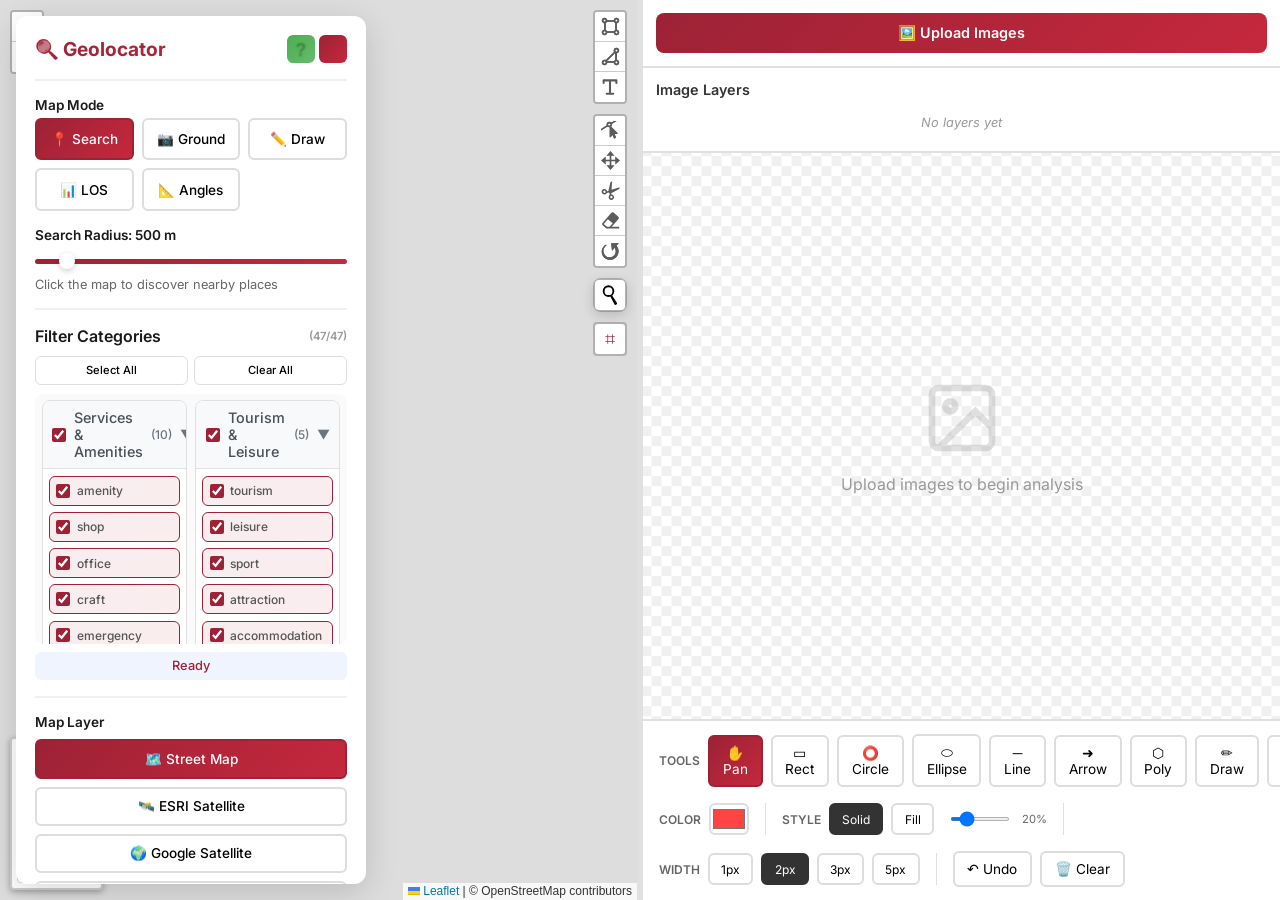
==== commit e571f677: "Add map grid menu toggle button" ====
--- a/geolocator.html
+++ b/geolocator.html
@@ -89,6 +89,18 @@
           <span id="viewToggleIcon">🗺️</span>
           <span id="viewToggleText">Back to 2D Map</span>
         </button>
+
+        <!-- Map Grid Menu -->
+        <div class="map-grid-menu" id="mapGridMenu" hidden tabindex="-1" aria-hidden="true">
+          <div class="map-grid-menu__title">Grid Overlay</div>
+          <div class="map-grid-control" id="mapGridControls">
+            <button class="map-grid-toggle" id="mapGridToggle" type="button" aria-pressed="false">Show Grid</button>
+            <label class="map-grid-size" for="mapGridSize">
+              <span>Cell (km)</span>
+              <input id="mapGridSize" type="number" min="0.1" step="0.1" value="1" inputmode="decimal"/>
+            </label>
+          </div>
+        </div>
         
         <!-- Street View Controls -->
         <div class="street-view-controls" id="streetViewControls">
@@ -331,13 +343,6 @@
           <div class="layer-toggle">
             <div class="layer-toggle__header">
               <label>Map Layer</label>
-              <div class="map-grid-control" id="mapGridControls">
-                <button class="map-grid-toggle" id="mapGridToggle" type="button" aria-pressed="false">Show Grid</button>
-                <label class="map-grid-size" for="mapGridSize">
-                  <span>Cell (km)</span>
-                  <input id="mapGridSize" type="number" min="0.1" step="0.1" value="1" inputmode="decimal"/>
-                </label>
-              </div>
             </div>
             <div class="layer-toggle__buttons">
               <button class="toggle-btn active" id="layerStreet" onclick="setMapLayer('street')">
@@ -366,13 +371,6 @@
                 </select>
               </div>
             </div>
-            <div class="map-grid-control" id="mapGridControls">
-              <button class="map-grid-toggle" id="mapGridToggle" type="button" aria-pressed="false">Show Grid</button>
-              <label class="map-grid-size" for="mapGridSize">
-                <span>Cell (km)</span>
-                <input id="mapGridSize" type="number" min="0.1" step="0.1" value="1" inputmode="decimal"/>
-              </label>
-            </div>
             <p style="font-size:.7rem;color:#999;margin-top:.5rem;line-height:1.3">
               Note: Google layer works but may require API key for production use
             </p>
--- a/assets/css/styles.css
+++ b/assets/css/styles.css
@@ -721,9 +721,6 @@
 .layer-toggle__header label{
   flex:1 1 auto;
   margin:0;
-}
-.layer-toggle__header .map-grid-control{
-  flex:1 1 170px;
 }
 .layer-toggle__buttons{
   display:grid;
@@ -919,23 +916,47 @@
 }
 
 /* Map Grid Control */
+.map-grid-menu{
+  position:absolute;
+  top:4.25rem;
+  right:1rem;
+  z-index:1400;
+  background:#fff;
+  border-radius:12px;
+  padding:1rem;
+  width:220px;
+  box-shadow:0 12px 32px rgba(0,0,0,.18);
+  display:none;
+}
+.map-grid-menu.open{
+  display:block;
+}
+.map-grid-menu:focus{
+  outline:none;
+  box-shadow:0 0 0 2px rgba(157,34,53,.2),0 12px 32px rgba(0,0,0,.18);
+}
+.map-grid-menu__title{
+  font-size:.85rem;
+  font-weight:600;
+  color:#333;
+  margin-bottom:.6rem;
+}
 .map-grid-control{
   display:flex;
-  align-items:center;
-  justify-content:flex-end;
-  gap:.5rem;
-  flex-wrap:wrap;
+  flex-direction:column;
+  gap:.75rem;
 }
 .map-grid-toggle{
-  padding:.35rem .75rem;
+  padding:.45rem .75rem;
   border:1px solid #ddd;
   border-radius:6px;
   background:#fff;
-  font-size:.75rem;
+  font-size:.8rem;
   font-weight:600;
   cursor:pointer;
   transition:all 0.2s ease;
   font-family:'Inter',sans-serif;
+  width:100%;
 }
 .map-grid-toggle:hover{
   border-color:#9D2235;
@@ -949,15 +970,19 @@
 .map-grid-size{
   display:flex;
   align-items:center;
-  gap:.4rem;
+  justify-content:space-between;
+  gap:.5rem;
   font-size:.75rem;
   color:#555;
 }
+.map-grid-size span{
+  font-weight:500;
+}
 .map-grid-size input{
-  width:64px;
-  padding:.35rem .45rem;
+  width:80px;
+  padding:.4rem .5rem;
   border:1px solid #ccc;
-  border-radius:4px;
+  border-radius:6px;
   font-size:.8rem;
   font-family:'Inter',sans-serif;
 }
@@ -966,3 +991,31 @@
   border-color:#9D2235;
   box-shadow:0 0 0 2px rgba(157,34,53,.15);
 }
+.map-grid-launcher{
+  margin-top:4px;
+}
+.map-grid-launch{
+  width:30px;
+  height:30px;
+  display:flex;
+  align-items:center;
+  justify-content:center;
+  border:none;
+  background:#fff;
+  color:#9D2235;
+  font-size:18px;
+  cursor:pointer;
+  padding:0;
+  border-radius:4px;
+  transition:background 0.2s ease,color 0.2s ease;
+}
+.map-grid-launch:hover{
+  background:#f0f0f0;
+}
+.map-grid-launch.active{
+  background:linear-gradient(135deg,#9D2235,#C5283D);
+  color:#fff;
+}
+.map-grid-launch.open{
+  box-shadow:0 0 0 2px rgba(157,34,53,.2);
+}
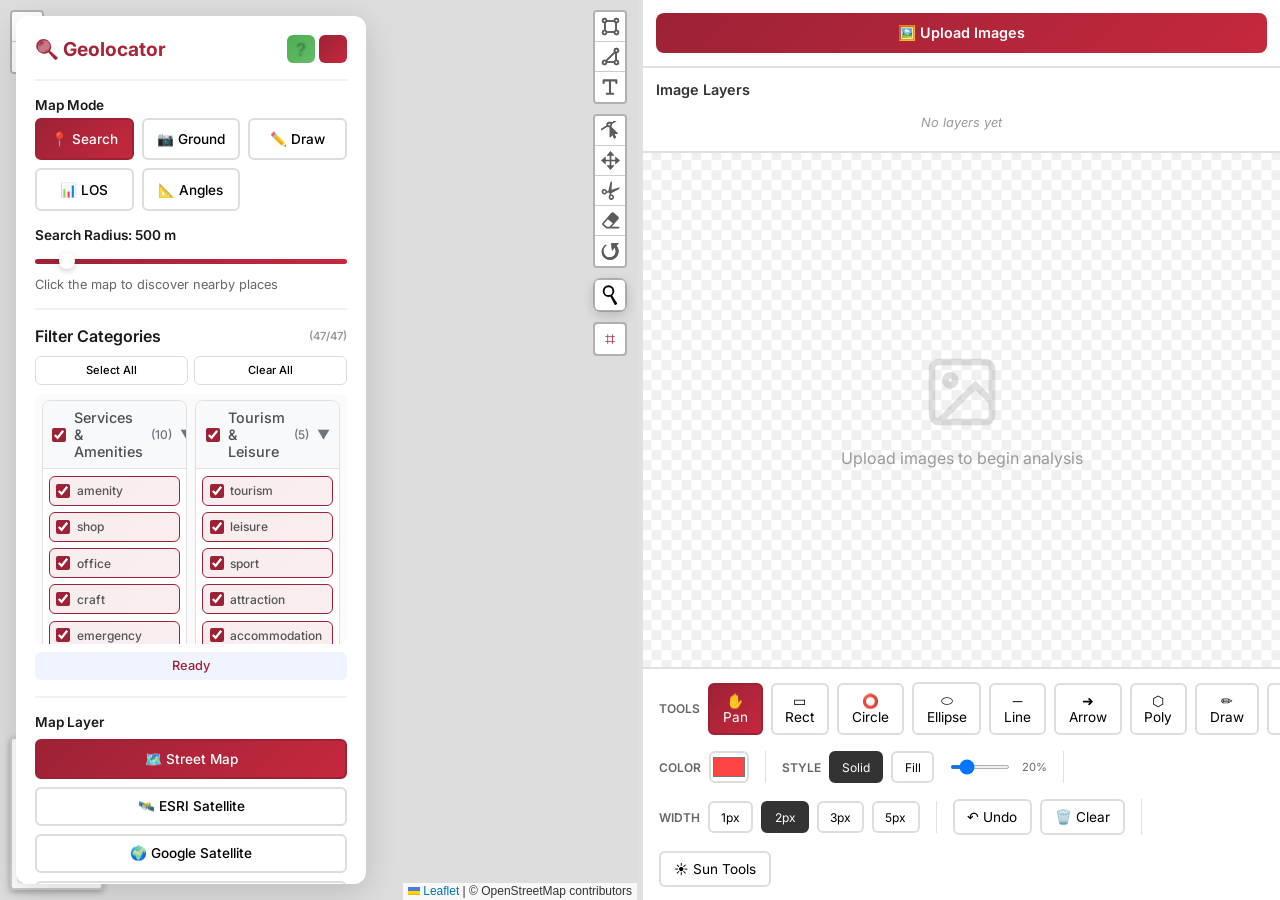
==== commit 7dcb9bcb: "Add advanced sun elevation panel with perspective correction" ====
--- a/geolocator.html
+++ b/geolocator.html
@@ -98,6 +98,10 @@
             <label class="map-grid-size" for="mapGridSize">
               <span>Cell (km)</span>
               <input id="mapGridSize" type="number" min="0.1" step="0.1" value="1" inputmode="decimal"/>
+            </label>
+            <label class="map-grid-size" for="mapGridThickness">
+              <span>Thickness (px)</span>
+              <input id="mapGridThickness" type="range" min="1" max="5" step="1" value="1"/>
             </label>
           </div>
         </div>
@@ -371,6 +375,7 @@
                 </select>
               </div>
             </div>
+            
             <p style="font-size:.7rem;color:#999;margin-top:.5rem;line-height:1.3">
               Note: Google layer works but may require API key for production use
             </p>
@@ -481,6 +486,49 @@
             <button class="tool-btn" onclick="undoLast()">↶ Undo</button>
             <button class="tool-btn" onclick="clearAll()">🗑️ Clear</button>
           </div>
+          <div class="toolbar-section">
+            <button class="tool-btn" id="sunToolsToggle" type="button" onclick="toggleSunToolsPanel()" aria-expanded="false">
+              ☀️ Sun Tools
+            </button>
+          </div>
+        </div>
+
+        <div class="sun-tools-panel" id="sunToolsPanel" aria-hidden="true">
+          <div class="sun-tools-header">
+            <div class="sun-tools-title">
+              <h4>Sun Elevation (Advanced)</h4>
+              <p>Mark height and shadow measurements to estimate the sun elevation. Assign a ground plane if you need perspective correction.</p>
+            </div>
+            <button class="sun-tools-close" type="button" onclick="toggleSunToolsPanel(false)" aria-label="Close sun tools">×</button>
+          </div>
+          <div class="sun-tools-body">
+            <div class="sun-tools-assignments">
+              <button type="button" class="sun-tools-btn" onclick="setSunMeasurementRole('height')">Mark Height Arrow</button>
+              <button type="button" class="sun-tools-btn" onclick="setSunMeasurementRole('shadow')">Mark Shadow Arrow</button>
+              <button type="button" class="sun-tools-btn" onclick="setSunGroundPlane()">Assign Ground Plane</button>
+            </div>
+            <div class="sun-tools-readouts">
+              <div id="sunHeightAssignment">Height arrow: —</div>
+              <div id="sunShadowAssignment">Shadow arrow: —</div>
+              <div id="sunPerspectiveStatus">Perspective correction: Off</div>
+            </div>
+            <label class="sun-tools-input" for="sunActualHeight">
+              <span>Actual object height (optional)</span>
+              <input type="number" id="sunActualHeight" min="0" step="0.01" placeholder="Enter known height"/>
+            </label>
+            <div class="sun-tools-actions">
+              <button type="button" class="sun-tools-btn primary" onclick="calculateSunElevation()">Compute Angle</button>
+              <div class="sun-tools-angle">
+                <span>Sun elevation</span>
+                <strong id="sunAngleValue">—</strong>
+              </div>
+              <button type="button" class="sun-tools-btn subtle" onclick="clearSunMeasurements()">Reset</button>
+            </div>
+            <div class="sun-tools-warnings" role="status">
+              <h5>Notes</h5>
+              <ul id="sunWarnings"></ul>
+            </div>
+          </div>
         </div>
       </div>
     </div>
--- a/assets/css/styles.css
+++ b/assets/css/styles.css
@@ -264,6 +264,94 @@
 }
 .toolbar-section:last-child{border-right:none}
 .toolbar-label{font-size:.75rem;font-weight:600;color:#666;text-transform:uppercase}
+
+.sun-tools-panel{
+  display:none;
+  margin:1rem 0 0;
+  background:#fff;
+  border:1px solid #e0e0e0;
+  border-radius:12px;
+  padding:1.2rem;
+  box-shadow:0 12px 32px rgba(0,0,0,.08);
+  max-width:100%;
+}
+.sun-tools-panel.open{display:block}
+.sun-tools-header{
+  display:flex;
+  justify-content:space-between;
+  align-items:flex-start;
+  gap:1rem;
+}
+.sun-tools-title h4{
+  margin:0;
+  font-size:1rem;
+  font-weight:700;
+  color:#1f2933;
+}
+.sun-tools-title p{
+  margin:.35rem 0 0;
+  font-size:.85rem;
+  color:#4b5563;
+  line-height:1.4;
+}
+.sun-tools-close{
+  background:none;
+  border:none;
+  font-size:1.5rem;
+  line-height:1;
+  cursor:pointer;
+  color:#6b7280;
+  padding:.1rem .4rem;
+  border-radius:6px;
+  transition:background .2s,color .2s;
+}
+.sun-tools-close:hover{background:rgba(157,34,53,.1);color:#9D2235}
+.sun-tools-body{display:flex;flex-direction:column;gap:.9rem;margin-top:.6rem}
+.sun-tools-assignments{display:flex;flex-wrap:wrap;gap:.5rem}
+.sun-tools-btn{
+  padding:.45rem .9rem;
+  border-radius:6px;
+  border:1px solid #d0d5dd;
+  background:#f8fafc;
+  font-size:.85rem;
+  color:#344054;
+  cursor:pointer;
+  transition:all .2s ease;
+}
+.sun-tools-btn:hover{border-color:#9D2235;color:#9D2235;background:#fff}
+.sun-tools-btn.primary{
+  background:linear-gradient(135deg,#9D2235,#C5283D);
+  color:#fff;
+  border:none;
+  box-shadow:0 6px 18px rgba(157,34,53,.25);
+}
+.sun-tools-btn.primary:hover{box-shadow:0 8px 22px rgba(157,34,53,.35)}
+.sun-tools-btn.subtle{background:#fff;border:1px solid #d0d5dd;color:#475467}
+.sun-tools-readouts{
+  display:grid;
+  gap:.35rem;
+  background:#f8fafc;
+  border-radius:10px;
+  padding:.75rem 1rem;
+  font-size:.85rem;
+  color:#1f2933;
+  line-height:1.4;
+}
+.sun-tools-input{display:flex;flex-direction:column;gap:.35rem;font-size:.8rem;color:#475467}
+.sun-tools-input input{
+  padding:.45rem .6rem;
+  border-radius:6px;
+  border:1px solid #cfd4dc;
+  font-size:.9rem;
+}
+.sun-tools-actions{display:flex;align-items:center;gap:1rem;flex-wrap:wrap}
+.sun-tools-angle{display:flex;flex-direction:column;gap:.2rem;font-size:.85rem;color:#475467}
+.sun-tools-angle strong{font-size:1.6rem;color:#9D2235}
+.sun-tools-warnings{display:none;background:#fff7e6;border:1px solid #f0d48a;border-radius:10px;padding:.75rem 1rem}
+.sun-tools-warnings--visible{display:block}
+.sun-tools-warnings h5{margin:0 0 .4rem;font-size:.85rem;color:#b15c00}
+.sun-tools-warnings ul{margin:0;padding-left:1.1rem;font-size:.8rem;color:#8a4a00;line-height:1.4}
+.sun-tools-warnings ul li+li{margin-top:.25rem}
 
 .tool-btn{
   padding:.5rem .8rem;border:2px solid #ddd;
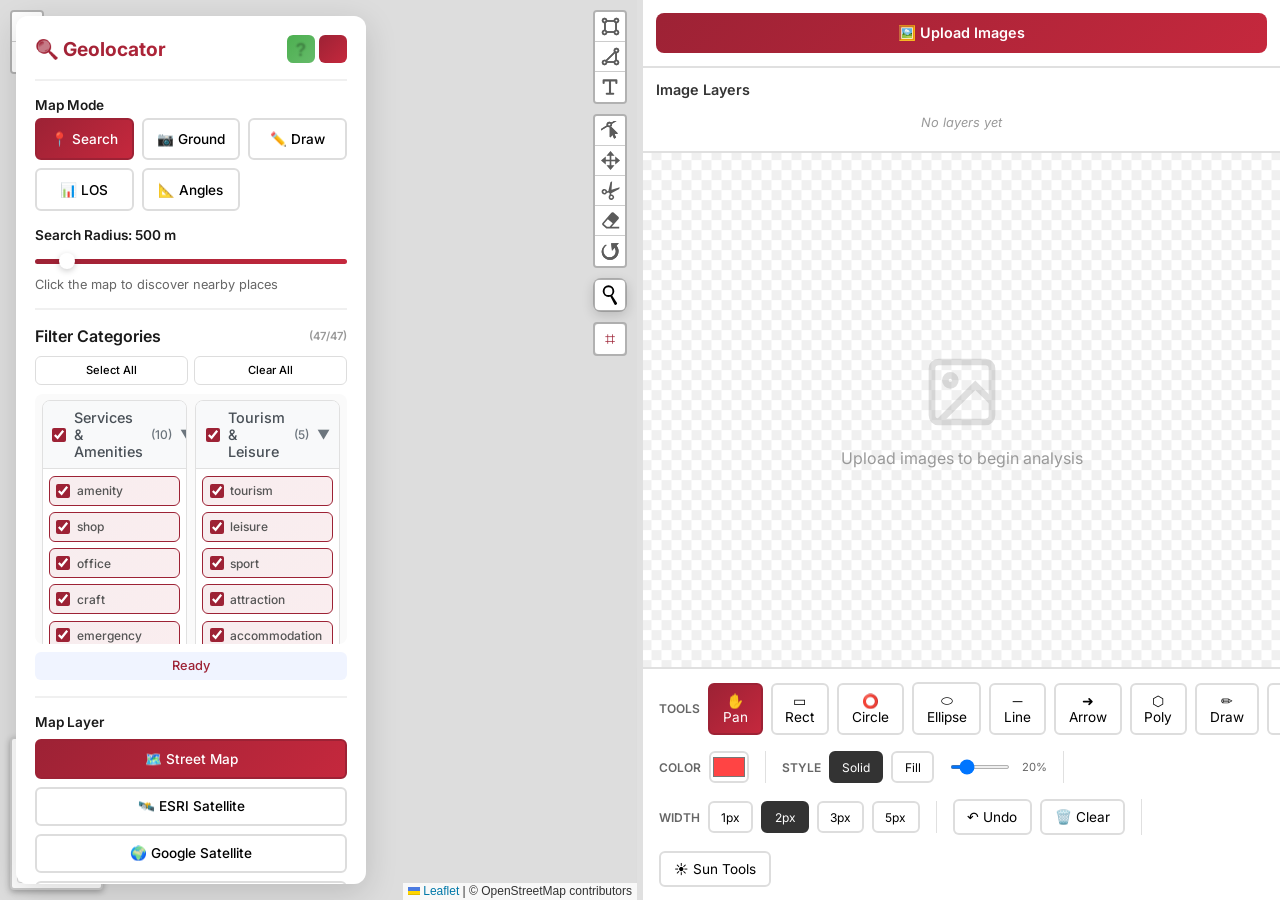
==== commit 65fddd3a: "feat: update JS modules and HTML for geolocator enhancements" ====
--- a/geolocator.html
+++ b/geolocator.html
@@ -132,7 +132,7 @@
             <span>🔍 Geolocator</span>
             <div style="display:flex;gap:4px">
               <button class="help-btn" onclick="showHelp()" title="Show help">?</button>
-              <button class="collapse-btn" onclick="toggleSidebar()" title="Collapse panel">◀</button>
+              <button class="collapse-btn" onclick="toggleSidebar()" title="Minimize panel">🗕 ◀</button>
             </div>
           </h2>
           
@@ -499,7 +499,10 @@
               <h4>Sun Elevation (Advanced)</h4>
               <p>Mark height and shadow measurements to estimate the sun elevation. Assign a ground plane if you need perspective correction.</p>
             </div>
-            <button class="sun-tools-close" type="button" onclick="toggleSunToolsPanel(false)" aria-label="Close sun tools">×</button>
+            <div class="sun-tools-header-actions">
+              <button class="help-btn sun-tools-help" type="button" onclick="showSunToolsHelp()" title="How to use the sun tools" aria-haspopup="dialog" aria-controls="sunHelpOverlay">?</button>
+              <button class="sun-tools-close" type="button" onclick="toggleSunToolsPanel(false)" aria-label="Close sun tools">×</button>
+            </div>
           </div>
           <div class="sun-tools-body">
             <div class="sun-tools-assignments">
@@ -534,6 +537,35 @@
     </div>
   </div>
 
+  <!-- Sun Tools Help Overlay -->
+  <div class="sun-help-overlay" id="sunHelpOverlay" aria-hidden="true" role="dialog" aria-modal="true" aria-labelledby="sunHelpTitle">
+    <div class="sun-help-content" role="document">
+      <div class="sun-help-header">
+        <h2 id="sunHelpTitle">☀️ Sun Tools Guide</h2>
+        <button class="sun-help-close" type="button" onclick="hideSunToolsHelp()" aria-label="Close sun tools guide">×</button>
+      </div>
+      <div class="sun-help-body">
+        <p>The sun tools convert the relationship between an object's height and its shadow into a solar elevation estimate. Follow these steps to collect accurate measurements:</p>
+        <ol>
+          <li><strong>Mark the height arrow.</strong> Select <em>Mark Height Arrow</em> and draw a line from the base of the object to the top. Use straight edges like flagpoles, trees, or building corners.</li>
+          <li><strong>Mark the shadow arrow.</strong> Choose <em>Mark Shadow Arrow</em> and trace the object's shadow from the base toward the sun. Align the arrow with clear shadow edges for best results.</li>
+          <li><strong>Assign a ground plane (optional).</strong> If the photo is tilted, pick <em>Assign Ground Plane</em> and outline a flat surface to correct the perspective before calculating the angle.</li>
+          <li><strong>Add a real-world height (optional).</strong> Enter a known height to turn the relative measurement into a real-world distance check.</li>
+          <li><strong>Compute the angle.</strong> Click <em>Compute Angle</em> to display the sun's elevation and review any notes or warnings.</li>
+        </ol>
+        <div class="sun-help-examples">
+          <h3>Example Scenarios</h3>
+          <ul>
+            <li><strong>Street scene:</strong> Use a streetlight pole for the height arrow and its shadow on the pavement. If the camera is tilted, assign the road surface as the ground plane.</li>
+            <li><strong>Building facade:</strong> Trace the height along a window edge and the shadow cast on the sidewalk. Enter the building floor height if known to validate the measurement.</li>
+            <li><strong>Landscape photo:</strong> Mark a tree trunk and its shadow. Even without a known height, the computed angle lets you compare against solar ephemeris data for the capture time.</li>
+          </ul>
+          <p class="sun-help-tip">Tip: Keep arrows tight to the object's edges. Short, precise arrows produce more reliable sun angles.</p>
+        </div>
+      </div>
+    </div>
+  </div>
+
   <!-- Help Overlay -->
   <div class="help-overlay" id="helpOverlay">
     <div class="help-content">
@@ -655,6 +687,17 @@
           <li><strong>Double-click:</strong> Reset image zoom</li>
           <li><strong>Double-click:</strong> Complete polygon drawing</li>
         </ul>
+      </div>
+
+      <div class="help-section" style="background:#f8f9fa;border-radius:8px;padding:1rem;border-left:3px solid #9D2235">
+        <h3>🐛 Bug Reports & Feedback</h3>
+        <p>Found a bug or have a suggestion? Please report it on our GitHub page:</p>
+        <p style="margin-top:0.5rem">
+          <a href="https://github.com/kolenyo2099/geolocator" target="_blank" rel="noopener" 
+             style="color:#9D2235;font-weight:600;text-decoration:none">
+            github.com/kolenyo2099/geolocator ↗
+          </a>
+        </p>
       </div>
     </div>
   </div>
@@ -671,5 +714,21 @@
   <script src="assets/js/line-of-sight.js"></script>
   <script src="assets/js/mapillary-auth.js"></script>
   <script src="assets/js/street-view.js"></script>
+
+  <!-- Firefox Browser Check -->
+  <script>
+    (function() {
+      // Detect Firefox browser
+      const isFirefox = typeof InstallTrigger !== 'undefined' || 
+                       navigator.userAgent.toLowerCase().indexOf('firefox') > -1;
+      
+      if (isFirefox) {
+        // Show alert after page loads
+        window.addEventListener('load', function() {
+          alert('⚠️ Firefox Browser Detected\n\nPlease note that some features may not be available or may work differently in Firefox. For the best experience, we recommend using Chrome, Edge, or Safari.');
+        });
+      }
+    })();
+  </script>
 </body>
 </html>
--- a/assets/css/styles.css
+++ b/assets/css/styles.css
@@ -282,6 +282,14 @@
   align-items:flex-start;
   gap:1rem;
 }
+.sun-tools-header-actions{
+  display:flex;
+  align-items:center;
+  gap:.4rem;
+}
+.sun-tools-help{
+  box-shadow:0 6px 16px rgba(102,187,106,.3);
+}
 .sun-tools-title h4{
   margin:0;
   font-size:1rem;
@@ -352,6 +360,83 @@
 .sun-tools-warnings h5{margin:0 0 .4rem;font-size:.85rem;color:#b15c00}
 .sun-tools-warnings ul{margin:0;padding-left:1.1rem;font-size:.8rem;color:#8a4a00;line-height:1.4}
 .sun-tools-warnings ul li+li{margin-top:.25rem}
+.sun-help-overlay{
+  position:fixed;
+  inset:0;
+  background:rgba(15,23,42,.55);
+  display:none;
+  align-items:center;
+  justify-content:center;
+  padding:1.5rem;
+  z-index:1100;
+}
+.sun-help-overlay.visible{display:flex}
+.sun-help-content{
+  background:#fff;
+  border-radius:16px;
+  max-width:560px;
+  width:100%;
+  padding:1.8rem;
+  box-shadow:0 18px 45px rgba(15,23,42,.25);
+  display:flex;
+  flex-direction:column;
+  gap:1.2rem;
+}
+.sun-help-header{
+  display:flex;
+  align-items:center;
+  justify-content:space-between;
+  gap:.8rem;
+}
+.sun-help-header h2{
+  margin:0;
+  font-size:1.4rem;
+  color:#0f172a;
+}
+.sun-help-close{
+  background:none;
+  border:none;
+  font-size:1.8rem;
+  line-height:1;
+  cursor:pointer;
+  color:#475569;
+  padding:.15rem .4rem;
+  border-radius:8px;
+  transition:background .2s,color .2s;
+}
+.sun-help-close:hover{background:rgba(148,163,184,.2);color:#0f172a}
+.sun-help-body{
+  display:flex;
+  flex-direction:column;
+  gap:1rem;
+  color:#334155;
+  font-size:.95rem;
+  line-height:1.6;
+}
+.sun-help-body ol{margin:0;padding-left:1.2rem;display:flex;flex-direction:column;gap:.5rem}
+.sun-help-body li strong{color:#0f172a}
+.sun-help-examples{
+  background:#f8fafc;
+  border:1px solid #e2e8f0;
+  border-radius:12px;
+  padding:1rem 1.1rem;
+  display:flex;
+  flex-direction:column;
+  gap:.6rem;
+}
+.sun-help-examples h3{
+  margin:0;
+  font-size:1.05rem;
+  color:#1e293b;
+}
+.sun-help-examples ul{margin:0;padding-left:1.1rem;display:flex;flex-direction:column;gap:.4rem;font-size:.9rem;color:#475569}
+.sun-help-examples li strong{color:#0f172a}
+.sun-help-tip{
+  margin:0;
+  font-size:.9rem;
+  color:#2563eb;
+  font-weight:600;
+}
 
 .tool-btn{
   padding:.5rem .8rem;border:2px solid #ddd;
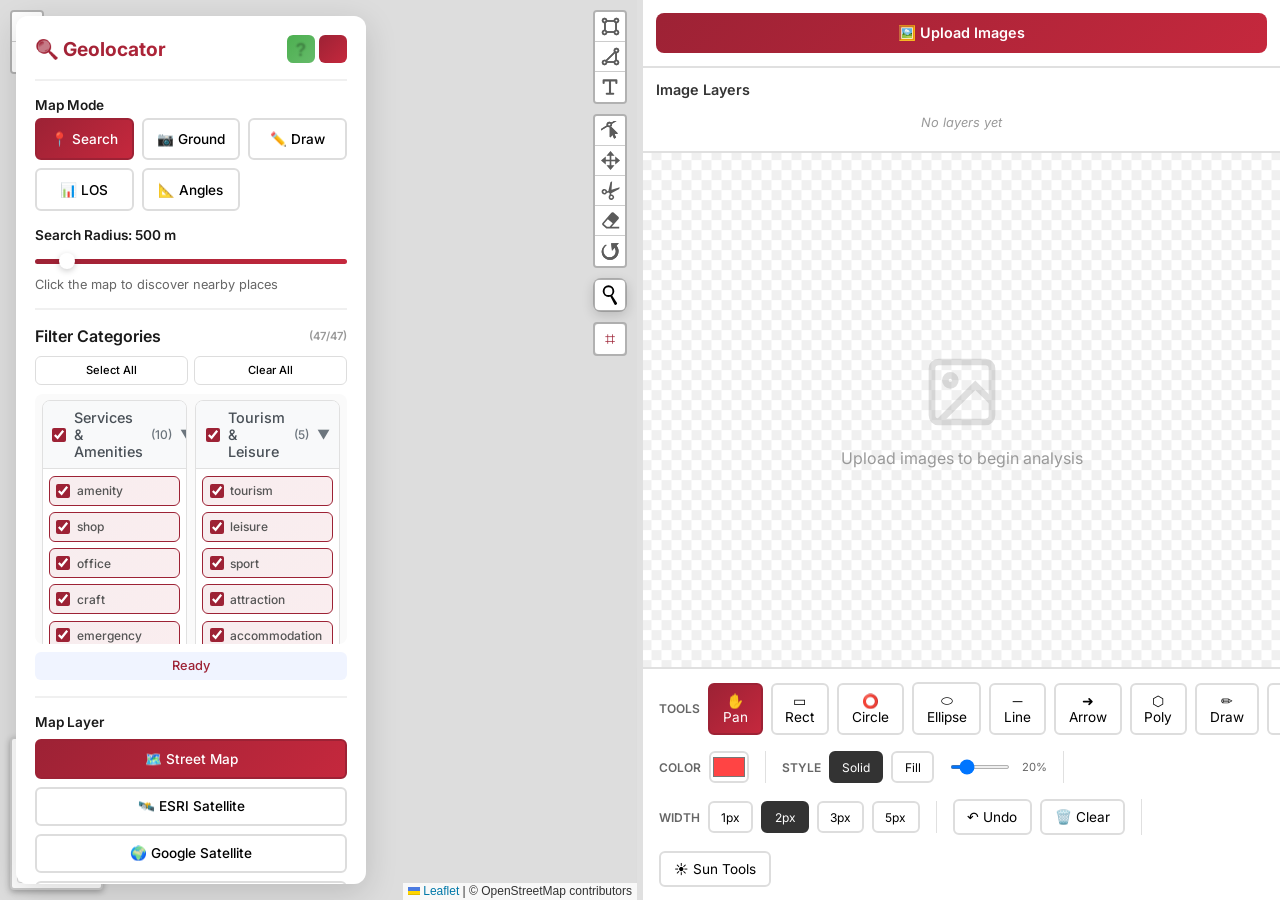
==== commit 2fd81aa1: "feat: add panorama stitching feature using OpenCV.js This commit adds the ability to select multiple" ====
--- a/geolocator.html
+++ b/geolocator.html
@@ -46,6 +46,9 @@
   <!-- Mapillary JS -->
   <script src='assets/vendor/mapillary/mapillary.js'></script>
   <link href='assets/vendor/mapillary/mapillary.css' rel='stylesheet' />
+
+  <!-- OpenCV.js for panorama stitching -->
+  <script async src="https://docs.opencv.org/4.x/opencv.js" type="text/javascript"></script>
 
   <link rel="stylesheet" href="assets/css/styles.css"/>
 
@@ -417,7 +420,21 @@
             🖼️ Upload Images
           </button>
         </div>
-        
+
+        <!-- Panorama Stitching Section -->
+        <div class="panorama-section" id="panoramaSection" style="display:none">
+          <div class="panorama-controls">
+            <button class="panorama-btn" id="stitchPanoramaBtn" onclick="stitchPanorama()" disabled>
+              🔗 Stitch Panorama
+            </button>
+            <span class="panorama-hint" id="panoramaHint">Select 2+ images below</span>
+          </div>
+          <div class="panorama-progress" id="panoramaProgress" style="display:none">
+            <div class="spinner"></div>
+            <p id="panoramaStatus">Processing...</p>
+          </div>
+        </div>
+
         <!-- Layers Panel -->
         <div class="layers-panel" id="layersPanel">
           <h4>Image Layers</h4>
@@ -714,6 +731,7 @@
   <script src="assets/js/line-of-sight.js"></script>
   <script src="assets/js/mapillary-auth.js"></script>
   <script src="assets/js/street-view.js"></script>
+  <script src="assets/js/panorama-stitching.js"></script>
 
   <!-- Firefox Browser Check -->
   <script>
--- a/assets/css/styles.css
+++ b/assets/css/styles.css
@@ -114,6 +114,55 @@
 }
 .image-upload-section .upload-btn:hover{
   transform:translateY(-2px);box-shadow:0 4px 12px rgba(157,34,53,.3)
+}
+
+/* Panorama Stitching Section */
+.panorama-section{
+  background:#f8f9fa;padding:.8rem;border-bottom:2px solid #e0e0e0;
+  flex-shrink:0
+}
+.panorama-controls{
+  display:flex;align-items:center;gap:.8rem;flex-wrap:wrap
+}
+.panorama-btn{
+  flex:1;min-width:150px;padding:.7rem;
+  background:linear-gradient(135deg,#1971c2,#2b8de0);
+  color:#fff;border:none;border-radius:8px;
+  font-weight:600;cursor:pointer;transition:all 0.2s;
+  font-size:.9rem;font-family:'Inter',sans-serif
+}
+.panorama-btn:hover:not(:disabled){
+  transform:translateY(-2px);box-shadow:0 4px 12px rgba(25,113,194,.3)
+}
+.panorama-btn:disabled{
+  background:#ccc;cursor:not-allowed;opacity:0.6
+}
+.panorama-hint{
+  font-size:.85rem;color:#666;font-weight:500
+}
+.panorama-progress{
+  display:flex;flex-direction:column;align-items:center;
+  gap:.5rem;padding:1rem;background:#fff;border-radius:8px;
+  margin-top:.8rem;border:2px solid #1971c2
+}
+.panorama-progress .spinner{
+  width:30px;height:30px;border:3px solid #e0e0e0;
+  border-top-color:#1971c2;border-radius:50%;
+  animation:spin 1s linear infinite
+}
+.panorama-progress p{
+  margin:0;font-size:.85rem;color:#666;font-weight:500
+}
+.panorama-checkbox{
+  display:flex;align-items:center;gap:.4rem;
+  margin-top:.3rem;font-size:.75rem;color:#666;
+  cursor:pointer;user-select:none
+}
+.panorama-checkbox input[type="checkbox"]{
+  cursor:pointer;width:14px;height:14px
+}
+.panorama-checkbox:hover{
+  color:#1971c2
 }
 
 /* Layers Panel */
